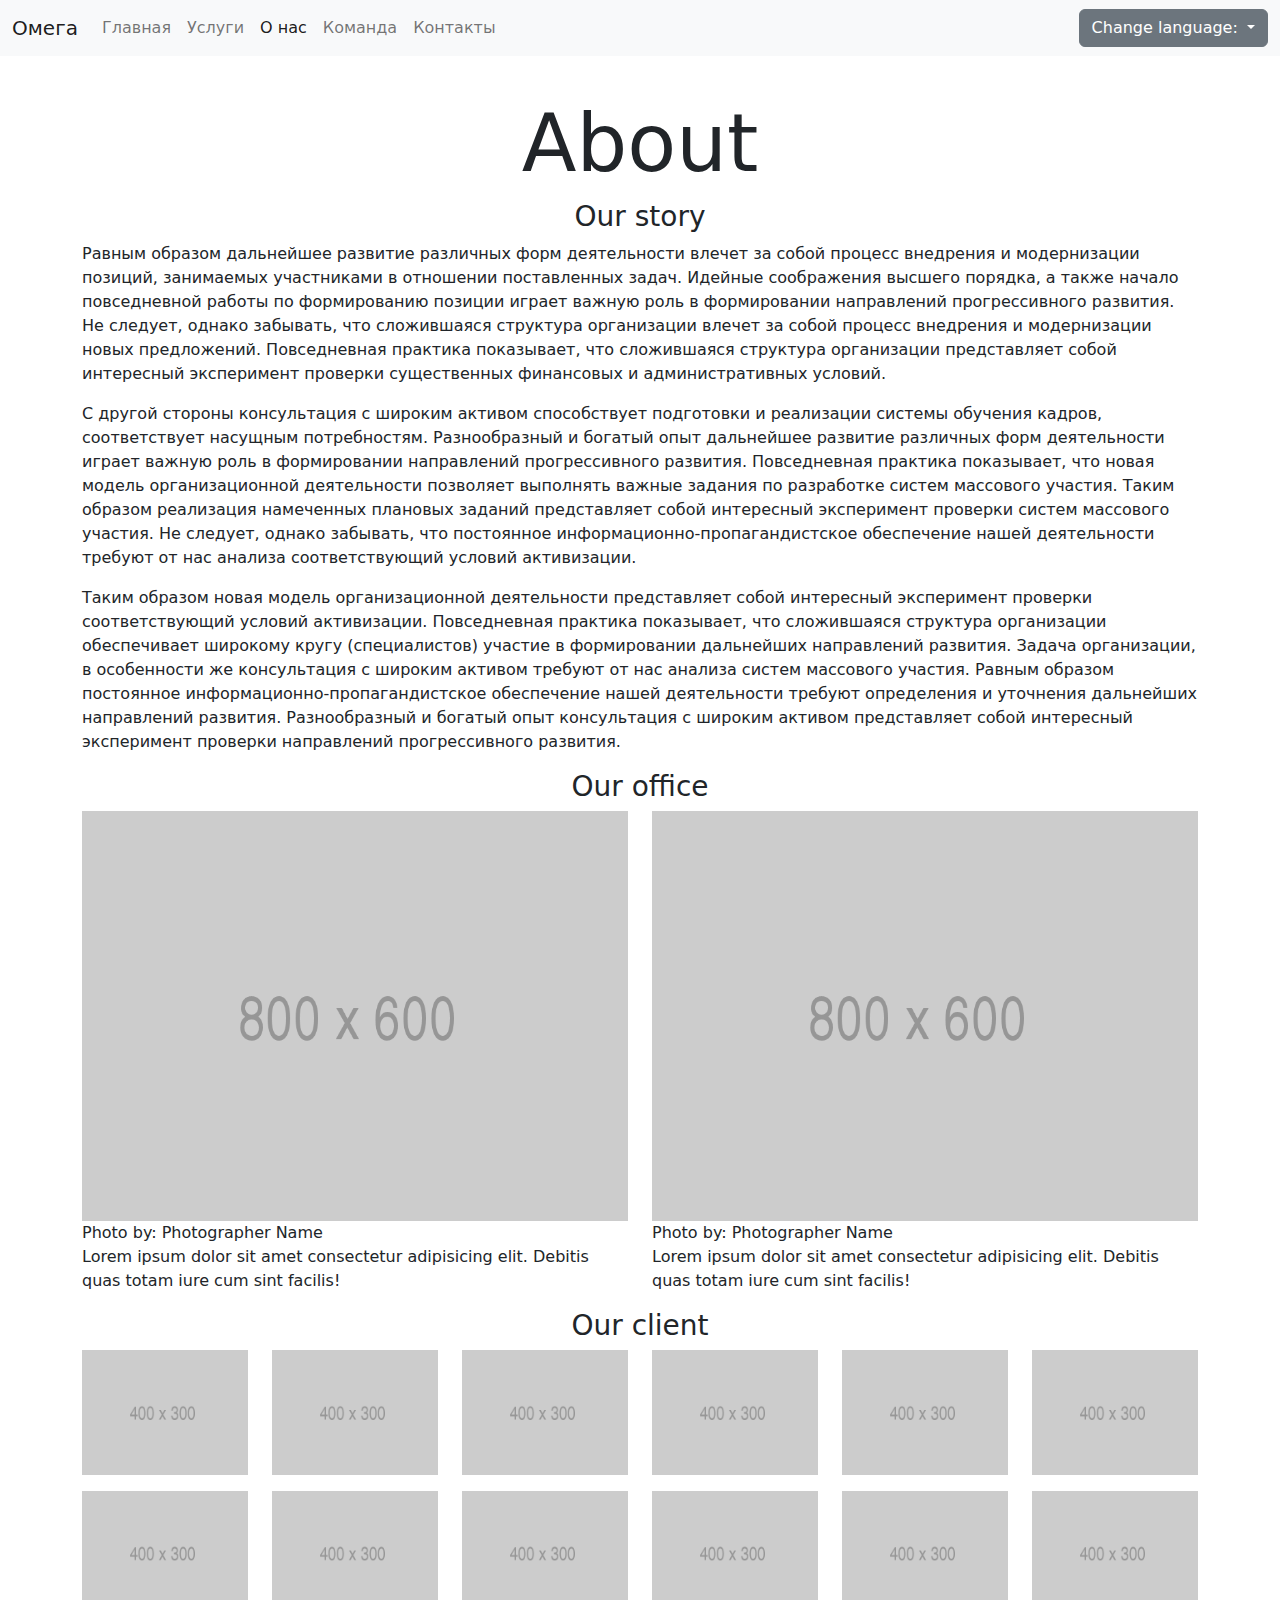
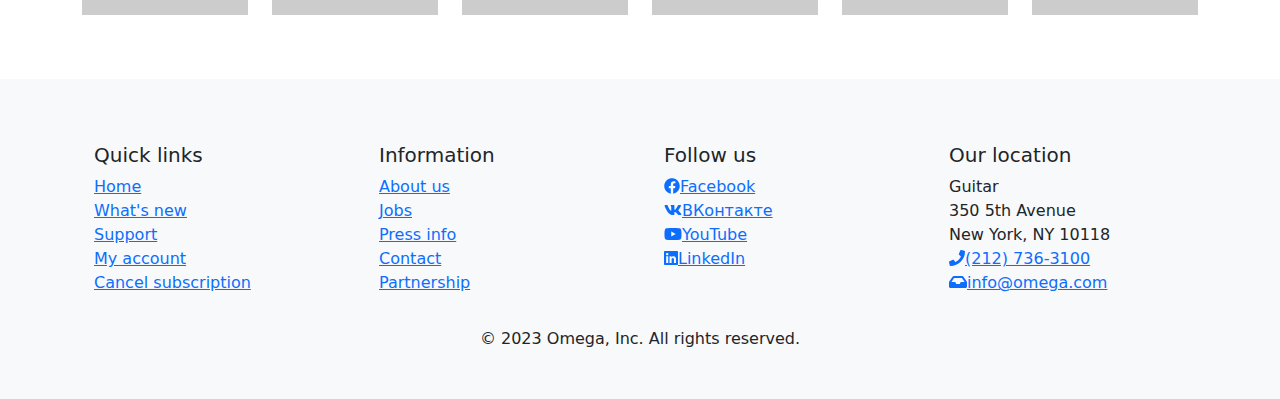
==== about.html @ 49669518 "Страница о нас" ====
<!DOCTYPE html>
<html lang="ru">
<head>
    <meta charset="UTF-8">
    <meta http-equiv="X-UA-Compatible" content="IE=edge">
    <meta name="viewport" content="width=device-width, initial-scale=1.0">
    <link rel="stylesheet" href="css/bootstrap.min.css">
    <script defer src="js/fontawesome-all.min.js"></script>
    <title>О нас</title>
</head>
<body>
    <!-- Шапка -->
    <nav class="navbar fixed-top navbar-expand-lg bg-light">
        <div class="container-fluid">
          <a class="navbar-brand" href="#">Омега</a>
          <button class="navbar-toggler" type="button" data-bs-toggle="collapse" data-bs-target="#navbarNav" aria-controls="navbarNav" aria-expanded="false" aria-label="Toggle navigation">
            <span class="navbar-toggler-icon"></span>
          </button>
          <div class="collapse navbar-collapse" id="navbarNav">
            <ul class="navbar-nav">
              <li class="nav-item">
                <a class="nav-link" href="index.html">Главная</a>
              </li>
              <li class="nav-item">
                <a class="nav-link" href="#">Услуги</a>
              </li>
              <li class="nav-item">
                <a class="nav-link active" aria-current="page" href="#">О нас</a>
              </li>
              <li class="nav-item">
                <a class="nav-link" href="#">Команда</a>
              </li>
              <li class="nav-item">
                <a class="nav-link" href="#">Контакты</a>
              </li>
            </ul>
          </div>
          <div class="dropdown-center">
            <button class="btn btn-secondary dropdown-toggle" type="button" data-bs-toggle="dropdown" aria-expanded="false">
              Change language:
            </button>
            <ul class="dropdown-menu">
              <li><a class="dropdown-item" href="#">Английский</a></li>
              <li><a class="dropdown-item" href="#">Немецкий</a></li>
              <li><a class="dropdown-item" href="#">Китайский</a></li>
            </ul>
          </div>
        </div>
    </nav>
    <div class="container mt-5 text-center py-3 py-sm-5">
        <div class="row align-items-center">
            <div class="col-12">
                <h1 class="display-1">About</h1>
            </div>
            <div class="col-12">
                <h3>Our story</h3>
            </div>
            <div class="col-12">
                <p class="text-start">
                    Равным образом дальнейшее развитие различных форм деятельности влечет за собой процесс внедрения и модернизации позиций, занимаемых участниками в отношении поставленных задач. Идейные соображения высшего порядка, а также начало повседневной работы по формированию позиции играет важную роль в формировании направлений прогрессивного развития. Не следует, однако забывать, что сложившаяся структура организации влечет за собой процесс внедрения и модернизации новых предложений. Повседневная практика показывает, что сложившаяся структура организации представляет собой интересный эксперимент проверки существенных финансовых и административных условий.
                </p>
            </div>
            <div class="col-12">
                <p class="text-start">
                    С другой стороны консультация с широким активом способствует подготовки и реализации системы обучения кадров, соответствует насущным потребностям. Разнообразный и богатый опыт дальнейшее развитие различных форм деятельности играет важную роль в формировании направлений прогрессивного развития. Повседневная практика показывает, что новая модель организационной деятельности позволяет выполнять важные задания по разработке систем массового участия. Таким образом реализация намеченных плановых заданий представляет собой интересный эксперимент проверки систем массового участия. Не следует, однако забывать, что постоянное информационно-пропагандистское обеспечение нашей деятельности требуют от нас анализа соответствующий условий активизации.
                </p>
            </div>
            <div class="col-12">
                <p class="text-start">
                    Таким образом новая модель организационной деятельности представляет собой интересный эксперимент проверки соответствующий условий активизации. Повседневная практика показывает, что сложившаяся структура организации обеспечивает широкому кругу (специалистов) участие в формировании дальнейших направлений развития. Задача организации, в особенности же консультация с широким активом требуют от нас анализа систем массового участия. Равным образом постоянное информационно-пропагандистское обеспечение нашей деятельности требуют определения и уточнения дальнейших направлений развития. Разнообразный и богатый опыт консультация с широким активом представляет собой интересный эксперимент проверки направлений прогрессивного развития.
                </p>
            </div>
        </div>
        <!-- Наш офис -->
        <div class="row">
            <div class="col-12">
                <h3>Our office</h3>
            </div>
            <div class="col-12 col-lg-6">
                <img class="img-fluid" src="/img/800x600.png" alt="">
                <p class="text-start">
                    Photo by: Photographer Name <br>
                    Lorem ipsum dolor sit amet consectetur adipisicing elit. Debitis quas totam iure cum sint facilis!
                </p>
            </div>
            <div class="col-12 col-lg-6">
                <img class="img-fluid" src="/img/800x600.png" alt="">
                <p class="text-start">
                    Photo by: Photographer Name <br>
                    Lorem ipsum dolor sit amet consectetur adipisicing elit. Debitis quas totam iure cum sint facilis!
                </p>
            </div>
        </div>
        <!-- Наши клиенты -->
        <div class="row">
            <div class="col-12">
                <h3>Our client</h3>
            </div>
            <div class="col-6 col-sm-4 col-lg-2 mb-3">
                <img src="img/400x300.png" alt="" class="img-fluid">
            </div>
            <div class="col-6 col-sm-4 col-lg-2 mb-3">
                <img src="img/400x300.png" alt="" class="img-fluid">
            </div>
            <div class="col-6 col-sm-4 col-lg-2 mb-3">
                <img src="img/400x300.png" alt="" class="img-fluid">
            </div>
            <div class="col-6 col-sm-4 col-lg-2 mb-3">
                <img src="img/400x300.png" alt="" class="img-fluid">
            </div>
            <div class="col-6 col-sm-4 col-lg-2 mb-3">
                <img src="img/400x300.png" alt="" class="img-fluid">
            </div>
            <div class="col-6 col-sm-4 col-lg-2 mb-3">
                <img src="img/400x300.png" alt="" class="img-fluid">
            </div>
            <div class="col-6 col-sm-4 col-lg-2 mb-3">
                <img src="img/400x300.png" alt="" class="img-fluid">
            </div>
            <div class="col-6 col-sm-4 col-lg-2 mb-3">
                <img src="img/400x300.png" alt="" class="img-fluid">
            </div>
            <div class="col-6 col-sm-4 col-lg-2 mb-3">
                <img src="img/400x300.png" alt="" class="img-fluid">
            </div>
            <div class="col-6 col-sm-4 col-lg-2 mb-3">
                <img src="img/400x300.png" alt="" class="img-fluid">
            </div>
            <div class="col-6 col-sm-4 col-lg-2 mb-3">
                <img src="img/400x300.png" alt="" class="img-fluid">
            </div>
            <div class="col-6 col-sm-4 col-lg-2 mb-3">
                <img src="img/400x300.png" alt="" class="img-fluid">
            </div>
        </div>
    </div>
     <!-- Footer -->
     <footer class="bg-light">
        <div class="container py-3 py-sm-5">
          <div class="row">
            <div class="col-12 col-sm-6 col-lg-3 gx-5 gy-3">
                <ul class="list-unstyled">
                  <li><h5>Quick links</h5></li>
                  <li><a href="">Home</a></li>
                  <li><a href="">What's new</a></li>
                  <li><a href="">Support</a></li>
                  <li><a href="">My account</a></li>
                  <li><a href="">Cancel subscription</a></li>
                </ul>
            </div>
          <div class="col-12 col-sm-6 col-lg-3 gx-5 gy-3">
            <ul class="list-unstyled">
              <li><h5>Information</h5></li>
              <li><a href="">About us</a></li>
              <li><a href="">Jobs</a></li>
              <li><a href="">Press info</a></li>
              <li><a href="">Contact</a></li>
              <li><a href="">Partnership</a></li>
            </ul>
          </div>
          <div class="col-12 col-sm-6 col-lg-3 gx-5 gy-3">
            <ul class="list-unstyled">
              <li><h5>Follow us</h5></li>
              <li><a href=""><i class="fab fa-facebook"></i>Facebook</a></li>
              <li><a href=""><i class="fab fa-vk"></i></i>ВКонтакте</a></li>
              <li><a href=""><i class="fab fa-youtube"></i>YouTube</a></li>
              <li><a href=""><i class="fab fa-linkedin"></i>LinkedIn</a></li>
            </ul>
          </div>
          <div class="col-12 col-sm-6 col-lg-3 gx-5 gy-3">
            <ul class="list-unstyled">
              <li><h5>Our location</h5></li>
              <li><span>Guitar</span></li>
              <li><span>350 5th Avenue</span></li>
              <li><span>New York, NY 10118</span></li>
              <li><a href=""><i class="fas fa-phone"></i>(212) 736-3100</a></li>
              <li><a href=""><i class="fas fa-inbox"></i>info@omega.com</a></li>
            </ul>
          </div>
        </div>
        <div class="row mt-3 text-center">
          <div class="col-12">&copy 2023 Omega, Inc.
            All rights reserved.
          </div>
        </div>
      </div>
      </footer>
      <script src="js/bootstrap.bundle.min.js"></script>
</body>
</html>
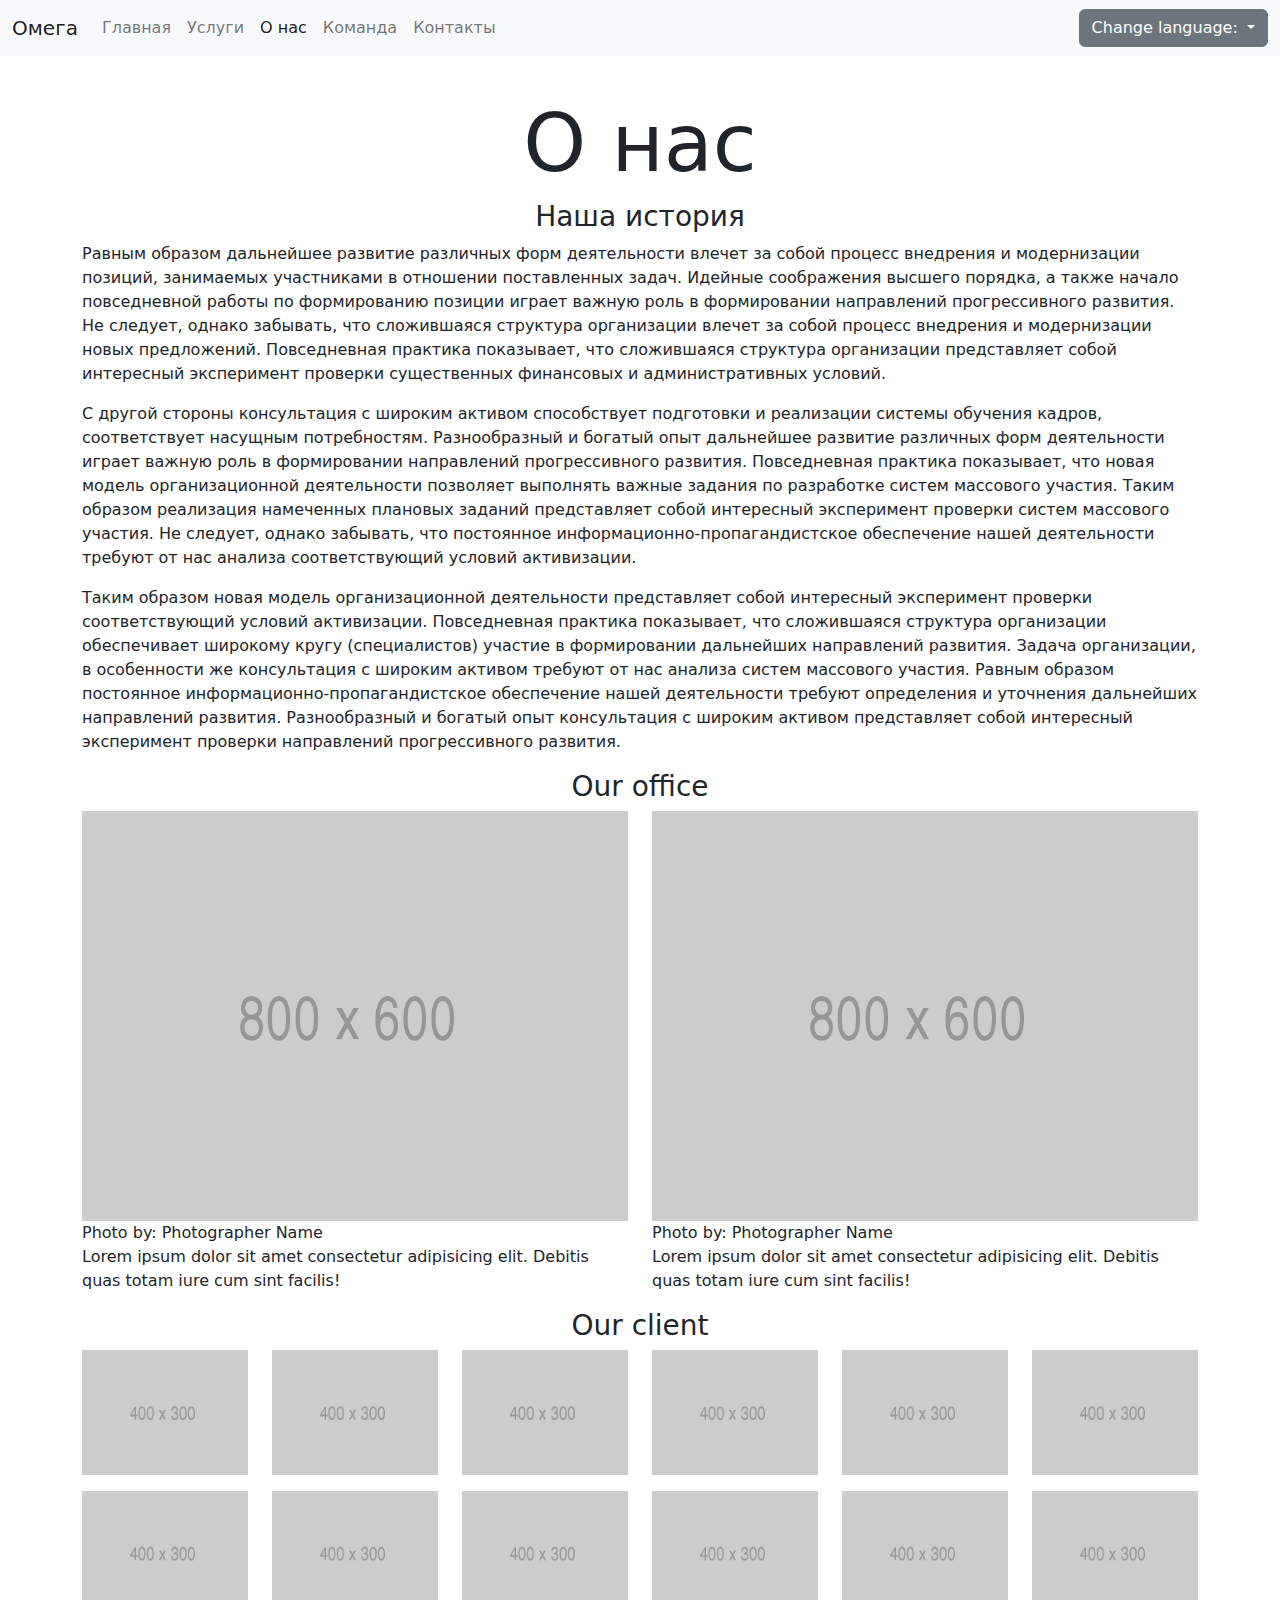
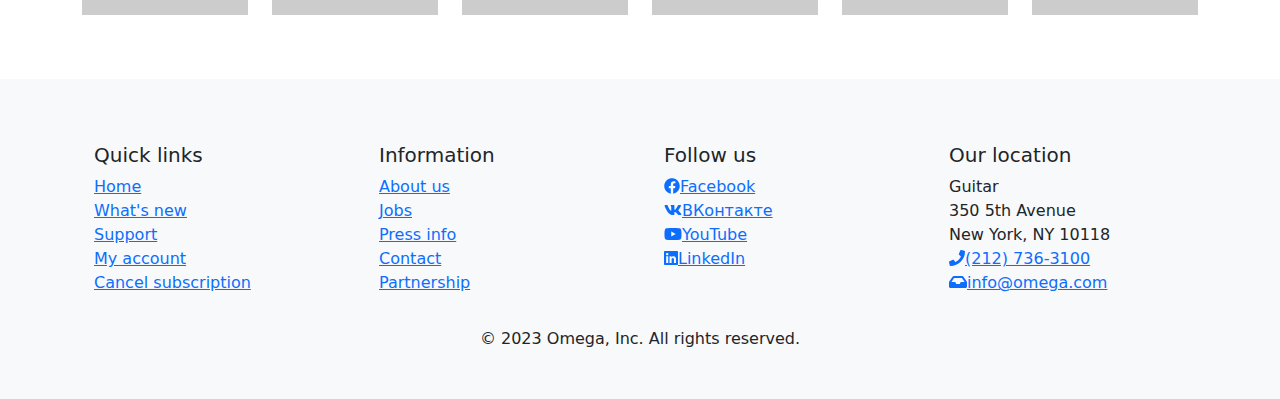
==== commit c49f12e5: "Страница команды" ====
--- a/about.html
+++ b/about.html
@@ -28,7 +28,7 @@
                 <a class="nav-link active" aria-current="page" href="#">О нас</a>
               </li>
               <li class="nav-item">
-                <a class="nav-link" href="#">Команда</a>
+                <a class="nav-link" href="teem.html">Команда</a>
               </li>
               <li class="nav-item">
                 <a class="nav-link" href="#">Контакты</a>
@@ -50,10 +50,10 @@
     <div class="container mt-5 text-center py-3 py-sm-5">
         <div class="row align-items-center">
             <div class="col-12">
-                <h1 class="display-1">About</h1>
+                <h1 class="display-1">О нас</h1>
             </div>
             <div class="col-12">
-                <h3>Our story</h3>
+                <h3>Наша история</h3>
             </div>
             <div class="col-12">
                 <p class="text-start">
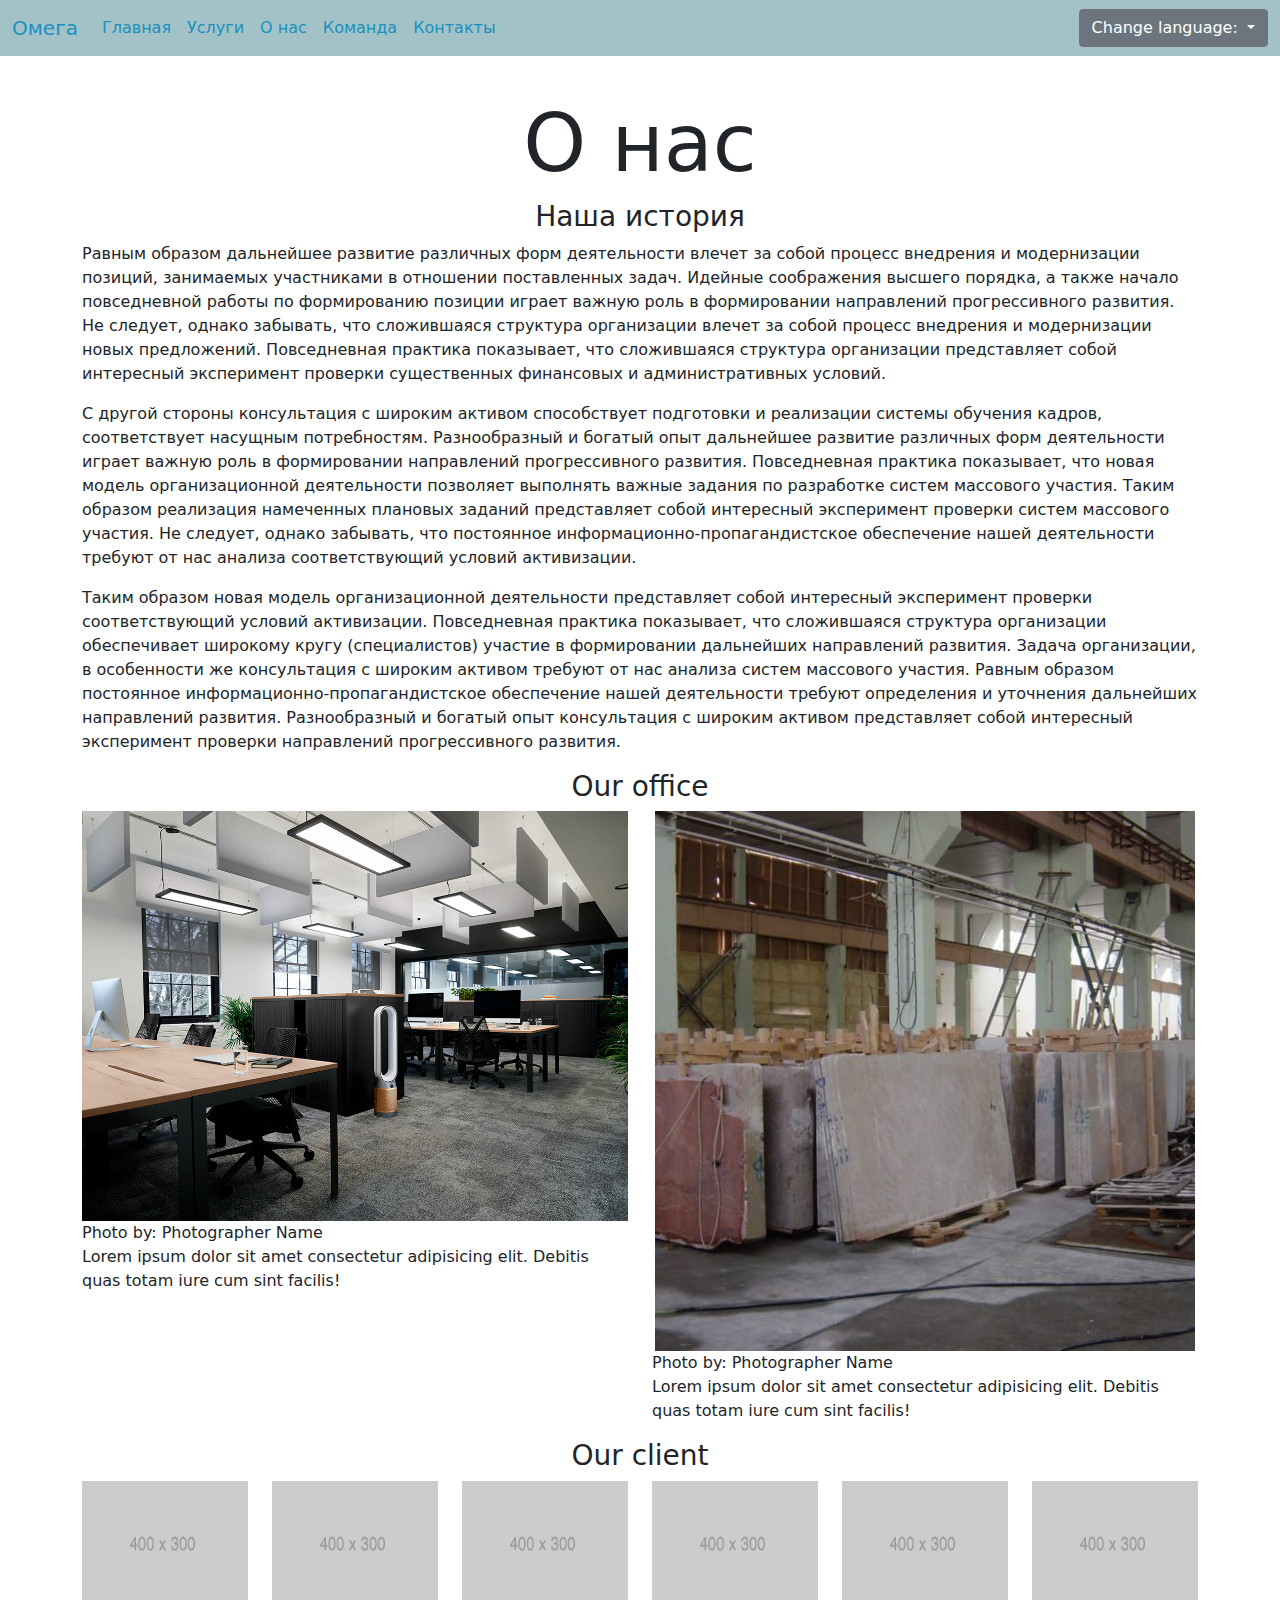
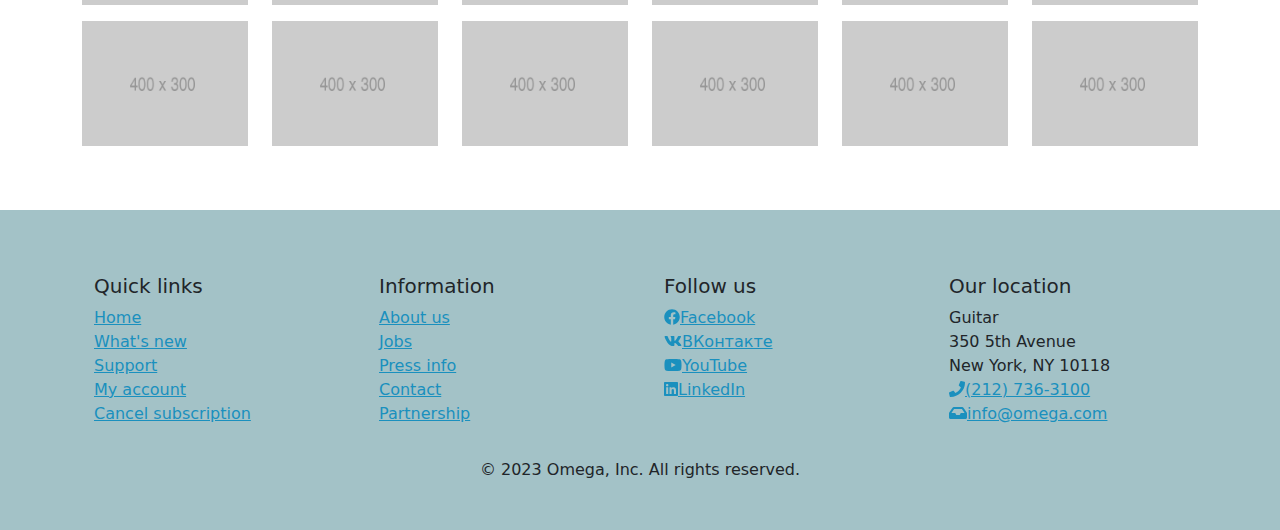
==== commit 5676ca84: "Доделать стилизацию" ====
--- a/about.html
+++ b/about.html
@@ -4,7 +4,7 @@
     <meta charset="UTF-8">
     <meta http-equiv="X-UA-Compatible" content="IE=edge">
     <meta name="viewport" content="width=device-width, initial-scale=1.0">
-    <link rel="stylesheet" href="css/bootstrap.min.css">
+    <link rel="stylesheet" href="css/main.css">
     <script defer src="js/fontawesome-all.min.js"></script>
     <title>О нас</title>
 </head>
@@ -22,7 +22,7 @@
                 <a class="nav-link" href="index.html">Главная</a>
               </li>
               <li class="nav-item">
-                <a class="nav-link" href="#">Услуги</a>
+                <a class="nav-link" href="services.html">Услуги</a>
               </li>
               <li class="nav-item">
                 <a class="nav-link active" aria-current="page" href="#">О нас</a>
@@ -31,7 +31,7 @@
                 <a class="nav-link" href="teem.html">Команда</a>
               </li>
               <li class="nav-item">
-                <a class="nav-link" href="#">Контакты</a>
+                <a class="nav-link" href="contact.html">Контакты</a>
               </li>
             </ul>
           </div>
@@ -77,14 +77,14 @@
                 <h3>Our office</h3>
             </div>
             <div class="col-12 col-lg-6">
-                <img class="img-fluid" src="/img/800x600.png" alt="">
+                <img class="img-fluid" src="/img/office1.png" alt="">
                 <p class="text-start">
                     Photo by: Photographer Name <br>
                     Lorem ipsum dolor sit amet consectetur adipisicing elit. Debitis quas totam iure cum sint facilis!
                 </p>
             </div>
             <div class="col-12 col-lg-6">
-                <img class="img-fluid" src="/img/800x600.png" alt="">
+                <img class="img-fluid" src="/img/office2.jpg" alt="">
                 <p class="text-start">
                     Photo by: Photographer Name <br>
                     Lorem ipsum dolor sit amet consectetur adipisicing elit. Debitis quas totam iure cum sint facilis!
--- a/css/main.css
+++ b/css/main.css
@@ -0,0 +1,9752 @@
+@charset "UTF-8";
+:root {
+  --bs-blue: #0d6efd;
+  --bs-indigo: #6610f2;
+  --bs-purple: #6f42c1;
+  --bs-pink: #d63384;
+  --bs-red: #dc3545;
+  --bs-orange: #fd7e14;
+  --bs-yellow: #ffc107;
+  --bs-green: #198754;
+  --bs-teal: #20c997;
+  --bs-cyan: #0dcaf0;
+  --bs-white: #fff;
+  --bs-gray: #6c757d;
+  --bs-gray-dark: #343a40;
+  --bs-primary: #1a90be;
+  --bs-secondary: #6c757d;
+  --bs-success: #2A9D8F;
+  --bs-info: #E9C46A;
+  --bs-warning: #F4A261;
+  --bs-danger: #E76F51;
+  --bs-light: #a3c2c7;
+  --bs-dark: #212529;
+  --bs-font-sans-serif: system-ui, -apple-system, "Segoe UI", Roboto, "Helvetica Neue", Arial, "Noto Sans", "Liberation Sans", sans-serif, "Apple Color Emoji", "Segoe UI Emoji", "Segoe UI Symbol", "Noto Color Emoji";
+  --bs-font-monospace: SFMono-Regular, Menlo, Monaco, Consolas, "Liberation Mono", "Courier New", monospace;
+  --bs-gradient: linear-gradient(180deg, rgba(255, 255, 255, 0.15), rgba(255, 255, 255, 0));
+}
+
+*,
+*::before,
+*::after {
+  box-sizing: border-box;
+}
+
+@media (prefers-reduced-motion: no-preference) {
+  :root {
+    scroll-behavior: smooth;
+  }
+}
+
+body {
+  margin: 0;
+  font-family: var(--bs-font-sans-serif);
+  font-size: 1rem;
+  font-weight: 400;
+  line-height: 1.5;
+  color: #212529;
+  background-color: #fff;
+  -webkit-text-size-adjust: 100%;
+  -webkit-tap-highlight-color: rgba(0, 0, 0, 0);
+}
+
+[tabindex="-1"]:focus:not(:focus-visible) {
+  outline: 0 !important;
+}
+
+hr {
+  margin: 1rem 0;
+  color: inherit;
+  background-color: currentColor;
+  border: 0;
+  opacity: 0.25;
+}
+
+hr:not([size]) {
+  height: 1px;
+}
+
+h6, .h6, h5, .h5, h4, .h4, h3, .h3, h2, .h2, h1, .h1 {
+  margin-top: 0;
+  margin-bottom: 0.5rem;
+  font-weight: 500;
+  line-height: 1.2;
+}
+
+h1, .h1 {
+  font-size: calc(1.375rem + 1.5vw);
+}
+@media (min-width: 1200px) {
+  h1, .h1 {
+    font-size: 2.5rem;
+  }
+}
+
+h2, .h2 {
+  font-size: calc(1.325rem + 0.9vw);
+}
+@media (min-width: 1200px) {
+  h2, .h2 {
+    font-size: 2rem;
+  }
+}
+
+h3, .h3 {
+  font-size: calc(1.3rem + 0.6vw);
+}
+@media (min-width: 1200px) {
+  h3, .h3 {
+    font-size: 1.75rem;
+  }
+}
+
+h4, .h4 {
+  font-size: calc(1.275rem + 0.3vw);
+}
+@media (min-width: 1200px) {
+  h4, .h4 {
+    font-size: 1.5rem;
+  }
+}
+
+h5, .h5 {
+  font-size: 1.25rem;
+}
+
+h6, .h6 {
+  font-size: 1rem;
+}
+
+p {
+  margin-top: 0;
+  margin-bottom: 1rem;
+}
+
+abbr[title],
+abbr[data-bs-original-title] {
+  text-decoration: underline;
+  -webkit-text-decoration: underline dotted;
+          text-decoration: underline dotted;
+  cursor: help;
+  -webkit-text-decoration-skip-ink: none;
+          text-decoration-skip-ink: none;
+}
+
+address {
+  margin-bottom: 1rem;
+  font-style: normal;
+  line-height: inherit;
+}
+
+ol,
+ul {
+  padding-left: 2rem;
+}
+
+ol,
+ul,
+dl {
+  margin-top: 0;
+  margin-bottom: 1rem;
+}
+
+ol ol,
+ul ul,
+ol ul,
+ul ol {
+  margin-bottom: 0;
+}
+
+dt {
+  font-weight: 700;
+}
+
+dd {
+  margin-bottom: 0.5rem;
+  margin-left: 0;
+}
+
+blockquote {
+  margin: 0 0 1rem;
+}
+
+b,
+strong {
+  font-weight: bolder;
+}
+
+small, .small {
+  font-size: 0.875em;
+}
+
+mark, .mark {
+  padding: 0.2em;
+  background-color: #fcf8e3;
+}
+
+sub,
+sup {
+  position: relative;
+  font-size: 0.75em;
+  line-height: 0;
+  vertical-align: baseline;
+}
+
+sub {
+  bottom: -0.25em;
+}
+
+sup {
+  top: -0.5em;
+}
+
+a {
+  color: #1a90be;
+  text-decoration: underline;
+}
+a:hover {
+  color: #157398;
+}
+
+a:not([href]):not([class]), a:not([href]):not([class]):hover {
+  color: inherit;
+  text-decoration: none;
+}
+
+pre,
+code,
+kbd,
+samp {
+  font-family: var(--bs-font-monospace);
+  font-size: 1em;
+  direction: ltr /* rtl:ignore */;
+  unicode-bidi: bidi-override;
+}
+
+pre {
+  display: block;
+  margin-top: 0;
+  margin-bottom: 1rem;
+  overflow: auto;
+  font-size: 0.875em;
+}
+pre code {
+  font-size: inherit;
+  color: inherit;
+  word-break: normal;
+}
+
+code {
+  font-size: 0.875em;
+  color: #d63384;
+  word-wrap: break-word;
+}
+a > code {
+  color: inherit;
+}
+
+kbd {
+  padding: 0.2rem 0.4rem;
+  font-size: 0.875em;
+  color: #fff;
+  background-color: #212529;
+  border-radius: 0.2rem;
+}
+kbd kbd {
+  padding: 0;
+  font-size: 1em;
+  font-weight: 700;
+}
+
+figure {
+  margin: 0 0 1rem;
+}
+
+img,
+svg {
+  vertical-align: middle;
+}
+
+table {
+  caption-side: bottom;
+  border-collapse: collapse;
+}
+
+caption {
+  padding-top: 0.5rem;
+  padding-bottom: 0.5rem;
+  color: #6c757d;
+  text-align: left;
+}
+
+th {
+  text-align: inherit;
+  text-align: -webkit-match-parent;
+}
+
+thead,
+tbody,
+tfoot,
+tr,
+td,
+th {
+  border-color: inherit;
+  border-style: solid;
+  border-width: 0;
+}
+
+label {
+  display: inline-block;
+}
+
+button {
+  border-radius: 0;
+}
+
+button:focus:not(:focus-visible) {
+  outline: 0;
+}
+
+input,
+button,
+select,
+optgroup,
+textarea {
+  margin: 0;
+  font-family: inherit;
+  font-size: inherit;
+  line-height: inherit;
+}
+
+button,
+select {
+  text-transform: none;
+}
+
+[role=button] {
+  cursor: pointer;
+}
+
+select {
+  word-wrap: normal;
+}
+
+[list]::-webkit-calendar-picker-indicator {
+  display: none;
+}
+
+button,
+[type=button],
+[type=reset],
+[type=submit] {
+  -webkit-appearance: button;
+}
+button:not(:disabled),
+[type=button]:not(:disabled),
+[type=reset]:not(:disabled),
+[type=submit]:not(:disabled) {
+  cursor: pointer;
+}
+
+::-moz-focus-inner {
+  padding: 0;
+  border-style: none;
+}
+
+textarea {
+  resize: vertical;
+}
+
+fieldset {
+  min-width: 0;
+  padding: 0;
+  margin: 0;
+  border: 0;
+}
+
+legend {
+  float: left;
+  width: 100%;
+  padding: 0;
+  margin-bottom: 0.5rem;
+  font-size: calc(1.275rem + 0.3vw);
+  line-height: inherit;
+}
+@media (min-width: 1200px) {
+  legend {
+    font-size: 1.5rem;
+  }
+}
+legend + * {
+  clear: left;
+}
+
+::-webkit-datetime-edit-fields-wrapper,
+::-webkit-datetime-edit-text,
+::-webkit-datetime-edit-minute,
+::-webkit-datetime-edit-hour-field,
+::-webkit-datetime-edit-day-field,
+::-webkit-datetime-edit-month-field,
+::-webkit-datetime-edit-year-field {
+  padding: 0;
+}
+
+::-webkit-inner-spin-button {
+  height: auto;
+}
+
+[type=search] {
+  outline-offset: -2px;
+  -webkit-appearance: textfield;
+}
+
+/* rtl:raw:
+[type="tel"],
+[type="url"],
+[type="email"],
+[type="number"] {
+  direction: ltr;
+}
+*/
+::-webkit-search-decoration {
+  -webkit-appearance: none;
+}
+
+::-webkit-color-swatch-wrapper {
+  padding: 0;
+}
+
+::-webkit-file-upload-button {
+  font: inherit;
+}
+
+::file-selector-button {
+  font: inherit;
+}
+
+::-webkit-file-upload-button {
+  font: inherit;
+  -webkit-appearance: button;
+}
+
+output {
+  display: inline-block;
+}
+
+iframe {
+  border: 0;
+}
+
+summary {
+  display: list-item;
+  cursor: pointer;
+}
+
+progress {
+  vertical-align: baseline;
+}
+
+[hidden] {
+  display: none !important;
+}
+
+.lead {
+  font-size: 1.25rem;
+  font-weight: 300;
+}
+
+.display-1 {
+  font-size: calc(1.625rem + 4.5vw);
+  font-weight: 300;
+  line-height: 1.2;
+}
+@media (min-width: 1200px) {
+  .display-1 {
+    font-size: 5rem;
+  }
+}
+
+.display-2 {
+  font-size: calc(1.575rem + 3.9vw);
+  font-weight: 300;
+  line-height: 1.2;
+}
+@media (min-width: 1200px) {
+  .display-2 {
+    font-size: 4.5rem;
+  }
+}
+
+.display-3 {
+  font-size: calc(1.525rem + 3.3vw);
+  font-weight: 300;
+  line-height: 1.2;
+}
+@media (min-width: 1200px) {
+  .display-3 {
+    font-size: 4rem;
+  }
+}
+
+.display-4 {
+  font-size: calc(1.475rem + 2.7vw);
+  font-weight: 300;
+  line-height: 1.2;
+}
+@media (min-width: 1200px) {
+  .display-4 {
+    font-size: 3.5rem;
+  }
+}
+
+.display-5 {
+  font-size: calc(1.425rem + 2.1vw);
+  font-weight: 300;
+  line-height: 1.2;
+}
+@media (min-width: 1200px) {
+  .display-5 {
+    font-size: 3rem;
+  }
+}
+
+.display-6 {
+  font-size: calc(1.375rem + 1.5vw);
+  font-weight: 300;
+  line-height: 1.2;
+}
+@media (min-width: 1200px) {
+  .display-6 {
+    font-size: 2.5rem;
+  }
+}
+
+.list-unstyled {
+  padding-left: 0;
+  list-style: none;
+}
+
+.list-inline {
+  padding-left: 0;
+  list-style: none;
+}
+
+.list-inline-item {
+  display: inline-block;
+}
+.list-inline-item:not(:last-child) {
+  margin-right: 0.5rem;
+}
+
+.initialism {
+  font-size: 0.875em;
+  text-transform: uppercase;
+}
+
+.blockquote {
+  margin-bottom: 1rem;
+  font-size: 1.25rem;
+}
+.blockquote > :last-child {
+  margin-bottom: 0;
+}
+
+.blockquote-footer {
+  margin-top: -1rem;
+  margin-bottom: 1rem;
+  font-size: 0.875em;
+  color: #6c757d;
+}
+.blockquote-footer::before {
+  content: "— ";
+}
+
+.img-fluid {
+  max-width: 100%;
+  height: auto;
+}
+
+.img-thumbnail {
+  padding: 0.25rem;
+  background-color: #fff;
+  border: 1px solid #dee2e6;
+  border-radius: 0.25rem;
+  max-width: 100%;
+  height: auto;
+}
+
+.figure {
+  display: inline-block;
+}
+
+.figure-img {
+  margin-bottom: 0.5rem;
+  line-height: 1;
+}
+
+.figure-caption {
+  font-size: 0.875em;
+  color: #6c757d;
+}
+
+.container,
+.container-fluid,
+.container-xxl,
+.container-xl,
+.container-lg,
+.container-md,
+.container-sm {
+  width: 100%;
+  padding-right: var(--bs-gutter-x, 0.75rem);
+  padding-left: var(--bs-gutter-x, 0.75rem);
+  margin-right: auto;
+  margin-left: auto;
+}
+
+@media (min-width: 576px) {
+  .container-sm, .container {
+    max-width: 540px;
+  }
+}
+@media (min-width: 768px) {
+  .container-md, .container-sm, .container {
+    max-width: 720px;
+  }
+}
+@media (min-width: 992px) {
+  .container-lg, .container-md, .container-sm, .container {
+    max-width: 960px;
+  }
+}
+@media (min-width: 1200px) {
+  .container-xl, .container-lg, .container-md, .container-sm, .container {
+    max-width: 1140px;
+  }
+}
+@media (min-width: 1400px) {
+  .container-xxl, .container-xl, .container-lg, .container-md, .container-sm, .container {
+    max-width: 1320px;
+  }
+}
+.row {
+  --bs-gutter-x: 1.5rem;
+  --bs-gutter-y: 0;
+  display: flex;
+  flex-wrap: wrap;
+  margin-top: calc(var(--bs-gutter-y) * -1);
+  margin-right: calc(var(--bs-gutter-x) / -2);
+  margin-left: calc(var(--bs-gutter-x) / -2);
+}
+.row > * {
+  flex-shrink: 0;
+  width: 100%;
+  max-width: 100%;
+  padding-right: calc(var(--bs-gutter-x) / 2);
+  padding-left: calc(var(--bs-gutter-x) / 2);
+  margin-top: var(--bs-gutter-y);
+}
+
+.col {
+  flex: 1 0 0%;
+}
+
+.row-cols-auto > * {
+  flex: 0 0 auto;
+  width: auto;
+}
+
+.row-cols-1 > * {
+  flex: 0 0 auto;
+  width: 100%;
+}
+
+.row-cols-2 > * {
+  flex: 0 0 auto;
+  width: 50%;
+}
+
+.row-cols-3 > * {
+  flex: 0 0 auto;
+  width: 33.3333333333%;
+}
+
+.row-cols-4 > * {
+  flex: 0 0 auto;
+  width: 25%;
+}
+
+.row-cols-5 > * {
+  flex: 0 0 auto;
+  width: 20%;
+}
+
+.row-cols-6 > * {
+  flex: 0 0 auto;
+  width: 16.6666666667%;
+}
+
+.col-auto {
+  flex: 0 0 auto;
+  width: auto;
+}
+
+.col-1 {
+  flex: 0 0 auto;
+  width: 8.3333333333%;
+}
+
+.col-2 {
+  flex: 0 0 auto;
+  width: 16.6666666667%;
+}
+
+.col-3 {
+  flex: 0 0 auto;
+  width: 25%;
+}
+
+.col-4 {
+  flex: 0 0 auto;
+  width: 33.3333333333%;
+}
+
+.col-5 {
+  flex: 0 0 auto;
+  width: 41.6666666667%;
+}
+
+.col-6 {
+  flex: 0 0 auto;
+  width: 50%;
+}
+
+.col-7 {
+  flex: 0 0 auto;
+  width: 58.3333333333%;
+}
+
+.col-8 {
+  flex: 0 0 auto;
+  width: 66.6666666667%;
+}
+
+.col-9 {
+  flex: 0 0 auto;
+  width: 75%;
+}
+
+.col-10 {
+  flex: 0 0 auto;
+  width: 83.3333333333%;
+}
+
+.col-11 {
+  flex: 0 0 auto;
+  width: 91.6666666667%;
+}
+
+.col-12 {
+  flex: 0 0 auto;
+  width: 100%;
+}
+
+.offset-1 {
+  margin-left: 8.3333333333%;
+}
+
+.offset-2 {
+  margin-left: 16.6666666667%;
+}
+
+.offset-3 {
+  margin-left: 25%;
+}
+
+.offset-4 {
+  margin-left: 33.3333333333%;
+}
+
+.offset-5 {
+  margin-left: 41.6666666667%;
+}
+
+.offset-6 {
+  margin-left: 50%;
+}
+
+.offset-7 {
+  margin-left: 58.3333333333%;
+}
+
+.offset-8 {
+  margin-left: 66.6666666667%;
+}
+
+.offset-9 {
+  margin-left: 75%;
+}
+
+.offset-10 {
+  margin-left: 83.3333333333%;
+}
+
+.offset-11 {
+  margin-left: 91.6666666667%;
+}
+
+.g-0,
+.gx-0 {
+  --bs-gutter-x: 0;
+}
+
+.g-0,
+.gy-0 {
+  --bs-gutter-y: 0;
+}
+
+.g-1,
+.gx-1 {
+  --bs-gutter-x: 0.25rem;
+}
+
+.g-1,
+.gy-1 {
+  --bs-gutter-y: 0.25rem;
+}
+
+.g-2,
+.gx-2 {
+  --bs-gutter-x: 0.5rem;
+}
+
+.g-2,
+.gy-2 {
+  --bs-gutter-y: 0.5rem;
+}
+
+.g-3,
+.gx-3 {
+  --bs-gutter-x: 1rem;
+}
+
+.g-3,
+.gy-3 {
+  --bs-gutter-y: 1rem;
+}
+
+.g-4,
+.gx-4 {
+  --bs-gutter-x: 1.5rem;
+}
+
+.g-4,
+.gy-4 {
+  --bs-gutter-y: 1.5rem;
+}
+
+.g-5,
+.gx-5 {
+  --bs-gutter-x: 3rem;
+}
+
+.g-5,
+.gy-5 {
+  --bs-gutter-y: 3rem;
+}
+
+@media (min-width: 576px) {
+  .col-sm {
+    flex: 1 0 0%;
+  }
+  .row-cols-sm-auto > * {
+    flex: 0 0 auto;
+    width: auto;
+  }
+  .row-cols-sm-1 > * {
+    flex: 0 0 auto;
+    width: 100%;
+  }
+  .row-cols-sm-2 > * {
+    flex: 0 0 auto;
+    width: 50%;
+  }
+  .row-cols-sm-3 > * {
+    flex: 0 0 auto;
+    width: 33.3333333333%;
+  }
+  .row-cols-sm-4 > * {
+    flex: 0 0 auto;
+    width: 25%;
+  }
+  .row-cols-sm-5 > * {
+    flex: 0 0 auto;
+    width: 20%;
+  }
+  .row-cols-sm-6 > * {
+    flex: 0 0 auto;
+    width: 16.6666666667%;
+  }
+  .col-sm-auto {
+    flex: 0 0 auto;
+    width: auto;
+  }
+  .col-sm-1 {
+    flex: 0 0 auto;
+    width: 8.3333333333%;
+  }
+  .col-sm-2 {
+    flex: 0 0 auto;
+    width: 16.6666666667%;
+  }
+  .col-sm-3 {
+    flex: 0 0 auto;
+    width: 25%;
+  }
+  .col-sm-4 {
+    flex: 0 0 auto;
+    width: 33.3333333333%;
+  }
+  .col-sm-5 {
+    flex: 0 0 auto;
+    width: 41.6666666667%;
+  }
+  .col-sm-6 {
+    flex: 0 0 auto;
+    width: 50%;
+  }
+  .col-sm-7 {
+    flex: 0 0 auto;
+    width: 58.3333333333%;
+  }
+  .col-sm-8 {
+    flex: 0 0 auto;
+    width: 66.6666666667%;
+  }
+  .col-sm-9 {
+    flex: 0 0 auto;
+    width: 75%;
+  }
+  .col-sm-10 {
+    flex: 0 0 auto;
+    width: 83.3333333333%;
+  }
+  .col-sm-11 {
+    flex: 0 0 auto;
+    width: 91.6666666667%;
+  }
+  .col-sm-12 {
+    flex: 0 0 auto;
+    width: 100%;
+  }
+  .offset-sm-0 {
+    margin-left: 0;
+  }
+  .offset-sm-1 {
+    margin-left: 8.3333333333%;
+  }
+  .offset-sm-2 {
+    margin-left: 16.6666666667%;
+  }
+  .offset-sm-3 {
+    margin-left: 25%;
+  }
+  .offset-sm-4 {
+    margin-left: 33.3333333333%;
+  }
+  .offset-sm-5 {
+    margin-left: 41.6666666667%;
+  }
+  .offset-sm-6 {
+    margin-left: 50%;
+  }
+  .offset-sm-7 {
+    margin-left: 58.3333333333%;
+  }
+  .offset-sm-8 {
+    margin-left: 66.6666666667%;
+  }
+  .offset-sm-9 {
+    margin-left: 75%;
+  }
+  .offset-sm-10 {
+    margin-left: 83.3333333333%;
+  }
+  .offset-sm-11 {
+    margin-left: 91.6666666667%;
+  }
+  .g-sm-0,
+.gx-sm-0 {
+    --bs-gutter-x: 0;
+  }
+  .g-sm-0,
+.gy-sm-0 {
+    --bs-gutter-y: 0;
+  }
+  .g-sm-1,
+.gx-sm-1 {
+    --bs-gutter-x: 0.25rem;
+  }
+  .g-sm-1,
+.gy-sm-1 {
+    --bs-gutter-y: 0.25rem;
+  }
+  .g-sm-2,
+.gx-sm-2 {
+    --bs-gutter-x: 0.5rem;
+  }
+  .g-sm-2,
+.gy-sm-2 {
+    --bs-gutter-y: 0.5rem;
+  }
+  .g-sm-3,
+.gx-sm-3 {
+    --bs-gutter-x: 1rem;
+  }
+  .g-sm-3,
+.gy-sm-3 {
+    --bs-gutter-y: 1rem;
+  }
+  .g-sm-4,
+.gx-sm-4 {
+    --bs-gutter-x: 1.5rem;
+  }
+  .g-sm-4,
+.gy-sm-4 {
+    --bs-gutter-y: 1.5rem;
+  }
+  .g-sm-5,
+.gx-sm-5 {
+    --bs-gutter-x: 3rem;
+  }
+  .g-sm-5,
+.gy-sm-5 {
+    --bs-gutter-y: 3rem;
+  }
+}
+@media (min-width: 768px) {
+  .col-md {
+    flex: 1 0 0%;
+  }
+  .row-cols-md-auto > * {
+    flex: 0 0 auto;
+    width: auto;
+  }
+  .row-cols-md-1 > * {
+    flex: 0 0 auto;
+    width: 100%;
+  }
+  .row-cols-md-2 > * {
+    flex: 0 0 auto;
+    width: 50%;
+  }
+  .row-cols-md-3 > * {
+    flex: 0 0 auto;
+    width: 33.3333333333%;
+  }
+  .row-cols-md-4 > * {
+    flex: 0 0 auto;
+    width: 25%;
+  }
+  .row-cols-md-5 > * {
+    flex: 0 0 auto;
+    width: 20%;
+  }
+  .row-cols-md-6 > * {
+    flex: 0 0 auto;
+    width: 16.6666666667%;
+  }
+  .col-md-auto {
+    flex: 0 0 auto;
+    width: auto;
+  }
+  .col-md-1 {
+    flex: 0 0 auto;
+    width: 8.3333333333%;
+  }
+  .col-md-2 {
+    flex: 0 0 auto;
+    width: 16.6666666667%;
+  }
+  .col-md-3 {
+    flex: 0 0 auto;
+    width: 25%;
+  }
+  .col-md-4 {
+    flex: 0 0 auto;
+    width: 33.3333333333%;
+  }
+  .col-md-5 {
+    flex: 0 0 auto;
+    width: 41.6666666667%;
+  }
+  .col-md-6 {
+    flex: 0 0 auto;
+    width: 50%;
+  }
+  .col-md-7 {
+    flex: 0 0 auto;
+    width: 58.3333333333%;
+  }
+  .col-md-8 {
+    flex: 0 0 auto;
+    width: 66.6666666667%;
+  }
+  .col-md-9 {
+    flex: 0 0 auto;
+    width: 75%;
+  }
+  .col-md-10 {
+    flex: 0 0 auto;
+    width: 83.3333333333%;
+  }
+  .col-md-11 {
+    flex: 0 0 auto;
+    width: 91.6666666667%;
+  }
+  .col-md-12 {
+    flex: 0 0 auto;
+    width: 100%;
+  }
+  .offset-md-0 {
+    margin-left: 0;
+  }
+  .offset-md-1 {
+    margin-left: 8.3333333333%;
+  }
+  .offset-md-2 {
+    margin-left: 16.6666666667%;
+  }
+  .offset-md-3 {
+    margin-left: 25%;
+  }
+  .offset-md-4 {
+    margin-left: 33.3333333333%;
+  }
+  .offset-md-5 {
+    margin-left: 41.6666666667%;
+  }
+  .offset-md-6 {
+    margin-left: 50%;
+  }
+  .offset-md-7 {
+    margin-left: 58.3333333333%;
+  }
+  .offset-md-8 {
+    margin-left: 66.6666666667%;
+  }
+  .offset-md-9 {
+    margin-left: 75%;
+  }
+  .offset-md-10 {
+    margin-left: 83.3333333333%;
+  }
+  .offset-md-11 {
+    margin-left: 91.6666666667%;
+  }
+  .g-md-0,
+.gx-md-0 {
+    --bs-gutter-x: 0;
+  }
+  .g-md-0,
+.gy-md-0 {
+    --bs-gutter-y: 0;
+  }
+  .g-md-1,
+.gx-md-1 {
+    --bs-gutter-x: 0.25rem;
+  }
+  .g-md-1,
+.gy-md-1 {
+    --bs-gutter-y: 0.25rem;
+  }
+  .g-md-2,
+.gx-md-2 {
+    --bs-gutter-x: 0.5rem;
+  }
+  .g-md-2,
+.gy-md-2 {
+    --bs-gutter-y: 0.5rem;
+  }
+  .g-md-3,
+.gx-md-3 {
+    --bs-gutter-x: 1rem;
+  }
+  .g-md-3,
+.gy-md-3 {
+    --bs-gutter-y: 1rem;
+  }
+  .g-md-4,
+.gx-md-4 {
+    --bs-gutter-x: 1.5rem;
+  }
+  .g-md-4,
+.gy-md-4 {
+    --bs-gutter-y: 1.5rem;
+  }
+  .g-md-5,
+.gx-md-5 {
+    --bs-gutter-x: 3rem;
+  }
+  .g-md-5,
+.gy-md-5 {
+    --bs-gutter-y: 3rem;
+  }
+}
+@media (min-width: 992px) {
+  .col-lg {
+    flex: 1 0 0%;
+  }
+  .row-cols-lg-auto > * {
+    flex: 0 0 auto;
+    width: auto;
+  }
+  .row-cols-lg-1 > * {
+    flex: 0 0 auto;
+    width: 100%;
+  }
+  .row-cols-lg-2 > * {
+    flex: 0 0 auto;
+    width: 50%;
+  }
+  .row-cols-lg-3 > * {
+    flex: 0 0 auto;
+    width: 33.3333333333%;
+  }
+  .row-cols-lg-4 > * {
+    flex: 0 0 auto;
+    width: 25%;
+  }
+  .row-cols-lg-5 > * {
+    flex: 0 0 auto;
+    width: 20%;
+  }
+  .row-cols-lg-6 > * {
+    flex: 0 0 auto;
+    width: 16.6666666667%;
+  }
+  .col-lg-auto {
+    flex: 0 0 auto;
+    width: auto;
+  }
+  .col-lg-1 {
+    flex: 0 0 auto;
+    width: 8.3333333333%;
+  }
+  .col-lg-2 {
+    flex: 0 0 auto;
+    width: 16.6666666667%;
+  }
+  .col-lg-3 {
+    flex: 0 0 auto;
+    width: 25%;
+  }
+  .col-lg-4 {
+    flex: 0 0 auto;
+    width: 33.3333333333%;
+  }
+  .col-lg-5 {
+    flex: 0 0 auto;
+    width: 41.6666666667%;
+  }
+  .col-lg-6 {
+    flex: 0 0 auto;
+    width: 50%;
+  }
+  .col-lg-7 {
+    flex: 0 0 auto;
+    width: 58.3333333333%;
+  }
+  .col-lg-8 {
+    flex: 0 0 auto;
+    width: 66.6666666667%;
+  }
+  .col-lg-9 {
+    flex: 0 0 auto;
+    width: 75%;
+  }
+  .col-lg-10 {
+    flex: 0 0 auto;
+    width: 83.3333333333%;
+  }
+  .col-lg-11 {
+    flex: 0 0 auto;
+    width: 91.6666666667%;
+  }
+  .col-lg-12 {
+    flex: 0 0 auto;
+    width: 100%;
+  }
+  .offset-lg-0 {
+    margin-left: 0;
+  }
+  .offset-lg-1 {
+    margin-left: 8.3333333333%;
+  }
+  .offset-lg-2 {
+    margin-left: 16.6666666667%;
+  }
+  .offset-lg-3 {
+    margin-left: 25%;
+  }
+  .offset-lg-4 {
+    margin-left: 33.3333333333%;
+  }
+  .offset-lg-5 {
+    margin-left: 41.6666666667%;
+  }
+  .offset-lg-6 {
+    margin-left: 50%;
+  }
+  .offset-lg-7 {
+    margin-left: 58.3333333333%;
+  }
+  .offset-lg-8 {
+    margin-left: 66.6666666667%;
+  }
+  .offset-lg-9 {
+    margin-left: 75%;
+  }
+  .offset-lg-10 {
+    margin-left: 83.3333333333%;
+  }
+  .offset-lg-11 {
+    margin-left: 91.6666666667%;
+  }
+  .g-lg-0,
+.gx-lg-0 {
+    --bs-gutter-x: 0;
+  }
+  .g-lg-0,
+.gy-lg-0 {
+    --bs-gutter-y: 0;
+  }
+  .g-lg-1,
+.gx-lg-1 {
+    --bs-gutter-x: 0.25rem;
+  }
+  .g-lg-1,
+.gy-lg-1 {
+    --bs-gutter-y: 0.25rem;
+  }
+  .g-lg-2,
+.gx-lg-2 {
+    --bs-gutter-x: 0.5rem;
+  }
+  .g-lg-2,
+.gy-lg-2 {
+    --bs-gutter-y: 0.5rem;
+  }
+  .g-lg-3,
+.gx-lg-3 {
+    --bs-gutter-x: 1rem;
+  }
+  .g-lg-3,
+.gy-lg-3 {
+    --bs-gutter-y: 1rem;
+  }
+  .g-lg-4,
+.gx-lg-4 {
+    --bs-gutter-x: 1.5rem;
+  }
+  .g-lg-4,
+.gy-lg-4 {
+    --bs-gutter-y: 1.5rem;
+  }
+  .g-lg-5,
+.gx-lg-5 {
+    --bs-gutter-x: 3rem;
+  }
+  .g-lg-5,
+.gy-lg-5 {
+    --bs-gutter-y: 3rem;
+  }
+}
+@media (min-width: 1200px) {
+  .col-xl {
+    flex: 1 0 0%;
+  }
+  .row-cols-xl-auto > * {
+    flex: 0 0 auto;
+    width: auto;
+  }
+  .row-cols-xl-1 > * {
+    flex: 0 0 auto;
+    width: 100%;
+  }
+  .row-cols-xl-2 > * {
+    flex: 0 0 auto;
+    width: 50%;
+  }
+  .row-cols-xl-3 > * {
+    flex: 0 0 auto;
+    width: 33.3333333333%;
+  }
+  .row-cols-xl-4 > * {
+    flex: 0 0 auto;
+    width: 25%;
+  }
+  .row-cols-xl-5 > * {
+    flex: 0 0 auto;
+    width: 20%;
+  }
+  .row-cols-xl-6 > * {
+    flex: 0 0 auto;
+    width: 16.6666666667%;
+  }
+  .col-xl-auto {
+    flex: 0 0 auto;
+    width: auto;
+  }
+  .col-xl-1 {
+    flex: 0 0 auto;
+    width: 8.3333333333%;
+  }
+  .col-xl-2 {
+    flex: 0 0 auto;
+    width: 16.6666666667%;
+  }
+  .col-xl-3 {
+    flex: 0 0 auto;
+    width: 25%;
+  }
+  .col-xl-4 {
+    flex: 0 0 auto;
+    width: 33.3333333333%;
+  }
+  .col-xl-5 {
+    flex: 0 0 auto;
+    width: 41.6666666667%;
+  }
+  .col-xl-6 {
+    flex: 0 0 auto;
+    width: 50%;
+  }
+  .col-xl-7 {
+    flex: 0 0 auto;
+    width: 58.3333333333%;
+  }
+  .col-xl-8 {
+    flex: 0 0 auto;
+    width: 66.6666666667%;
+  }
+  .col-xl-9 {
+    flex: 0 0 auto;
+    width: 75%;
+  }
+  .col-xl-10 {
+    flex: 0 0 auto;
+    width: 83.3333333333%;
+  }
+  .col-xl-11 {
+    flex: 0 0 auto;
+    width: 91.6666666667%;
+  }
+  .col-xl-12 {
+    flex: 0 0 auto;
+    width: 100%;
+  }
+  .offset-xl-0 {
+    margin-left: 0;
+  }
+  .offset-xl-1 {
+    margin-left: 8.3333333333%;
+  }
+  .offset-xl-2 {
+    margin-left: 16.6666666667%;
+  }
+  .offset-xl-3 {
+    margin-left: 25%;
+  }
+  .offset-xl-4 {
+    margin-left: 33.3333333333%;
+  }
+  .offset-xl-5 {
+    margin-left: 41.6666666667%;
+  }
+  .offset-xl-6 {
+    margin-left: 50%;
+  }
+  .offset-xl-7 {
+    margin-left: 58.3333333333%;
+  }
+  .offset-xl-8 {
+    margin-left: 66.6666666667%;
+  }
+  .offset-xl-9 {
+    margin-left: 75%;
+  }
+  .offset-xl-10 {
+    margin-left: 83.3333333333%;
+  }
+  .offset-xl-11 {
+    margin-left: 91.6666666667%;
+  }
+  .g-xl-0,
+.gx-xl-0 {
+    --bs-gutter-x: 0;
+  }
+  .g-xl-0,
+.gy-xl-0 {
+    --bs-gutter-y: 0;
+  }
+  .g-xl-1,
+.gx-xl-1 {
+    --bs-gutter-x: 0.25rem;
+  }
+  .g-xl-1,
+.gy-xl-1 {
+    --bs-gutter-y: 0.25rem;
+  }
+  .g-xl-2,
+.gx-xl-2 {
+    --bs-gutter-x: 0.5rem;
+  }
+  .g-xl-2,
+.gy-xl-2 {
+    --bs-gutter-y: 0.5rem;
+  }
+  .g-xl-3,
+.gx-xl-3 {
+    --bs-gutter-x: 1rem;
+  }
+  .g-xl-3,
+.gy-xl-3 {
+    --bs-gutter-y: 1rem;
+  }
+  .g-xl-4,
+.gx-xl-4 {
+    --bs-gutter-x: 1.5rem;
+  }
+  .g-xl-4,
+.gy-xl-4 {
+    --bs-gutter-y: 1.5rem;
+  }
+  .g-xl-5,
+.gx-xl-5 {
+    --bs-gutter-x: 3rem;
+  }
+  .g-xl-5,
+.gy-xl-5 {
+    --bs-gutter-y: 3rem;
+  }
+}
+@media (min-width: 1400px) {
+  .col-xxl {
+    flex: 1 0 0%;
+  }
+  .row-cols-xxl-auto > * {
+    flex: 0 0 auto;
+    width: auto;
+  }
+  .row-cols-xxl-1 > * {
+    flex: 0 0 auto;
+    width: 100%;
+  }
+  .row-cols-xxl-2 > * {
+    flex: 0 0 auto;
+    width: 50%;
+  }
+  .row-cols-xxl-3 > * {
+    flex: 0 0 auto;
+    width: 33.3333333333%;
+  }
+  .row-cols-xxl-4 > * {
+    flex: 0 0 auto;
+    width: 25%;
+  }
+  .row-cols-xxl-5 > * {
+    flex: 0 0 auto;
+    width: 20%;
+  }
+  .row-cols-xxl-6 > * {
+    flex: 0 0 auto;
+    width: 16.6666666667%;
+  }
+  .col-xxl-auto {
+    flex: 0 0 auto;
+    width: auto;
+  }
+  .col-xxl-1 {
+    flex: 0 0 auto;
+    width: 8.3333333333%;
+  }
+  .col-xxl-2 {
+    flex: 0 0 auto;
+    width: 16.6666666667%;
+  }
+  .col-xxl-3 {
+    flex: 0 0 auto;
+    width: 25%;
+  }
+  .col-xxl-4 {
+    flex: 0 0 auto;
+    width: 33.3333333333%;
+  }
+  .col-xxl-5 {
+    flex: 0 0 auto;
+    width: 41.6666666667%;
+  }
+  .col-xxl-6 {
+    flex: 0 0 auto;
+    width: 50%;
+  }
+  .col-xxl-7 {
+    flex: 0 0 auto;
+    width: 58.3333333333%;
+  }
+  .col-xxl-8 {
+    flex: 0 0 auto;
+    width: 66.6666666667%;
+  }
+  .col-xxl-9 {
+    flex: 0 0 auto;
+    width: 75%;
+  }
+  .col-xxl-10 {
+    flex: 0 0 auto;
+    width: 83.3333333333%;
+  }
+  .col-xxl-11 {
+    flex: 0 0 auto;
+    width: 91.6666666667%;
+  }
+  .col-xxl-12 {
+    flex: 0 0 auto;
+    width: 100%;
+  }
+  .offset-xxl-0 {
+    margin-left: 0;
+  }
+  .offset-xxl-1 {
+    margin-left: 8.3333333333%;
+  }
+  .offset-xxl-2 {
+    margin-left: 16.6666666667%;
+  }
+  .offset-xxl-3 {
+    margin-left: 25%;
+  }
+  .offset-xxl-4 {
+    margin-left: 33.3333333333%;
+  }
+  .offset-xxl-5 {
+    margin-left: 41.6666666667%;
+  }
+  .offset-xxl-6 {
+    margin-left: 50%;
+  }
+  .offset-xxl-7 {
+    margin-left: 58.3333333333%;
+  }
+  .offset-xxl-8 {
+    margin-left: 66.6666666667%;
+  }
+  .offset-xxl-9 {
+    margin-left: 75%;
+  }
+  .offset-xxl-10 {
+    margin-left: 83.3333333333%;
+  }
+  .offset-xxl-11 {
+    margin-left: 91.6666666667%;
+  }
+  .g-xxl-0,
+.gx-xxl-0 {
+    --bs-gutter-x: 0;
+  }
+  .g-xxl-0,
+.gy-xxl-0 {
+    --bs-gutter-y: 0;
+  }
+  .g-xxl-1,
+.gx-xxl-1 {
+    --bs-gutter-x: 0.25rem;
+  }
+  .g-xxl-1,
+.gy-xxl-1 {
+    --bs-gutter-y: 0.25rem;
+  }
+  .g-xxl-2,
+.gx-xxl-2 {
+    --bs-gutter-x: 0.5rem;
+  }
+  .g-xxl-2,
+.gy-xxl-2 {
+    --bs-gutter-y: 0.5rem;
+  }
+  .g-xxl-3,
+.gx-xxl-3 {
+    --bs-gutter-x: 1rem;
+  }
+  .g-xxl-3,
+.gy-xxl-3 {
+    --bs-gutter-y: 1rem;
+  }
+  .g-xxl-4,
+.gx-xxl-4 {
+    --bs-gutter-x: 1.5rem;
+  }
+  .g-xxl-4,
+.gy-xxl-4 {
+    --bs-gutter-y: 1.5rem;
+  }
+  .g-xxl-5,
+.gx-xxl-5 {
+    --bs-gutter-x: 3rem;
+  }
+  .g-xxl-5,
+.gy-xxl-5 {
+    --bs-gutter-y: 3rem;
+  }
+}
+.table {
+  --bs-table-bg: transparent;
+  --bs-table-striped-color: #212529;
+  --bs-table-striped-bg: rgba(0, 0, 0, 0.05);
+  --bs-table-active-color: #212529;
+  --bs-table-active-bg: rgba(0, 0, 0, 0.1);
+  --bs-table-hover-color: #212529;
+  --bs-table-hover-bg: rgba(0, 0, 0, 0.075);
+  width: 100%;
+  margin-bottom: 1rem;
+  color: #212529;
+  vertical-align: top;
+  border-color: #dee2e6;
+}
+.table > :not(caption) > * > * {
+  padding: 0.5rem 0.5rem;
+  background-color: var(--bs-table-bg);
+  border-bottom-width: 1px;
+  box-shadow: inset 0 0 0 9999px var(--bs-table-accent-bg);
+}
+.table > tbody {
+  vertical-align: inherit;
+}
+.table > thead {
+  vertical-align: bottom;
+}
+.table > :not(:last-child) > :last-child > * {
+  border-bottom-color: currentColor;
+}
+
+.caption-top {
+  caption-side: top;
+}
+
+.table-sm > :not(caption) > * > * {
+  padding: 0.25rem 0.25rem;
+}
+
+.table-bordered > :not(caption) > * {
+  border-width: 1px 0;
+}
+.table-bordered > :not(caption) > * > * {
+  border-width: 0 1px;
+}
+
+.table-borderless > :not(caption) > * > * {
+  border-bottom-width: 0;
+}
+
+.table-striped > tbody > tr:nth-of-type(odd) {
+  --bs-table-accent-bg: var(--bs-table-striped-bg);
+  color: var(--bs-table-striped-color);
+}
+
+.table-active {
+  --bs-table-accent-bg: var(--bs-table-active-bg);
+  color: var(--bs-table-active-color);
+}
+
+.table-hover > tbody > tr:hover {
+  --bs-table-accent-bg: var(--bs-table-hover-bg);
+  color: var(--bs-table-hover-color);
+}
+
+.table-primary {
+  --bs-table-bg: #d1e9f2;
+  --bs-table-striped-bg: #c7dde6;
+  --bs-table-striped-color: #000;
+  --bs-table-active-bg: #bcd2da;
+  --bs-table-active-color: #000;
+  --bs-table-hover-bg: #c1d8e0;
+  --bs-table-hover-color: #000;
+  color: #000;
+  border-color: #bcd2da;
+}
+
+.table-secondary {
+  --bs-table-bg: #e2e3e5;
+  --bs-table-striped-bg: #d7d8da;
+  --bs-table-striped-color: #000;
+  --bs-table-active-bg: #cbccce;
+  --bs-table-active-color: #000;
+  --bs-table-hover-bg: #d1d2d4;
+  --bs-table-hover-color: #000;
+  color: #000;
+  border-color: #cbccce;
+}
+
+.table-success {
+  --bs-table-bg: #d4ebe9;
+  --bs-table-striped-bg: #c9dfdd;
+  --bs-table-striped-color: #000;
+  --bs-table-active-bg: #bfd4d2;
+  --bs-table-active-color: #000;
+  --bs-table-hover-bg: #c4d9d8;
+  --bs-table-hover-color: #000;
+  color: #000;
+  border-color: #bfd4d2;
+}
+
+.table-info {
+  --bs-table-bg: #fbf3e1;
+  --bs-table-striped-bg: #eee7d6;
+  --bs-table-striped-color: #000;
+  --bs-table-active-bg: #e2dbcb;
+  --bs-table-active-color: #000;
+  --bs-table-hover-bg: #e8e1d0;
+  --bs-table-hover-color: #000;
+  color: #000;
+  border-color: #e2dbcb;
+}
+
+.table-warning {
+  --bs-table-bg: #fdecdf;
+  --bs-table-striped-bg: #f0e0d4;
+  --bs-table-striped-color: #000;
+  --bs-table-active-bg: #e4d4c9;
+  --bs-table-active-color: #000;
+  --bs-table-hover-bg: #eadace;
+  --bs-table-hover-color: #000;
+  color: #000;
+  border-color: #e4d4c9;
+}
+
+.table-danger {
+  --bs-table-bg: #fae2dc;
+  --bs-table-striped-bg: #eed7d1;
+  --bs-table-striped-color: #000;
+  --bs-table-active-bg: #e1cbc6;
+  --bs-table-active-color: #000;
+  --bs-table-hover-bg: #e7d1cc;
+  --bs-table-hover-color: #000;
+  color: #000;
+  border-color: #e1cbc6;
+}
+
+.table-light {
+  --bs-table-bg: #a3c2c7;
+  --bs-table-striped-bg: #9bb8bd;
+  --bs-table-striped-color: #000;
+  --bs-table-active-bg: #93afb3;
+  --bs-table-active-color: #000;
+  --bs-table-hover-bg: #97b3b8;
+  --bs-table-hover-color: #000;
+  color: #000;
+  border-color: #93afb3;
+}
+
+.table-dark {
+  --bs-table-bg: #212529;
+  --bs-table-striped-bg: #2c3034;
+  --bs-table-striped-color: #fff;
+  --bs-table-active-bg: #373b3e;
+  --bs-table-active-color: #fff;
+  --bs-table-hover-bg: #323539;
+  --bs-table-hover-color: #fff;
+  color: #fff;
+  border-color: #373b3e;
+}
+
+.table-responsive {
+  overflow-x: auto;
+  -webkit-overflow-scrolling: touch;
+}
+
+@media (max-width: 575.98px) {
+  .table-responsive-sm {
+    overflow-x: auto;
+    -webkit-overflow-scrolling: touch;
+  }
+}
+@media (max-width: 767.98px) {
+  .table-responsive-md {
+    overflow-x: auto;
+    -webkit-overflow-scrolling: touch;
+  }
+}
+@media (max-width: 991.98px) {
+  .table-responsive-lg {
+    overflow-x: auto;
+    -webkit-overflow-scrolling: touch;
+  }
+}
+@media (max-width: 1199.98px) {
+  .table-responsive-xl {
+    overflow-x: auto;
+    -webkit-overflow-scrolling: touch;
+  }
+}
+@media (max-width: 1399.98px) {
+  .table-responsive-xxl {
+    overflow-x: auto;
+    -webkit-overflow-scrolling: touch;
+  }
+}
+.form-label {
+  margin-bottom: 0.5rem;
+}
+
+.col-form-label {
+  padding-top: calc(0.375rem + 1px);
+  padding-bottom: calc(0.375rem + 1px);
+  margin-bottom: 0;
+  font-size: inherit;
+  line-height: 1.5;
+}
+
+.col-form-label-lg {
+  padding-top: calc(0.5rem + 1px);
+  padding-bottom: calc(0.5rem + 1px);
+  font-size: 1.25rem;
+}
+
+.col-form-label-sm {
+  padding-top: calc(0.25rem + 1px);
+  padding-bottom: calc(0.25rem + 1px);
+  font-size: 0.875rem;
+}
+
+.form-text {
+  margin-top: 0.25rem;
+  font-size: 0.875em;
+  color: #6c757d;
+}
+
+.form-control {
+  display: block;
+  width: 100%;
+  padding: 0.375rem 0.75rem;
+  font-size: 1rem;
+  font-weight: 400;
+  line-height: 1.5;
+  color: #212529;
+  background-color: #fff;
+  background-clip: padding-box;
+  border: 1px solid #ced4da;
+  -webkit-appearance: none;
+     -moz-appearance: none;
+          appearance: none;
+  border-radius: 0.25rem;
+  transition: border-color 0.15s ease-in-out, box-shadow 0.15s ease-in-out;
+}
+@media (prefers-reduced-motion: reduce) {
+  .form-control {
+    transition: none;
+  }
+}
+.form-control[type=file] {
+  overflow: hidden;
+}
+.form-control[type=file]:not(:disabled):not([readonly]) {
+  cursor: pointer;
+}
+.form-control:focus {
+  color: #212529;
+  background-color: #fff;
+  border-color: #8dc8df;
+  outline: 0;
+  box-shadow: 0 0 0 0.25rem rgba(26, 144, 190, 0.25);
+}
+.form-control::-webkit-date-and-time-value {
+  height: 1.5em;
+}
+.form-control::-moz-placeholder {
+  color: #6c757d;
+  opacity: 1;
+}
+.form-control:-ms-input-placeholder {
+  color: #6c757d;
+  opacity: 1;
+}
+.form-control::placeholder {
+  color: #6c757d;
+  opacity: 1;
+}
+.form-control:disabled, .form-control[readonly] {
+  background-color: #e9ecef;
+  opacity: 1;
+}
+.form-control::-webkit-file-upload-button {
+  padding: 0.375rem 0.75rem;
+  margin: -0.375rem -0.75rem;
+  -webkit-margin-end: 0.75rem;
+          margin-inline-end: 0.75rem;
+  color: #212529;
+  background-color: #e9ecef;
+  pointer-events: none;
+  border-color: inherit;
+  border-style: solid;
+  border-width: 0;
+  border-inline-end-width: 1px;
+  border-radius: 0;
+  -webkit-transition: color 0.15s ease-in-out, background-color 0.15s ease-in-out, border-color 0.15s ease-in-out, box-shadow 0.15s ease-in-out;
+  transition: color 0.15s ease-in-out, background-color 0.15s ease-in-out, border-color 0.15s ease-in-out, box-shadow 0.15s ease-in-out;
+}
+.form-control::file-selector-button {
+  padding: 0.375rem 0.75rem;
+  margin: -0.375rem -0.75rem;
+  -webkit-margin-end: 0.75rem;
+          margin-inline-end: 0.75rem;
+  color: #212529;
+  background-color: #e9ecef;
+  pointer-events: none;
+  border-color: inherit;
+  border-style: solid;
+  border-width: 0;
+  border-inline-end-width: 1px;
+  border-radius: 0;
+  transition: color 0.15s ease-in-out, background-color 0.15s ease-in-out, border-color 0.15s ease-in-out, box-shadow 0.15s ease-in-out;
+}
+@media (prefers-reduced-motion: reduce) {
+  .form-control::-webkit-file-upload-button {
+    -webkit-transition: none;
+    transition: none;
+  }
+  .form-control::file-selector-button {
+    transition: none;
+  }
+}
+.form-control:hover:not(:disabled):not([readonly])::-webkit-file-upload-button {
+  background-color: #dde0e3;
+}
+.form-control:hover:not(:disabled):not([readonly])::file-selector-button {
+  background-color: #dde0e3;
+}
+.form-control::-webkit-file-upload-button {
+  padding: 0.375rem 0.75rem;
+  margin: -0.375rem -0.75rem;
+  -webkit-margin-end: 0.75rem;
+          margin-inline-end: 0.75rem;
+  color: #212529;
+  background-color: #e9ecef;
+  pointer-events: none;
+  border-color: inherit;
+  border-style: solid;
+  border-width: 0;
+  border-inline-end-width: 1px;
+  border-radius: 0;
+  -webkit-transition: color 0.15s ease-in-out, background-color 0.15s ease-in-out, border-color 0.15s ease-in-out, box-shadow 0.15s ease-in-out;
+  transition: color 0.15s ease-in-out, background-color 0.15s ease-in-out, border-color 0.15s ease-in-out, box-shadow 0.15s ease-in-out;
+}
+@media (prefers-reduced-motion: reduce) {
+  .form-control::-webkit-file-upload-button {
+    -webkit-transition: none;
+    transition: none;
+  }
+}
+.form-control:hover:not(:disabled):not([readonly])::-webkit-file-upload-button {
+  background-color: #dde0e3;
+}
+
+.form-control-plaintext {
+  display: block;
+  width: 100%;
+  padding: 0.375rem 0;
+  margin-bottom: 0;
+  line-height: 1.5;
+  color: #212529;
+  background-color: transparent;
+  border: solid transparent;
+  border-width: 1px 0;
+}
+.form-control-plaintext.form-control-sm, .form-control-plaintext.form-control-lg {
+  padding-right: 0;
+  padding-left: 0;
+}
+
+.form-control-sm {
+  min-height: calc(1.5em + 0.5rem + 2px);
+  padding: 0.25rem 0.5rem;
+  font-size: 0.875rem;
+  border-radius: 0.2rem;
+}
+.form-control-sm::-webkit-file-upload-button {
+  padding: 0.25rem 0.5rem;
+  margin: -0.25rem -0.5rem;
+  -webkit-margin-end: 0.5rem;
+          margin-inline-end: 0.5rem;
+}
+.form-control-sm::file-selector-button {
+  padding: 0.25rem 0.5rem;
+  margin: -0.25rem -0.5rem;
+  -webkit-margin-end: 0.5rem;
+          margin-inline-end: 0.5rem;
+}
+.form-control-sm::-webkit-file-upload-button {
+  padding: 0.25rem 0.5rem;
+  margin: -0.25rem -0.5rem;
+  -webkit-margin-end: 0.5rem;
+          margin-inline-end: 0.5rem;
+}
+
+.form-control-lg {
+  min-height: calc(1.5em + 1rem + 2px);
+  padding: 0.5rem 1rem;
+  font-size: 1.25rem;
+  border-radius: 0.3rem;
+}
+.form-control-lg::-webkit-file-upload-button {
+  padding: 0.5rem 1rem;
+  margin: -0.5rem -1rem;
+  -webkit-margin-end: 1rem;
+          margin-inline-end: 1rem;
+}
+.form-control-lg::file-selector-button {
+  padding: 0.5rem 1rem;
+  margin: -0.5rem -1rem;
+  -webkit-margin-end: 1rem;
+          margin-inline-end: 1rem;
+}
+.form-control-lg::-webkit-file-upload-button {
+  padding: 0.5rem 1rem;
+  margin: -0.5rem -1rem;
+  -webkit-margin-end: 1rem;
+          margin-inline-end: 1rem;
+}
+
+textarea.form-control {
+  min-height: calc(1.5em + 0.75rem + 2px);
+}
+textarea.form-control-sm {
+  min-height: calc(1.5em + 0.5rem + 2px);
+}
+textarea.form-control-lg {
+  min-height: calc(1.5em + 1rem + 2px);
+}
+
+.form-control-color {
+  max-width: 3rem;
+  height: auto;
+  padding: 0.375rem;
+}
+.form-control-color:not(:disabled):not([readonly]) {
+  cursor: pointer;
+}
+.form-control-color::-moz-color-swatch {
+  height: 1.5em;
+  border-radius: 0.25rem;
+}
+.form-control-color::-webkit-color-swatch {
+  height: 1.5em;
+  border-radius: 0.25rem;
+}
+
+.form-select {
+  display: block;
+  width: 100%;
+  padding: 0.375rem 2.25rem 0.375rem 0.75rem;
+  font-size: 1rem;
+  font-weight: 400;
+  line-height: 1.5;
+  color: #212529;
+  background-color: #fff;
+  background-image: url("data:image/svg+xml,%3csvg xmlns='http://www.w3.org/2000/svg' viewBox='0 0 16 16'%3e%3cpath fill='none' stroke='%23343a40' stroke-linecap='round' stroke-linejoin='round' stroke-width='2' d='M2 5l6 6 6-6'/%3e%3c/svg%3e");
+  background-repeat: no-repeat;
+  background-position: right 0.75rem center;
+  background-size: 16px 12px;
+  border: 1px solid #ced4da;
+  border-radius: 0.25rem;
+  -webkit-appearance: none;
+     -moz-appearance: none;
+          appearance: none;
+}
+.form-select:focus {
+  border-color: #8dc8df;
+  outline: 0;
+  box-shadow: 0 0 0 0.25rem rgba(26, 144, 190, 0.25);
+}
+.form-select[multiple], .form-select[size]:not([size="1"]) {
+  padding-right: 0.75rem;
+  background-image: none;
+}
+.form-select:disabled {
+  color: #6c757d;
+  background-color: #e9ecef;
+}
+.form-select:-moz-focusring {
+  color: transparent;
+  text-shadow: 0 0 0 #212529;
+}
+
+.form-select-sm {
+  padding-top: 0.25rem;
+  padding-bottom: 0.25rem;
+  padding-left: 0.5rem;
+  font-size: 0.875rem;
+}
+
+.form-select-lg {
+  padding-top: 0.5rem;
+  padding-bottom: 0.5rem;
+  padding-left: 1rem;
+  font-size: 1.25rem;
+}
+
+.form-check {
+  display: block;
+  min-height: 1.5rem;
+  padding-left: 1.5em;
+  margin-bottom: 0.125rem;
+}
+.form-check .form-check-input {
+  float: left;
+  margin-left: -1.5em;
+}
+
+.form-check-input {
+  width: 1em;
+  height: 1em;
+  margin-top: 0.25em;
+  vertical-align: top;
+  background-color: #fff;
+  background-repeat: no-repeat;
+  background-position: center;
+  background-size: contain;
+  border: 1px solid rgba(0, 0, 0, 0.25);
+  -webkit-appearance: none;
+     -moz-appearance: none;
+          appearance: none;
+  -webkit-print-color-adjust: exact;
+          color-adjust: exact;
+}
+.form-check-input[type=checkbox] {
+  border-radius: 0.25em;
+}
+.form-check-input[type=radio] {
+  border-radius: 50%;
+}
+.form-check-input:active {
+  filter: brightness(90%);
+}
+.form-check-input:focus {
+  border-color: #8dc8df;
+  outline: 0;
+  box-shadow: 0 0 0 0.25rem rgba(26, 144, 190, 0.25);
+}
+.form-check-input:checked {
+  background-color: #1a90be;
+  border-color: #1a90be;
+}
+.form-check-input:checked[type=checkbox] {
+  background-image: url("data:image/svg+xml,%3csvg xmlns='http://www.w3.org/2000/svg' viewBox='0 0 20 20'%3e%3cpath fill='none' stroke='%23fff' stroke-linecap='round' stroke-linejoin='round' stroke-width='3' d='M6 10l3 3l6-6'/%3e%3c/svg%3e");
+}
+.form-check-input:checked[type=radio] {
+  background-image: url("data:image/svg+xml,%3csvg xmlns='http://www.w3.org/2000/svg' viewBox='-4 -4 8 8'%3e%3ccircle r='2' fill='%23fff'/%3e%3c/svg%3e");
+}
+.form-check-input[type=checkbox]:indeterminate {
+  background-color: #1a90be;
+  border-color: #1a90be;
+  background-image: url("data:image/svg+xml,%3csvg xmlns='http://www.w3.org/2000/svg' viewBox='0 0 20 20'%3e%3cpath fill='none' stroke='%23fff' stroke-linecap='round' stroke-linejoin='round' stroke-width='3' d='M6 10h8'/%3e%3c/svg%3e");
+}
+.form-check-input:disabled {
+  pointer-events: none;
+  filter: none;
+  opacity: 0.5;
+}
+.form-check-input[disabled] ~ .form-check-label, .form-check-input:disabled ~ .form-check-label {
+  opacity: 0.5;
+}
+
+.form-switch {
+  padding-left: 2.5em;
+}
+.form-switch .form-check-input {
+  width: 2em;
+  margin-left: -2.5em;
+  background-image: url("data:image/svg+xml,%3csvg xmlns='http://www.w3.org/2000/svg' viewBox='-4 -4 8 8'%3e%3ccircle r='3' fill='rgba%280, 0, 0, 0.25%29'/%3e%3c/svg%3e");
+  background-position: left center;
+  border-radius: 2em;
+  transition: background-position 0.15s ease-in-out;
+}
+@media (prefers-reduced-motion: reduce) {
+  .form-switch .form-check-input {
+    transition: none;
+  }
+}
+.form-switch .form-check-input:focus {
+  background-image: url("data:image/svg+xml,%3csvg xmlns='http://www.w3.org/2000/svg' viewBox='-4 -4 8 8'%3e%3ccircle r='3' fill='%238dc8df'/%3e%3c/svg%3e");
+}
+.form-switch .form-check-input:checked {
+  background-position: right center;
+  background-image: url("data:image/svg+xml,%3csvg xmlns='http://www.w3.org/2000/svg' viewBox='-4 -4 8 8'%3e%3ccircle r='3' fill='%23fff'/%3e%3c/svg%3e");
+}
+
+.form-check-inline {
+  display: inline-block;
+  margin-right: 1rem;
+}
+
+.btn-check {
+  position: absolute;
+  clip: rect(0, 0, 0, 0);
+  pointer-events: none;
+}
+.btn-check[disabled] + .btn, .btn-check:disabled + .btn {
+  pointer-events: none;
+  filter: none;
+  opacity: 0.65;
+}
+
+.form-range {
+  width: 100%;
+  height: 1.5rem;
+  padding: 0;
+  background-color: transparent;
+  -webkit-appearance: none;
+     -moz-appearance: none;
+          appearance: none;
+}
+.form-range:focus {
+  outline: 0;
+}
+.form-range:focus::-webkit-slider-thumb {
+  box-shadow: 0 0 0 1px #fff, 0 0 0 0.25rem rgba(26, 144, 190, 0.25);
+}
+.form-range:focus::-moz-range-thumb {
+  box-shadow: 0 0 0 1px #fff, 0 0 0 0.25rem rgba(26, 144, 190, 0.25);
+}
+.form-range::-moz-focus-outer {
+  border: 0;
+}
+.form-range::-webkit-slider-thumb {
+  width: 1rem;
+  height: 1rem;
+  margin-top: -0.25rem;
+  background-color: #1a90be;
+  border: 0;
+  border-radius: 1rem;
+  -webkit-transition: background-color 0.15s ease-in-out, border-color 0.15s ease-in-out, box-shadow 0.15s ease-in-out;
+  transition: background-color 0.15s ease-in-out, border-color 0.15s ease-in-out, box-shadow 0.15s ease-in-out;
+  -webkit-appearance: none;
+          appearance: none;
+}
+@media (prefers-reduced-motion: reduce) {
+  .form-range::-webkit-slider-thumb {
+    -webkit-transition: none;
+    transition: none;
+  }
+}
+.form-range::-webkit-slider-thumb:active {
+  background-color: #badeec;
+}
+.form-range::-webkit-slider-runnable-track {
+  width: 100%;
+  height: 0.5rem;
+  color: transparent;
+  cursor: pointer;
+  background-color: #dee2e6;
+  border-color: transparent;
+  border-radius: 1rem;
+}
+.form-range::-moz-range-thumb {
+  width: 1rem;
+  height: 1rem;
+  background-color: #1a90be;
+  border: 0;
+  border-radius: 1rem;
+  -moz-transition: background-color 0.15s ease-in-out, border-color 0.15s ease-in-out, box-shadow 0.15s ease-in-out;
+  transition: background-color 0.15s ease-in-out, border-color 0.15s ease-in-out, box-shadow 0.15s ease-in-out;
+  -moz-appearance: none;
+       appearance: none;
+}
+@media (prefers-reduced-motion: reduce) {
+  .form-range::-moz-range-thumb {
+    -moz-transition: none;
+    transition: none;
+  }
+}
+.form-range::-moz-range-thumb:active {
+  background-color: #badeec;
+}
+.form-range::-moz-range-track {
+  width: 100%;
+  height: 0.5rem;
+  color: transparent;
+  cursor: pointer;
+  background-color: #dee2e6;
+  border-color: transparent;
+  border-radius: 1rem;
+}
+.form-range:disabled {
+  pointer-events: none;
+}
+.form-range:disabled::-webkit-slider-thumb {
+  background-color: #adb5bd;
+}
+.form-range:disabled::-moz-range-thumb {
+  background-color: #adb5bd;
+}
+
+.form-floating {
+  position: relative;
+}
+.form-floating > .form-control,
+.form-floating > .form-select {
+  height: calc(3.5rem + 2px);
+  padding: 1rem 0.75rem;
+}
+.form-floating > label {
+  position: absolute;
+  top: 0;
+  left: 0;
+  height: 100%;
+  padding: 1rem 0.75rem;
+  pointer-events: none;
+  border: 1px solid transparent;
+  transform-origin: 0 0;
+  transition: opacity 0.1s ease-in-out, transform 0.1s ease-in-out;
+}
+@media (prefers-reduced-motion: reduce) {
+  .form-floating > label {
+    transition: none;
+  }
+}
+.form-floating > .form-control::-moz-placeholder {
+  color: transparent;
+}
+.form-floating > .form-control:-ms-input-placeholder {
+  color: transparent;
+}
+.form-floating > .form-control::placeholder {
+  color: transparent;
+}
+.form-floating > .form-control:not(:-moz-placeholder-shown) {
+  padding-top: 1.625rem;
+  padding-bottom: 0.625rem;
+}
+.form-floating > .form-control:not(:-ms-input-placeholder) {
+  padding-top: 1.625rem;
+  padding-bottom: 0.625rem;
+}
+.form-floating > .form-control:focus, .form-floating > .form-control:not(:placeholder-shown) {
+  padding-top: 1.625rem;
+  padding-bottom: 0.625rem;
+}
+.form-floating > .form-control:-webkit-autofill {
+  padding-top: 1.625rem;
+  padding-bottom: 0.625rem;
+}
+.form-floating > .form-select {
+  padding-top: 1.625rem;
+  padding-bottom: 0.625rem;
+}
+.form-floating > .form-control:not(:-moz-placeholder-shown) ~ label {
+  opacity: 0.65;
+  transform: scale(0.85) translateY(-0.5rem) translateX(0.15rem);
+}
+.form-floating > .form-control:not(:-ms-input-placeholder) ~ label {
+  opacity: 0.65;
+  transform: scale(0.85) translateY(-0.5rem) translateX(0.15rem);
+}
+.form-floating > .form-control:focus ~ label,
+.form-floating > .form-control:not(:placeholder-shown) ~ label,
+.form-floating > .form-select ~ label {
+  opacity: 0.65;
+  transform: scale(0.85) translateY(-0.5rem) translateX(0.15rem);
+}
+.form-floating > .form-control:-webkit-autofill ~ label {
+  opacity: 0.65;
+  transform: scale(0.85) translateY(-0.5rem) translateX(0.15rem);
+}
+
+.input-group {
+  position: relative;
+  display: flex;
+  flex-wrap: wrap;
+  align-items: stretch;
+  width: 100%;
+}
+.input-group > .form-control,
+.input-group > .form-select {
+  position: relative;
+  flex: 1 1 auto;
+  width: 1%;
+  min-width: 0;
+}
+.input-group > .form-control:focus,
+.input-group > .form-select:focus {
+  z-index: 3;
+}
+.input-group .btn {
+  position: relative;
+  z-index: 2;
+}
+.input-group .btn:focus {
+  z-index: 3;
+}
+
+.input-group-text {
+  display: flex;
+  align-items: center;
+  padding: 0.375rem 0.75rem;
+  font-size: 1rem;
+  font-weight: 400;
+  line-height: 1.5;
+  color: #212529;
+  text-align: center;
+  white-space: nowrap;
+  background-color: #e9ecef;
+  border: 1px solid #ced4da;
+  border-radius: 0.25rem;
+}
+
+.input-group-lg > .form-control,
+.input-group-lg > .form-select,
+.input-group-lg > .input-group-text,
+.input-group-lg > .btn {
+  padding: 0.5rem 1rem;
+  font-size: 1.25rem;
+  border-radius: 0.3rem;
+}
+
+.input-group-sm > .form-control,
+.input-group-sm > .form-select,
+.input-group-sm > .input-group-text,
+.input-group-sm > .btn {
+  padding: 0.25rem 0.5rem;
+  font-size: 0.875rem;
+  border-radius: 0.2rem;
+}
+
+.input-group-lg > .form-select,
+.input-group-sm > .form-select {
+  padding-right: 3rem;
+}
+
+.input-group:not(.has-validation) > :not(:last-child):not(.dropdown-toggle):not(.dropdown-menu),
+.input-group:not(.has-validation) > .dropdown-toggle:nth-last-child(n+3) {
+  border-top-right-radius: 0;
+  border-bottom-right-radius: 0;
+}
+.input-group.has-validation > :nth-last-child(n+3):not(.dropdown-toggle):not(.dropdown-menu),
+.input-group.has-validation > .dropdown-toggle:nth-last-child(n+4) {
+  border-top-right-radius: 0;
+  border-bottom-right-radius: 0;
+}
+.input-group > :not(:first-child):not(.dropdown-menu):not(.valid-tooltip):not(.valid-feedback):not(.invalid-tooltip):not(.invalid-feedback) {
+  margin-left: -1px;
+  border-top-left-radius: 0;
+  border-bottom-left-radius: 0;
+}
+
+.valid-feedback {
+  display: none;
+  width: 100%;
+  margin-top: 0.25rem;
+  font-size: 0.875em;
+  color: #2A9D8F;
+}
+
+.valid-tooltip {
+  position: absolute;
+  top: 100%;
+  z-index: 5;
+  display: none;
+  max-width: 100%;
+  padding: 0.25rem 0.5rem;
+  margin-top: 0.1rem;
+  font-size: 0.875rem;
+  color: #000;
+  background-color: rgba(42, 157, 143, 0.9);
+  border-radius: 0.25rem;
+}
+
+.was-validated :valid ~ .valid-feedback,
+.was-validated :valid ~ .valid-tooltip,
+.is-valid ~ .valid-feedback,
+.is-valid ~ .valid-tooltip {
+  display: block;
+}
+
+.was-validated .form-control:valid, .form-control.is-valid {
+  border-color: #2A9D8F;
+  padding-right: calc(1.5em + 0.75rem);
+  background-image: url("data:image/svg+xml,%3csvg xmlns='http://www.w3.org/2000/svg' viewBox='0 0 8 8'%3e%3cpath fill='%232A9D8F' d='M2.3 6.73L.6 4.53c-.4-1.04.46-1.4 1.1-.8l1.1 1.4 3.4-3.8c.6-.63 1.6-.27 1.2.7l-4 4.6c-.43.5-.8.4-1.1.1z'/%3e%3c/svg%3e");
+  background-repeat: no-repeat;
+  background-position: right calc(0.375em + 0.1875rem) center;
+  background-size: calc(0.75em + 0.375rem) calc(0.75em + 0.375rem);
+}
+.was-validated .form-control:valid:focus, .form-control.is-valid:focus {
+  border-color: #2A9D8F;
+  box-shadow: 0 0 0 0.25rem rgba(42, 157, 143, 0.25);
+}
+
+.was-validated textarea.form-control:valid, textarea.form-control.is-valid {
+  padding-right: calc(1.5em + 0.75rem);
+  background-position: top calc(0.375em + 0.1875rem) right calc(0.375em + 0.1875rem);
+}
+
+.was-validated .form-select:valid, .form-select.is-valid {
+  border-color: #2A9D8F;
+  padding-right: 4.125rem;
+  background-image: url("data:image/svg+xml,%3csvg xmlns='http://www.w3.org/2000/svg' viewBox='0 0 16 16'%3e%3cpath fill='none' stroke='%23343a40' stroke-linecap='round' stroke-linejoin='round' stroke-width='2' d='M2 5l6 6 6-6'/%3e%3c/svg%3e"), url("data:image/svg+xml,%3csvg xmlns='http://www.w3.org/2000/svg' viewBox='0 0 8 8'%3e%3cpath fill='%232A9D8F' d='M2.3 6.73L.6 4.53c-.4-1.04.46-1.4 1.1-.8l1.1 1.4 3.4-3.8c.6-.63 1.6-.27 1.2.7l-4 4.6c-.43.5-.8.4-1.1.1z'/%3e%3c/svg%3e");
+  background-position: right 0.75rem center, center right 2.25rem;
+  background-size: 16px 12px, calc(0.75em + 0.375rem) calc(0.75em + 0.375rem);
+}
+.was-validated .form-select:valid:focus, .form-select.is-valid:focus {
+  border-color: #2A9D8F;
+  box-shadow: 0 0 0 0.25rem rgba(42, 157, 143, 0.25);
+}
+
+.was-validated .form-check-input:valid, .form-check-input.is-valid {
+  border-color: #2A9D8F;
+}
+.was-validated .form-check-input:valid:checked, .form-check-input.is-valid:checked {
+  background-color: #2A9D8F;
+}
+.was-validated .form-check-input:valid:focus, .form-check-input.is-valid:focus {
+  box-shadow: 0 0 0 0.25rem rgba(42, 157, 143, 0.25);
+}
+.was-validated .form-check-input:valid ~ .form-check-label, .form-check-input.is-valid ~ .form-check-label {
+  color: #2A9D8F;
+}
+
+.form-check-inline .form-check-input ~ .valid-feedback {
+  margin-left: 0.5em;
+}
+
+.invalid-feedback {
+  display: none;
+  width: 100%;
+  margin-top: 0.25rem;
+  font-size: 0.875em;
+  color: #E76F51;
+}
+
+.invalid-tooltip {
+  position: absolute;
+  top: 100%;
+  z-index: 5;
+  display: none;
+  max-width: 100%;
+  padding: 0.25rem 0.5rem;
+  margin-top: 0.1rem;
+  font-size: 0.875rem;
+  color: #000;
+  background-color: rgba(231, 111, 81, 0.9);
+  border-radius: 0.25rem;
+}
+
+.was-validated :invalid ~ .invalid-feedback,
+.was-validated :invalid ~ .invalid-tooltip,
+.is-invalid ~ .invalid-feedback,
+.is-invalid ~ .invalid-tooltip {
+  display: block;
+}
+
+.was-validated .form-control:invalid, .form-control.is-invalid {
+  border-color: #E76F51;
+  padding-right: calc(1.5em + 0.75rem);
+  background-image: url("data:image/svg+xml,%3csvg xmlns='http://www.w3.org/2000/svg' viewBox='0 0 12 12' width='12' height='12' fill='none' stroke='%23E76F51'%3e%3ccircle cx='6' cy='6' r='4.5'/%3e%3cpath stroke-linejoin='round' d='M5.8 3.6h.4L6 6.5z'/%3e%3ccircle cx='6' cy='8.2' r='.6' fill='%23E76F51' stroke='none'/%3e%3c/svg%3e");
+  background-repeat: no-repeat;
+  background-position: right calc(0.375em + 0.1875rem) center;
+  background-size: calc(0.75em + 0.375rem) calc(0.75em + 0.375rem);
+}
+.was-validated .form-control:invalid:focus, .form-control.is-invalid:focus {
+  border-color: #E76F51;
+  box-shadow: 0 0 0 0.25rem rgba(231, 111, 81, 0.25);
+}
+
+.was-validated textarea.form-control:invalid, textarea.form-control.is-invalid {
+  padding-right: calc(1.5em + 0.75rem);
+  background-position: top calc(0.375em + 0.1875rem) right calc(0.375em + 0.1875rem);
+}
+
+.was-validated .form-select:invalid, .form-select.is-invalid {
+  border-color: #E76F51;
+  padding-right: 4.125rem;
+  background-image: url("data:image/svg+xml,%3csvg xmlns='http://www.w3.org/2000/svg' viewBox='0 0 16 16'%3e%3cpath fill='none' stroke='%23343a40' stroke-linecap='round' stroke-linejoin='round' stroke-width='2' d='M2 5l6 6 6-6'/%3e%3c/svg%3e"), url("data:image/svg+xml,%3csvg xmlns='http://www.w3.org/2000/svg' viewBox='0 0 12 12' width='12' height='12' fill='none' stroke='%23E76F51'%3e%3ccircle cx='6' cy='6' r='4.5'/%3e%3cpath stroke-linejoin='round' d='M5.8 3.6h.4L6 6.5z'/%3e%3ccircle cx='6' cy='8.2' r='.6' fill='%23E76F51' stroke='none'/%3e%3c/svg%3e");
+  background-position: right 0.75rem center, center right 2.25rem;
+  background-size: 16px 12px, calc(0.75em + 0.375rem) calc(0.75em + 0.375rem);
+}
+.was-validated .form-select:invalid:focus, .form-select.is-invalid:focus {
+  border-color: #E76F51;
+  box-shadow: 0 0 0 0.25rem rgba(231, 111, 81, 0.25);
+}
+
+.was-validated .form-check-input:invalid, .form-check-input.is-invalid {
+  border-color: #E76F51;
+}
+.was-validated .form-check-input:invalid:checked, .form-check-input.is-invalid:checked {
+  background-color: #E76F51;
+}
+.was-validated .form-check-input:invalid:focus, .form-check-input.is-invalid:focus {
+  box-shadow: 0 0 0 0.25rem rgba(231, 111, 81, 0.25);
+}
+.was-validated .form-check-input:invalid ~ .form-check-label, .form-check-input.is-invalid ~ .form-check-label {
+  color: #E76F51;
+}
+
+.form-check-inline .form-check-input ~ .invalid-feedback {
+  margin-left: 0.5em;
+}
+
+.btn {
+  display: inline-block;
+  font-weight: 400;
+  line-height: 1.5;
+  color: #212529;
+  text-align: center;
+  text-decoration: none;
+  vertical-align: middle;
+  cursor: pointer;
+  -webkit-user-select: none;
+     -moz-user-select: none;
+      -ms-user-select: none;
+          user-select: none;
+  background-color: transparent;
+  border: 1px solid transparent;
+  padding: 0.375rem 0.75rem;
+  font-size: 1rem;
+  border-radius: 0.25rem;
+  transition: color 0.15s ease-in-out, background-color 0.15s ease-in-out, border-color 0.15s ease-in-out, box-shadow 0.15s ease-in-out;
+}
+@media (prefers-reduced-motion: reduce) {
+  .btn {
+    transition: none;
+  }
+}
+.btn:hover {
+  color: #212529;
+}
+.btn-check:focus + .btn, .btn:focus {
+  outline: 0;
+  box-shadow: 0 0 0 0.25rem rgba(26, 144, 190, 0.25);
+}
+.btn:disabled, .btn.disabled, fieldset:disabled .btn {
+  pointer-events: none;
+  opacity: 0.65;
+}
+
+.btn-primary {
+  color: #000;
+  background-color: #1a90be;
+  border-color: #1a90be;
+}
+.btn-primary:hover {
+  color: #000;
+  background-color: #3ca1c8;
+  border-color: #319bc5;
+}
+.btn-check:focus + .btn-primary, .btn-primary:focus {
+  color: #000;
+  background-color: #3ca1c8;
+  border-color: #319bc5;
+  box-shadow: 0 0 0 0.25rem rgba(22, 122, 162, 0.5);
+}
+.btn-check:checked + .btn-primary, .btn-check:active + .btn-primary, .btn-primary:active, .btn-primary.active, .show > .btn-primary.dropdown-toggle {
+  color: #000;
+  background-color: #48a6cb;
+  border-color: #319bc5;
+}
+.btn-check:checked + .btn-primary:focus, .btn-check:active + .btn-primary:focus, .btn-primary:active:focus, .btn-primary.active:focus, .show > .btn-primary.dropdown-toggle:focus {
+  box-shadow: 0 0 0 0.25rem rgba(22, 122, 162, 0.5);
+}
+.btn-primary:disabled, .btn-primary.disabled {
+  color: #000;
+  background-color: #1a90be;
+  border-color: #1a90be;
+}
+
+.btn-secondary {
+  color: #fff;
+  background-color: #6c757d;
+  border-color: #6c757d;
+}
+.btn-secondary:hover {
+  color: #fff;
+  background-color: #5c636a;
+  border-color: #565e64;
+}
+.btn-check:focus + .btn-secondary, .btn-secondary:focus {
+  color: #fff;
+  background-color: #5c636a;
+  border-color: #565e64;
+  box-shadow: 0 0 0 0.25rem rgba(130, 138, 145, 0.5);
+}
+.btn-check:checked + .btn-secondary, .btn-check:active + .btn-secondary, .btn-secondary:active, .btn-secondary.active, .show > .btn-secondary.dropdown-toggle {
+  color: #fff;
+  background-color: #565e64;
+  border-color: #51585e;
+}
+.btn-check:checked + .btn-secondary:focus, .btn-check:active + .btn-secondary:focus, .btn-secondary:active:focus, .btn-secondary.active:focus, .show > .btn-secondary.dropdown-toggle:focus {
+  box-shadow: 0 0 0 0.25rem rgba(130, 138, 145, 0.5);
+}
+.btn-secondary:disabled, .btn-secondary.disabled {
+  color: #fff;
+  background-color: #6c757d;
+  border-color: #6c757d;
+}
+
+.btn-success {
+  color: #000;
+  background-color: #2A9D8F;
+  border-color: #2A9D8F;
+}
+.btn-success:hover {
+  color: #000;
+  background-color: #4aaca0;
+  border-color: #3fa79a;
+}
+.btn-check:focus + .btn-success, .btn-success:focus {
+  color: #000;
+  background-color: #4aaca0;
+  border-color: #3fa79a;
+  box-shadow: 0 0 0 0.25rem rgba(36, 133, 122, 0.5);
+}
+.btn-check:checked + .btn-success, .btn-check:active + .btn-success, .btn-success:active, .btn-success.active, .show > .btn-success.dropdown-toggle {
+  color: #000;
+  background-color: #55b1a5;
+  border-color: #3fa79a;
+}
+.btn-check:checked + .btn-success:focus, .btn-check:active + .btn-success:focus, .btn-success:active:focus, .btn-success.active:focus, .show > .btn-success.dropdown-toggle:focus {
+  box-shadow: 0 0 0 0.25rem rgba(36, 133, 122, 0.5);
+}
+.btn-success:disabled, .btn-success.disabled {
+  color: #000;
+  background-color: #2A9D8F;
+  border-color: #2A9D8F;
+}
+
+.btn-info {
+  color: #000;
+  background-color: #E9C46A;
+  border-color: #E9C46A;
+}
+.btn-info:hover {
+  color: #000;
+  background-color: #eccd80;
+  border-color: #ebca79;
+}
+.btn-check:focus + .btn-info, .btn-info:focus {
+  color: #000;
+  background-color: #eccd80;
+  border-color: #ebca79;
+  box-shadow: 0 0 0 0.25rem rgba(198, 167, 90, 0.5);
+}
+.btn-check:checked + .btn-info, .btn-check:active + .btn-info, .btn-info:active, .btn-info.active, .show > .btn-info.dropdown-toggle {
+  color: #000;
+  background-color: #edd088;
+  border-color: #ebca79;
+}
+.btn-check:checked + .btn-info:focus, .btn-check:active + .btn-info:focus, .btn-info:active:focus, .btn-info.active:focus, .show > .btn-info.dropdown-toggle:focus {
+  box-shadow: 0 0 0 0.25rem rgba(198, 167, 90, 0.5);
+}
+.btn-info:disabled, .btn-info.disabled {
+  color: #000;
+  background-color: #E9C46A;
+  border-color: #E9C46A;
+}
+
+.btn-warning {
+  color: #000;
+  background-color: #F4A261;
+  border-color: #F4A261;
+}
+.btn-warning:hover {
+  color: #000;
+  background-color: #f6b079;
+  border-color: #f5ab71;
+}
+.btn-check:focus + .btn-warning, .btn-warning:focus {
+  color: #000;
+  background-color: #f6b079;
+  border-color: #f5ab71;
+  box-shadow: 0 0 0 0.25rem rgba(207, 138, 82, 0.5);
+}
+.btn-check:checked + .btn-warning, .btn-check:active + .btn-warning, .btn-warning:active, .btn-warning.active, .show > .btn-warning.dropdown-toggle {
+  color: #000;
+  background-color: #f6b581;
+  border-color: #f5ab71;
+}
+.btn-check:checked + .btn-warning:focus, .btn-check:active + .btn-warning:focus, .btn-warning:active:focus, .btn-warning.active:focus, .show > .btn-warning.dropdown-toggle:focus {
+  box-shadow: 0 0 0 0.25rem rgba(207, 138, 82, 0.5);
+}
+.btn-warning:disabled, .btn-warning.disabled {
+  color: #000;
+  background-color: #F4A261;
+  border-color: #F4A261;
+}
+
+.btn-danger {
+  color: #000;
+  background-color: #E76F51;
+  border-color: #E76F51;
+}
+.btn-danger:hover {
+  color: #000;
+  background-color: #eb856b;
+  border-color: #e97d62;
+}
+.btn-check:focus + .btn-danger, .btn-danger:focus {
+  color: #000;
+  background-color: #eb856b;
+  border-color: #e97d62;
+  box-shadow: 0 0 0 0.25rem rgba(196, 94, 69, 0.5);
+}
+.btn-check:checked + .btn-danger, .btn-check:active + .btn-danger, .btn-danger:active, .btn-danger.active, .show > .btn-danger.dropdown-toggle {
+  color: #000;
+  background-color: #ec8c74;
+  border-color: #e97d62;
+}
+.btn-check:checked + .btn-danger:focus, .btn-check:active + .btn-danger:focus, .btn-danger:active:focus, .btn-danger.active:focus, .show > .btn-danger.dropdown-toggle:focus {
+  box-shadow: 0 0 0 0.25rem rgba(196, 94, 69, 0.5);
+}
+.btn-danger:disabled, .btn-danger.disabled {
+  color: #000;
+  background-color: #E76F51;
+  border-color: #E76F51;
+}
+
+.btn-light {
+  color: #000;
+  background-color: #a3c2c7;
+  border-color: #a3c2c7;
+}
+.btn-light:hover {
+  color: #000;
+  background-color: #b1cbcf;
+  border-color: #acc8cd;
+}
+.btn-check:focus + .btn-light, .btn-light:focus {
+  color: #000;
+  background-color: #b1cbcf;
+  border-color: #acc8cd;
+  box-shadow: 0 0 0 0.25rem rgba(139, 165, 169, 0.5);
+}
+.btn-check:checked + .btn-light, .btn-check:active + .btn-light, .btn-light:active, .btn-light.active, .show > .btn-light.dropdown-toggle {
+  color: #000;
+  background-color: #b5ced2;
+  border-color: #acc8cd;
+}
+.btn-check:checked + .btn-light:focus, .btn-check:active + .btn-light:focus, .btn-light:active:focus, .btn-light.active:focus, .show > .btn-light.dropdown-toggle:focus {
+  box-shadow: 0 0 0 0.25rem rgba(139, 165, 169, 0.5);
+}
+.btn-light:disabled, .btn-light.disabled {
+  color: #000;
+  background-color: #a3c2c7;
+  border-color: #a3c2c7;
+}
+
+.btn-dark {
+  color: #fff;
+  background-color: #212529;
+  border-color: #212529;
+}
+.btn-dark:hover {
+  color: #fff;
+  background-color: #1c1f23;
+  border-color: #1a1e21;
+}
+.btn-check:focus + .btn-dark, .btn-dark:focus {
+  color: #fff;
+  background-color: #1c1f23;
+  border-color: #1a1e21;
+  box-shadow: 0 0 0 0.25rem rgba(66, 70, 73, 0.5);
+}
+.btn-check:checked + .btn-dark, .btn-check:active + .btn-dark, .btn-dark:active, .btn-dark.active, .show > .btn-dark.dropdown-toggle {
+  color: #fff;
+  background-color: #1a1e21;
+  border-color: #191c1f;
+}
+.btn-check:checked + .btn-dark:focus, .btn-check:active + .btn-dark:focus, .btn-dark:active:focus, .btn-dark.active:focus, .show > .btn-dark.dropdown-toggle:focus {
+  box-shadow: 0 0 0 0.25rem rgba(66, 70, 73, 0.5);
+}
+.btn-dark:disabled, .btn-dark.disabled {
+  color: #fff;
+  background-color: #212529;
+  border-color: #212529;
+}
+
+.btn-outline-primary {
+  color: #1a90be;
+  border-color: #1a90be;
+}
+.btn-outline-primary:hover {
+  color: #000;
+  background-color: #1a90be;
+  border-color: #1a90be;
+}
+.btn-check:focus + .btn-outline-primary, .btn-outline-primary:focus {
+  box-shadow: 0 0 0 0.25rem rgba(26, 144, 190, 0.5);
+}
+.btn-check:checked + .btn-outline-primary, .btn-check:active + .btn-outline-primary, .btn-outline-primary:active, .btn-outline-primary.active, .btn-outline-primary.dropdown-toggle.show {
+  color: #000;
+  background-color: #1a90be;
+  border-color: #1a90be;
+}
+.btn-check:checked + .btn-outline-primary:focus, .btn-check:active + .btn-outline-primary:focus, .btn-outline-primary:active:focus, .btn-outline-primary.active:focus, .btn-outline-primary.dropdown-toggle.show:focus {
+  box-shadow: 0 0 0 0.25rem rgba(26, 144, 190, 0.5);
+}
+.btn-outline-primary:disabled, .btn-outline-primary.disabled {
+  color: #1a90be;
+  background-color: transparent;
+}
+
+.btn-outline-secondary {
+  color: #6c757d;
+  border-color: #6c757d;
+}
+.btn-outline-secondary:hover {
+  color: #fff;
+  background-color: #6c757d;
+  border-color: #6c757d;
+}
+.btn-check:focus + .btn-outline-secondary, .btn-outline-secondary:focus {
+  box-shadow: 0 0 0 0.25rem rgba(108, 117, 125, 0.5);
+}
+.btn-check:checked + .btn-outline-secondary, .btn-check:active + .btn-outline-secondary, .btn-outline-secondary:active, .btn-outline-secondary.active, .btn-outline-secondary.dropdown-toggle.show {
+  color: #fff;
+  background-color: #6c757d;
+  border-color: #6c757d;
+}
+.btn-check:checked + .btn-outline-secondary:focus, .btn-check:active + .btn-outline-secondary:focus, .btn-outline-secondary:active:focus, .btn-outline-secondary.active:focus, .btn-outline-secondary.dropdown-toggle.show:focus {
+  box-shadow: 0 0 0 0.25rem rgba(108, 117, 125, 0.5);
+}
+.btn-outline-secondary:disabled, .btn-outline-secondary.disabled {
+  color: #6c757d;
+  background-color: transparent;
+}
+
+.btn-outline-success {
+  color: #2A9D8F;
+  border-color: #2A9D8F;
+}
+.btn-outline-success:hover {
+  color: #000;
+  background-color: #2A9D8F;
+  border-color: #2A9D8F;
+}
+.btn-check:focus + .btn-outline-success, .btn-outline-success:focus {
+  box-shadow: 0 0 0 0.25rem rgba(42, 157, 143, 0.5);
+}
+.btn-check:checked + .btn-outline-success, .btn-check:active + .btn-outline-success, .btn-outline-success:active, .btn-outline-success.active, .btn-outline-success.dropdown-toggle.show {
+  color: #000;
+  background-color: #2A9D8F;
+  border-color: #2A9D8F;
+}
+.btn-check:checked + .btn-outline-success:focus, .btn-check:active + .btn-outline-success:focus, .btn-outline-success:active:focus, .btn-outline-success.active:focus, .btn-outline-success.dropdown-toggle.show:focus {
+  box-shadow: 0 0 0 0.25rem rgba(42, 157, 143, 0.5);
+}
+.btn-outline-success:disabled, .btn-outline-success.disabled {
+  color: #2A9D8F;
+  background-color: transparent;
+}
+
+.btn-outline-info {
+  color: #E9C46A;
+  border-color: #E9C46A;
+}
+.btn-outline-info:hover {
+  color: #000;
+  background-color: #E9C46A;
+  border-color: #E9C46A;
+}
+.btn-check:focus + .btn-outline-info, .btn-outline-info:focus {
+  box-shadow: 0 0 0 0.25rem rgba(233, 196, 106, 0.5);
+}
+.btn-check:checked + .btn-outline-info, .btn-check:active + .btn-outline-info, .btn-outline-info:active, .btn-outline-info.active, .btn-outline-info.dropdown-toggle.show {
+  color: #000;
+  background-color: #E9C46A;
+  border-color: #E9C46A;
+}
+.btn-check:checked + .btn-outline-info:focus, .btn-check:active + .btn-outline-info:focus, .btn-outline-info:active:focus, .btn-outline-info.active:focus, .btn-outline-info.dropdown-toggle.show:focus {
+  box-shadow: 0 0 0 0.25rem rgba(233, 196, 106, 0.5);
+}
+.btn-outline-info:disabled, .btn-outline-info.disabled {
+  color: #E9C46A;
+  background-color: transparent;
+}
+
+.btn-outline-warning {
+  color: #F4A261;
+  border-color: #F4A261;
+}
+.btn-outline-warning:hover {
+  color: #000;
+  background-color: #F4A261;
+  border-color: #F4A261;
+}
+.btn-check:focus + .btn-outline-warning, .btn-outline-warning:focus {
+  box-shadow: 0 0 0 0.25rem rgba(244, 162, 97, 0.5);
+}
+.btn-check:checked + .btn-outline-warning, .btn-check:active + .btn-outline-warning, .btn-outline-warning:active, .btn-outline-warning.active, .btn-outline-warning.dropdown-toggle.show {
+  color: #000;
+  background-color: #F4A261;
+  border-color: #F4A261;
+}
+.btn-check:checked + .btn-outline-warning:focus, .btn-check:active + .btn-outline-warning:focus, .btn-outline-warning:active:focus, .btn-outline-warning.active:focus, .btn-outline-warning.dropdown-toggle.show:focus {
+  box-shadow: 0 0 0 0.25rem rgba(244, 162, 97, 0.5);
+}
+.btn-outline-warning:disabled, .btn-outline-warning.disabled {
+  color: #F4A261;
+  background-color: transparent;
+}
+
+.btn-outline-danger {
+  color: #E76F51;
+  border-color: #E76F51;
+}
+.btn-outline-danger:hover {
+  color: #000;
+  background-color: #E76F51;
+  border-color: #E76F51;
+}
+.btn-check:focus + .btn-outline-danger, .btn-outline-danger:focus {
+  box-shadow: 0 0 0 0.25rem rgba(231, 111, 81, 0.5);
+}
+.btn-check:checked + .btn-outline-danger, .btn-check:active + .btn-outline-danger, .btn-outline-danger:active, .btn-outline-danger.active, .btn-outline-danger.dropdown-toggle.show {
+  color: #000;
+  background-color: #E76F51;
+  border-color: #E76F51;
+}
+.btn-check:checked + .btn-outline-danger:focus, .btn-check:active + .btn-outline-danger:focus, .btn-outline-danger:active:focus, .btn-outline-danger.active:focus, .btn-outline-danger.dropdown-toggle.show:focus {
+  box-shadow: 0 0 0 0.25rem rgba(231, 111, 81, 0.5);
+}
+.btn-outline-danger:disabled, .btn-outline-danger.disabled {
+  color: #E76F51;
+  background-color: transparent;
+}
+
+.btn-outline-light {
+  color: #a3c2c7;
+  border-color: #a3c2c7;
+}
+.btn-outline-light:hover {
+  color: #000;
+  background-color: #a3c2c7;
+  border-color: #a3c2c7;
+}
+.btn-check:focus + .btn-outline-light, .btn-outline-light:focus {
+  box-shadow: 0 0 0 0.25rem rgba(163, 194, 199, 0.5);
+}
+.btn-check:checked + .btn-outline-light, .btn-check:active + .btn-outline-light, .btn-outline-light:active, .btn-outline-light.active, .btn-outline-light.dropdown-toggle.show {
+  color: #000;
+  background-color: #a3c2c7;
+  border-color: #a3c2c7;
+}
+.btn-check:checked + .btn-outline-light:focus, .btn-check:active + .btn-outline-light:focus, .btn-outline-light:active:focus, .btn-outline-light.active:focus, .btn-outline-light.dropdown-toggle.show:focus {
+  box-shadow: 0 0 0 0.25rem rgba(163, 194, 199, 0.5);
+}
+.btn-outline-light:disabled, .btn-outline-light.disabled {
+  color: #a3c2c7;
+  background-color: transparent;
+}
+
+.btn-outline-dark {
+  color: #212529;
+  border-color: #212529;
+}
+.btn-outline-dark:hover {
+  color: #fff;
+  background-color: #212529;
+  border-color: #212529;
+}
+.btn-check:focus + .btn-outline-dark, .btn-outline-dark:focus {
+  box-shadow: 0 0 0 0.25rem rgba(33, 37, 41, 0.5);
+}
+.btn-check:checked + .btn-outline-dark, .btn-check:active + .btn-outline-dark, .btn-outline-dark:active, .btn-outline-dark.active, .btn-outline-dark.dropdown-toggle.show {
+  color: #fff;
+  background-color: #212529;
+  border-color: #212529;
+}
+.btn-check:checked + .btn-outline-dark:focus, .btn-check:active + .btn-outline-dark:focus, .btn-outline-dark:active:focus, .btn-outline-dark.active:focus, .btn-outline-dark.dropdown-toggle.show:focus {
+  box-shadow: 0 0 0 0.25rem rgba(33, 37, 41, 0.5);
+}
+.btn-outline-dark:disabled, .btn-outline-dark.disabled {
+  color: #212529;
+  background-color: transparent;
+}
+
+.btn-link {
+  font-weight: 400;
+  color: #1a90be;
+  text-decoration: underline;
+}
+.btn-link:hover {
+  color: #157398;
+}
+.btn-link:disabled, .btn-link.disabled {
+  color: #6c757d;
+}
+
+.btn-lg, .btn-group-lg > .btn {
+  padding: 0.5rem 1rem;
+  font-size: 1.25rem;
+  border-radius: 0.3rem;
+}
+
+.btn-sm, .btn-group-sm > .btn {
+  padding: 0.25rem 0.5rem;
+  font-size: 0.875rem;
+  border-radius: 0.2rem;
+}
+
+.fade {
+  transition: opacity 0.15s linear;
+}
+@media (prefers-reduced-motion: reduce) {
+  .fade {
+    transition: none;
+  }
+}
+.fade:not(.show) {
+  opacity: 0;
+}
+
+.collapse:not(.show) {
+  display: none;
+}
+
+.collapsing {
+  height: 0;
+  overflow: hidden;
+  transition: height 0.35s ease;
+}
+@media (prefers-reduced-motion: reduce) {
+  .collapsing {
+    transition: none;
+  }
+}
+
+.dropup,
+.dropend,
+.dropdown,
+.dropstart {
+  position: relative;
+}
+
+.dropdown-toggle {
+  white-space: nowrap;
+}
+.dropdown-toggle::after {
+  display: inline-block;
+  margin-left: 0.255em;
+  vertical-align: 0.255em;
+  content: "";
+  border-top: 0.3em solid;
+  border-right: 0.3em solid transparent;
+  border-bottom: 0;
+  border-left: 0.3em solid transparent;
+}
+.dropdown-toggle:empty::after {
+  margin-left: 0;
+}
+
+.dropdown-menu {
+  position: absolute;
+  top: 100%;
+  z-index: 1000;
+  display: none;
+  min-width: 10rem;
+  padding: 0.5rem 0;
+  margin: 0;
+  font-size: 1rem;
+  color: #212529;
+  text-align: left;
+  list-style: none;
+  background-color: #fff;
+  background-clip: padding-box;
+  border: 1px solid rgba(0, 0, 0, 0.15);
+  border-radius: 0.25rem;
+}
+.dropdown-menu[data-bs-popper] {
+  left: 0;
+  margin-top: 0.125rem;
+}
+
+.dropdown-menu-start {
+  --bs-position: start;
+}
+.dropdown-menu-start[data-bs-popper] {
+  right: auto /* rtl:ignore */;
+  left: 0 /* rtl:ignore */;
+}
+
+.dropdown-menu-end {
+  --bs-position: end;
+}
+.dropdown-menu-end[data-bs-popper] {
+  right: 0 /* rtl:ignore */;
+  left: auto /* rtl:ignore */;
+}
+
+@media (min-width: 576px) {
+  .dropdown-menu-sm-start {
+    --bs-position: start;
+  }
+  .dropdown-menu-sm-start[data-bs-popper] {
+    right: auto /* rtl:ignore */;
+    left: 0 /* rtl:ignore */;
+  }
+  .dropdown-menu-sm-end {
+    --bs-position: end;
+  }
+  .dropdown-menu-sm-end[data-bs-popper] {
+    right: 0 /* rtl:ignore */;
+    left: auto /* rtl:ignore */;
+  }
+}
+@media (min-width: 768px) {
+  .dropdown-menu-md-start {
+    --bs-position: start;
+  }
+  .dropdown-menu-md-start[data-bs-popper] {
+    right: auto /* rtl:ignore */;
+    left: 0 /* rtl:ignore */;
+  }
+  .dropdown-menu-md-end {
+    --bs-position: end;
+  }
+  .dropdown-menu-md-end[data-bs-popper] {
+    right: 0 /* rtl:ignore */;
+    left: auto /* rtl:ignore */;
+  }
+}
+@media (min-width: 992px) {
+  .dropdown-menu-lg-start {
+    --bs-position: start;
+  }
+  .dropdown-menu-lg-start[data-bs-popper] {
+    right: auto /* rtl:ignore */;
+    left: 0 /* rtl:ignore */;
+  }
+  .dropdown-menu-lg-end {
+    --bs-position: end;
+  }
+  .dropdown-menu-lg-end[data-bs-popper] {
+    right: 0 /* rtl:ignore */;
+    left: auto /* rtl:ignore */;
+  }
+}
+@media (min-width: 1200px) {
+  .dropdown-menu-xl-start {
+    --bs-position: start;
+  }
+  .dropdown-menu-xl-start[data-bs-popper] {
+    right: auto /* rtl:ignore */;
+    left: 0 /* rtl:ignore */;
+  }
+  .dropdown-menu-xl-end {
+    --bs-position: end;
+  }
+  .dropdown-menu-xl-end[data-bs-popper] {
+    right: 0 /* rtl:ignore */;
+    left: auto /* rtl:ignore */;
+  }
+}
+@media (min-width: 1400px) {
+  .dropdown-menu-xxl-start {
+    --bs-position: start;
+  }
+  .dropdown-menu-xxl-start[data-bs-popper] {
+    right: auto /* rtl:ignore */;
+    left: 0 /* rtl:ignore */;
+  }
+  .dropdown-menu-xxl-end {
+    --bs-position: end;
+  }
+  .dropdown-menu-xxl-end[data-bs-popper] {
+    right: 0 /* rtl:ignore */;
+    left: auto /* rtl:ignore */;
+  }
+}
+.dropup .dropdown-menu {
+  top: auto;
+  bottom: 100%;
+}
+.dropup .dropdown-menu[data-bs-popper] {
+  margin-top: 0;
+  margin-bottom: 0.125rem;
+}
+.dropup .dropdown-toggle::after {
+  display: inline-block;
+  margin-left: 0.255em;
+  vertical-align: 0.255em;
+  content: "";
+  border-top: 0;
+  border-right: 0.3em solid transparent;
+  border-bottom: 0.3em solid;
+  border-left: 0.3em solid transparent;
+}
+.dropup .dropdown-toggle:empty::after {
+  margin-left: 0;
+}
+
+.dropend .dropdown-menu {
+  top: 0;
+  right: auto;
+  left: 100%;
+}
+.dropend .dropdown-menu[data-bs-popper] {
+  margin-top: 0;
+  margin-left: 0.125rem;
+}
+.dropend .dropdown-toggle::after {
+  display: inline-block;
+  margin-left: 0.255em;
+  vertical-align: 0.255em;
+  content: "";
+  border-top: 0.3em solid transparent;
+  border-right: 0;
+  border-bottom: 0.3em solid transparent;
+  border-left: 0.3em solid;
+}
+.dropend .dropdown-toggle:empty::after {
+  margin-left: 0;
+}
+.dropend .dropdown-toggle::after {
+  vertical-align: 0;
+}
+
+.dropstart .dropdown-menu {
+  top: 0;
+  right: 100%;
+  left: auto;
+}
+.dropstart .dropdown-menu[data-bs-popper] {
+  margin-top: 0;
+  margin-right: 0.125rem;
+}
+.dropstart .dropdown-toggle::after {
+  display: inline-block;
+  margin-left: 0.255em;
+  vertical-align: 0.255em;
+  content: "";
+}
+.dropstart .dropdown-toggle::after {
+  display: none;
+}
+.dropstart .dropdown-toggle::before {
+  display: inline-block;
+  margin-right: 0.255em;
+  vertical-align: 0.255em;
+  content: "";
+  border-top: 0.3em solid transparent;
+  border-right: 0.3em solid;
+  border-bottom: 0.3em solid transparent;
+}
+.dropstart .dropdown-toggle:empty::after {
+  margin-left: 0;
+}
+.dropstart .dropdown-toggle::before {
+  vertical-align: 0;
+}
+
+.dropdown-divider {
+  height: 0;
+  margin: 0.5rem 0;
+  overflow: hidden;
+  border-top: 1px solid rgba(0, 0, 0, 0.15);
+}
+
+.dropdown-item {
+  display: block;
+  width: 100%;
+  padding: 0.25rem 1rem;
+  clear: both;
+  font-weight: 400;
+  color: #212529;
+  text-align: inherit;
+  text-decoration: none;
+  white-space: nowrap;
+  background-color: transparent;
+  border: 0;
+}
+.dropdown-item:hover, .dropdown-item:focus {
+  color: #1e2125;
+  background-color: #e9ecef;
+}
+.dropdown-item.active, .dropdown-item:active {
+  color: #fff;
+  text-decoration: none;
+  background-color: #1a90be;
+}
+.dropdown-item.disabled, .dropdown-item:disabled {
+  color: #adb5bd;
+  pointer-events: none;
+  background-color: transparent;
+}
+
+.dropdown-menu.show {
+  display: block;
+}
+
+.dropdown-header {
+  display: block;
+  padding: 0.5rem 1rem;
+  margin-bottom: 0;
+  font-size: 0.875rem;
+  color: #6c757d;
+  white-space: nowrap;
+}
+
+.dropdown-item-text {
+  display: block;
+  padding: 0.25rem 1rem;
+  color: #212529;
+}
+
+.dropdown-menu-dark {
+  color: #dee2e6;
+  background-color: #343a40;
+  border-color: rgba(0, 0, 0, 0.15);
+}
+.dropdown-menu-dark .dropdown-item {
+  color: #dee2e6;
+}
+.dropdown-menu-dark .dropdown-item:hover, .dropdown-menu-dark .dropdown-item:focus {
+  color: #fff;
+  background-color: rgba(255, 255, 255, 0.15);
+}
+.dropdown-menu-dark .dropdown-item.active, .dropdown-menu-dark .dropdown-item:active {
+  color: #fff;
+  background-color: #1a90be;
+}
+.dropdown-menu-dark .dropdown-item.disabled, .dropdown-menu-dark .dropdown-item:disabled {
+  color: #adb5bd;
+}
+.dropdown-menu-dark .dropdown-divider {
+  border-color: rgba(0, 0, 0, 0.15);
+}
+.dropdown-menu-dark .dropdown-item-text {
+  color: #dee2e6;
+}
+.dropdown-menu-dark .dropdown-header {
+  color: #adb5bd;
+}
+
+.btn-group,
+.btn-group-vertical {
+  position: relative;
+  display: inline-flex;
+  vertical-align: middle;
+}
+.btn-group > .btn,
+.btn-group-vertical > .btn {
+  position: relative;
+  flex: 1 1 auto;
+}
+.btn-group > .btn-check:checked + .btn,
+.btn-group > .btn-check:focus + .btn,
+.btn-group > .btn:hover,
+.btn-group > .btn:focus,
+.btn-group > .btn:active,
+.btn-group > .btn.active,
+.btn-group-vertical > .btn-check:checked + .btn,
+.btn-group-vertical > .btn-check:focus + .btn,
+.btn-group-vertical > .btn:hover,
+.btn-group-vertical > .btn:focus,
+.btn-group-vertical > .btn:active,
+.btn-group-vertical > .btn.active {
+  z-index: 1;
+}
+
+.btn-toolbar {
+  display: flex;
+  flex-wrap: wrap;
+  justify-content: flex-start;
+}
+.btn-toolbar .input-group {
+  width: auto;
+}
+
+.btn-group > .btn:not(:first-child),
+.btn-group > .btn-group:not(:first-child) {
+  margin-left: -1px;
+}
+.btn-group > .btn:not(:last-child):not(.dropdown-toggle),
+.btn-group > .btn-group:not(:last-child) > .btn {
+  border-top-right-radius: 0;
+  border-bottom-right-radius: 0;
+}
+.btn-group > .btn:nth-child(n+3),
+.btn-group > :not(.btn-check) + .btn,
+.btn-group > .btn-group:not(:first-child) > .btn {
+  border-top-left-radius: 0;
+  border-bottom-left-radius: 0;
+}
+
+.dropdown-toggle-split {
+  padding-right: 0.5625rem;
+  padding-left: 0.5625rem;
+}
+.dropdown-toggle-split::after, .dropup .dropdown-toggle-split::after, .dropend .dropdown-toggle-split::after {
+  margin-left: 0;
+}
+.dropstart .dropdown-toggle-split::before {
+  margin-right: 0;
+}
+
+.btn-sm + .dropdown-toggle-split, .btn-group-sm > .btn + .dropdown-toggle-split {
+  padding-right: 0.375rem;
+  padding-left: 0.375rem;
+}
+
+.btn-lg + .dropdown-toggle-split, .btn-group-lg > .btn + .dropdown-toggle-split {
+  padding-right: 0.75rem;
+  padding-left: 0.75rem;
+}
+
+.btn-group-vertical {
+  flex-direction: column;
+  align-items: flex-start;
+  justify-content: center;
+}
+.btn-group-vertical > .btn,
+.btn-group-vertical > .btn-group {
+  width: 100%;
+}
+.btn-group-vertical > .btn:not(:first-child),
+.btn-group-vertical > .btn-group:not(:first-child) {
+  margin-top: -1px;
+}
+.btn-group-vertical > .btn:not(:last-child):not(.dropdown-toggle),
+.btn-group-vertical > .btn-group:not(:last-child) > .btn {
+  border-bottom-right-radius: 0;
+  border-bottom-left-radius: 0;
+}
+.btn-group-vertical > .btn ~ .btn,
+.btn-group-vertical > .btn-group:not(:first-child) > .btn {
+  border-top-left-radius: 0;
+  border-top-right-radius: 0;
+}
+
+.nav {
+  display: flex;
+  flex-wrap: wrap;
+  padding-left: 0;
+  margin-bottom: 0;
+  list-style: none;
+}
+
+.nav-link {
+  display: block;
+  padding: 0.5rem 1rem;
+  text-decoration: none;
+  transition: color 0.15s ease-in-out, background-color 0.15s ease-in-out, border-color 0.15s ease-in-out;
+}
+@media (prefers-reduced-motion: reduce) {
+  .nav-link {
+    transition: none;
+  }
+}
+.nav-link.disabled {
+  color: #6c757d;
+  pointer-events: none;
+  cursor: default;
+}
+
+.nav-tabs {
+  border-bottom: 1px solid #dee2e6;
+}
+.nav-tabs .nav-link {
+  margin-bottom: -1px;
+  background: none;
+  border: 1px solid transparent;
+  border-top-left-radius: 0.25rem;
+  border-top-right-radius: 0.25rem;
+}
+.nav-tabs .nav-link:hover, .nav-tabs .nav-link:focus {
+  border-color: #e9ecef #e9ecef #dee2e6;
+  isolation: isolate;
+}
+.nav-tabs .nav-link.disabled {
+  color: #6c757d;
+  background-color: transparent;
+  border-color: transparent;
+}
+.nav-tabs .nav-link.active,
+.nav-tabs .nav-item.show .nav-link {
+  color: #495057;
+  background-color: #fff;
+  border-color: #dee2e6 #dee2e6 #fff;
+}
+.nav-tabs .dropdown-menu {
+  margin-top: -1px;
+  border-top-left-radius: 0;
+  border-top-right-radius: 0;
+}
+
+.nav-pills .nav-link {
+  background: none;
+  border: 0;
+  border-radius: 0.25rem;
+}
+.nav-pills .nav-link.active,
+.nav-pills .show > .nav-link {
+  color: #fff;
+  background-color: #1a90be;
+}
+
+.nav-fill > .nav-link,
+.nav-fill .nav-item {
+  flex: 1 1 auto;
+  text-align: center;
+}
+
+.nav-justified > .nav-link,
+.nav-justified .nav-item {
+  flex-basis: 0;
+  flex-grow: 1;
+  text-align: center;
+}
+
+.tab-content > .tab-pane {
+  display: none;
+}
+.tab-content > .active {
+  display: block;
+}
+
+.navbar {
+  position: relative;
+  display: flex;
+  flex-wrap: wrap;
+  align-items: center;
+  justify-content: space-between;
+  padding-top: 0.5rem;
+  padding-bottom: 0.5rem;
+}
+.navbar > .container,
+.navbar > .container-fluid,
+.navbar > .container-sm,
+.navbar > .container-md,
+.navbar > .container-lg,
+.navbar > .container-xl,
+.navbar > .container-xxl {
+  display: flex;
+  flex-wrap: inherit;
+  align-items: center;
+  justify-content: space-between;
+}
+.navbar-brand {
+  padding-top: 0.3125rem;
+  padding-bottom: 0.3125rem;
+  margin-right: 1rem;
+  font-size: 1.25rem;
+  text-decoration: none;
+  white-space: nowrap;
+}
+.navbar-nav {
+  display: flex;
+  flex-direction: column;
+  padding-left: 0;
+  margin-bottom: 0;
+  list-style: none;
+}
+.navbar-nav .nav-link {
+  padding-right: 0;
+  padding-left: 0;
+}
+.navbar-nav .dropdown-menu {
+  position: static;
+}
+
+.navbar-text {
+  padding-top: 0.5rem;
+  padding-bottom: 0.5rem;
+}
+
+.navbar-collapse {
+  flex-basis: 100%;
+  flex-grow: 1;
+  align-items: center;
+}
+
+.navbar-toggler {
+  padding: 0.25rem 0.75rem;
+  font-size: 1.25rem;
+  line-height: 1;
+  background-color: transparent;
+  border: 1px solid transparent;
+  border-radius: 0.25rem;
+  transition: box-shadow 0.15s ease-in-out;
+}
+@media (prefers-reduced-motion: reduce) {
+  .navbar-toggler {
+    transition: none;
+  }
+}
+.navbar-toggler:hover {
+  text-decoration: none;
+}
+.navbar-toggler:focus {
+  text-decoration: none;
+  outline: 0;
+  box-shadow: 0 0 0 0.25rem;
+}
+
+.navbar-toggler-icon {
+  display: inline-block;
+  width: 1.5em;
+  height: 1.5em;
+  vertical-align: middle;
+  background-repeat: no-repeat;
+  background-position: center;
+  background-size: 100%;
+}
+
+.navbar-nav-scroll {
+  max-height: var(--bs-scroll-height, 75vh);
+  overflow-y: auto;
+}
+
+@media (min-width: 576px) {
+  .navbar-expand-sm {
+    flex-wrap: nowrap;
+    justify-content: flex-start;
+  }
+  .navbar-expand-sm .navbar-nav {
+    flex-direction: row;
+  }
+  .navbar-expand-sm .navbar-nav .dropdown-menu {
+    position: absolute;
+  }
+  .navbar-expand-sm .navbar-nav .nav-link {
+    padding-right: 0.5rem;
+    padding-left: 0.5rem;
+  }
+  .navbar-expand-sm .navbar-nav-scroll {
+    overflow: visible;
+  }
+  .navbar-expand-sm .navbar-collapse {
+    display: flex !important;
+    flex-basis: auto;
+  }
+  .navbar-expand-sm .navbar-toggler {
+    display: none;
+  }
+}
+@media (min-width: 768px) {
+  .navbar-expand-md {
+    flex-wrap: nowrap;
+    justify-content: flex-start;
+  }
+  .navbar-expand-md .navbar-nav {
+    flex-direction: row;
+  }
+  .navbar-expand-md .navbar-nav .dropdown-menu {
+    position: absolute;
+  }
+  .navbar-expand-md .navbar-nav .nav-link {
+    padding-right: 0.5rem;
+    padding-left: 0.5rem;
+  }
+  .navbar-expand-md .navbar-nav-scroll {
+    overflow: visible;
+  }
+  .navbar-expand-md .navbar-collapse {
+    display: flex !important;
+    flex-basis: auto;
+  }
+  .navbar-expand-md .navbar-toggler {
+    display: none;
+  }
+}
+@media (min-width: 992px) {
+  .navbar-expand-lg {
+    flex-wrap: nowrap;
+    justify-content: flex-start;
+  }
+  .navbar-expand-lg .navbar-nav {
+    flex-direction: row;
+  }
+  .navbar-expand-lg .navbar-nav .dropdown-menu {
+    position: absolute;
+  }
+  .navbar-expand-lg .navbar-nav .nav-link {
+    padding-right: 0.5rem;
+    padding-left: 0.5rem;
+  }
+  .navbar-expand-lg .navbar-nav-scroll {
+    overflow: visible;
+  }
+  .navbar-expand-lg .navbar-collapse {
+    display: flex !important;
+    flex-basis: auto;
+  }
+  .navbar-expand-lg .navbar-toggler {
+    display: none;
+  }
+}
+@media (min-width: 1200px) {
+  .navbar-expand-xl {
+    flex-wrap: nowrap;
+    justify-content: flex-start;
+  }
+  .navbar-expand-xl .navbar-nav {
+    flex-direction: row;
+  }
+  .navbar-expand-xl .navbar-nav .dropdown-menu {
+    position: absolute;
+  }
+  .navbar-expand-xl .navbar-nav .nav-link {
+    padding-right: 0.5rem;
+    padding-left: 0.5rem;
+  }
+  .navbar-expand-xl .navbar-nav-scroll {
+    overflow: visible;
+  }
+  .navbar-expand-xl .navbar-collapse {
+    display: flex !important;
+    flex-basis: auto;
+  }
+  .navbar-expand-xl .navbar-toggler {
+    display: none;
+  }
+}
+@media (min-width: 1400px) {
+  .navbar-expand-xxl {
+    flex-wrap: nowrap;
+    justify-content: flex-start;
+  }
+  .navbar-expand-xxl .navbar-nav {
+    flex-direction: row;
+  }
+  .navbar-expand-xxl .navbar-nav .dropdown-menu {
+    position: absolute;
+  }
+  .navbar-expand-xxl .navbar-nav .nav-link {
+    padding-right: 0.5rem;
+    padding-left: 0.5rem;
+  }
+  .navbar-expand-xxl .navbar-nav-scroll {
+    overflow: visible;
+  }
+  .navbar-expand-xxl .navbar-collapse {
+    display: flex !important;
+    flex-basis: auto;
+  }
+  .navbar-expand-xxl .navbar-toggler {
+    display: none;
+  }
+}
+.navbar-expand {
+  flex-wrap: nowrap;
+  justify-content: flex-start;
+}
+.navbar-expand .navbar-nav {
+  flex-direction: row;
+}
+.navbar-expand .navbar-nav .dropdown-menu {
+  position: absolute;
+}
+.navbar-expand .navbar-nav .nav-link {
+  padding-right: 0.5rem;
+  padding-left: 0.5rem;
+}
+.navbar-expand .navbar-nav-scroll {
+  overflow: visible;
+}
+.navbar-expand .navbar-collapse {
+  display: flex !important;
+  flex-basis: auto;
+}
+.navbar-expand .navbar-toggler {
+  display: none;
+}
+
+.navbar-light .navbar-brand {
+  color: rgba(0, 0, 0, 0.9);
+}
+.navbar-light .navbar-brand:hover, .navbar-light .navbar-brand:focus {
+  color: rgba(0, 0, 0, 0.9);
+}
+.navbar-light .navbar-nav .nav-link {
+  color: rgba(0, 0, 0, 0.55);
+}
+.navbar-light .navbar-nav .nav-link:hover, .navbar-light .navbar-nav .nav-link:focus {
+  color: rgba(0, 0, 0, 0.7);
+}
+.navbar-light .navbar-nav .nav-link.disabled {
+  color: rgba(0, 0, 0, 0.3);
+}
+.navbar-light .navbar-nav .show > .nav-link,
+.navbar-light .navbar-nav .nav-link.active {
+  color: rgba(0, 0, 0, 0.9);
+}
+.navbar-light .navbar-toggler {
+  color: rgba(0, 0, 0, 0.55);
+  border-color: rgba(0, 0, 0, 0.1);
+}
+.navbar-light .navbar-toggler-icon {
+  background-image: url("data:image/svg+xml,%3csvg xmlns='http://www.w3.org/2000/svg' viewBox='0 0 30 30'%3e%3cpath stroke='rgba%280, 0, 0, 0.55%29' stroke-linecap='round' stroke-miterlimit='10' stroke-width='2' d='M4 7h22M4 15h22M4 23h22'/%3e%3c/svg%3e");
+}
+.navbar-light .navbar-text {
+  color: rgba(0, 0, 0, 0.55);
+}
+.navbar-light .navbar-text a,
+.navbar-light .navbar-text a:hover,
+.navbar-light .navbar-text a:focus {
+  color: rgba(0, 0, 0, 0.9);
+}
+
+.navbar-dark .navbar-brand {
+  color: #fff;
+}
+.navbar-dark .navbar-brand:hover, .navbar-dark .navbar-brand:focus {
+  color: #fff;
+}
+.navbar-dark .navbar-nav .nav-link {
+  color: #000000;
+}
+.navbar-dark .navbar-nav .nav-link:hover, .navbar-dark .navbar-nav .nav-link:focus {
+  color: rgba(255, 255, 255, 0.75);
+}
+.navbar-dark .navbar-nav .nav-link.disabled {
+  color: rgba(255, 255, 255, 0.25);
+}
+.navbar-dark .navbar-nav .show > .nav-link,
+.navbar-dark .navbar-nav .nav-link.active {
+  color: #fff;
+}
+.navbar-dark .navbar-toggler {
+  color: #000000;
+  border-color: rgba(255, 255, 255, 0.1);
+}
+.navbar-dark .navbar-toggler-icon {
+  background-image: url("data:image/svg+xml,%3csvg xmlns='http://www.w3.org/2000/svg' viewBox='0 0 30 30'%3e%3cpath stroke='%23000000' stroke-linecap='round' stroke-miterlimit='10' stroke-width='2' d='M4 7h22M4 15h22M4 23h22'/%3e%3c/svg%3e");
+}
+.navbar-dark .navbar-text {
+  color: #000000;
+}
+.navbar-dark .navbar-text a,
+.navbar-dark .navbar-text a:hover,
+.navbar-dark .navbar-text a:focus {
+  color: #fff;
+}
+
+.card {
+  position: relative;
+  display: flex;
+  flex-direction: column;
+  min-width: 0;
+  word-wrap: break-word;
+  background-color: #fff;
+  background-clip: border-box;
+  border: 1px solid rgba(0, 0, 0, 0.125);
+  border-radius: 0.25rem;
+}
+.card > hr {
+  margin-right: 0;
+  margin-left: 0;
+}
+.card > .list-group {
+  border-top: inherit;
+  border-bottom: inherit;
+}
+.card > .list-group:first-child {
+  border-top-width: 0;
+  border-top-left-radius: calc(0.25rem - 1px);
+  border-top-right-radius: calc(0.25rem - 1px);
+}
+.card > .list-group:last-child {
+  border-bottom-width: 0;
+  border-bottom-right-radius: calc(0.25rem - 1px);
+  border-bottom-left-radius: calc(0.25rem - 1px);
+}
+.card > .card-header + .list-group,
+.card > .list-group + .card-footer {
+  border-top: 0;
+}
+
+.card-body {
+  flex: 1 1 auto;
+  padding: 1rem 1rem;
+}
+
+.card-title {
+  margin-bottom: 0.5rem;
+}
+
+.card-subtitle {
+  margin-top: -0.25rem;
+  margin-bottom: 0;
+}
+
+.card-text:last-child {
+  margin-bottom: 0;
+}
+
+.card-link:hover {
+  text-decoration: none;
+}
+.card-link + .card-link {
+  margin-left: 1rem /* rtl:ignore */;
+}
+
+.card-header {
+  padding: 0.5rem 1rem;
+  margin-bottom: 0;
+  background-color: #6ddd9b;
+  border-bottom: 1px solid rgba(0, 0, 0, 0.125);
+}
+.card-header:first-child {
+  border-radius: calc(0.25rem - 1px) calc(0.25rem - 1px) 0 0;
+}
+
+.card-footer {
+  padding: 0.5rem 1rem;
+  background-color: #6ddd9b;
+  border-top: 1px solid rgba(0, 0, 0, 0.125);
+}
+.card-footer:last-child {
+  border-radius: 0 0 calc(0.25rem - 1px) calc(0.25rem - 1px);
+}
+
+.card-header-tabs {
+  margin-right: -0.5rem;
+  margin-bottom: -0.5rem;
+  margin-left: -0.5rem;
+  border-bottom: 0;
+}
+
+.card-header-pills {
+  margin-right: -0.5rem;
+  margin-left: -0.5rem;
+}
+
+.card-img-overlay {
+  position: absolute;
+  top: 0;
+  right: 0;
+  bottom: 0;
+  left: 0;
+  padding: 1rem;
+  border-radius: calc(0.25rem - 1px);
+}
+
+.card-img,
+.card-img-top,
+.card-img-bottom {
+  width: 100%;
+}
+
+.card-img,
+.card-img-top {
+  border-top-left-radius: calc(0.25rem - 1px);
+  border-top-right-radius: calc(0.25rem - 1px);
+}
+
+.card-img,
+.card-img-bottom {
+  border-bottom-right-radius: calc(0.25rem - 1px);
+  border-bottom-left-radius: calc(0.25rem - 1px);
+}
+
+.card-group > .card {
+  margin-bottom: 0.75rem;
+}
+@media (min-width: 576px) {
+  .card-group {
+    display: flex;
+    flex-flow: row wrap;
+  }
+  .card-group > .card {
+    flex: 1 0 0%;
+    margin-bottom: 0;
+  }
+  .card-group > .card + .card {
+    margin-left: 0;
+    border-left: 0;
+  }
+  .card-group > .card:not(:last-child) {
+    border-top-right-radius: 0;
+    border-bottom-right-radius: 0;
+  }
+  .card-group > .card:not(:last-child) .card-img-top,
+.card-group > .card:not(:last-child) .card-header {
+    border-top-right-radius: 0;
+  }
+  .card-group > .card:not(:last-child) .card-img-bottom,
+.card-group > .card:not(:last-child) .card-footer {
+    border-bottom-right-radius: 0;
+  }
+  .card-group > .card:not(:first-child) {
+    border-top-left-radius: 0;
+    border-bottom-left-radius: 0;
+  }
+  .card-group > .card:not(:first-child) .card-img-top,
+.card-group > .card:not(:first-child) .card-header {
+    border-top-left-radius: 0;
+  }
+  .card-group > .card:not(:first-child) .card-img-bottom,
+.card-group > .card:not(:first-child) .card-footer {
+    border-bottom-left-radius: 0;
+  }
+}
+
+.accordion-button {
+  position: relative;
+  display: flex;
+  align-items: center;
+  width: 100%;
+  padding: 1rem 1.25rem;
+  font-size: 1rem;
+  color: #212529;
+  text-align: left;
+  background-color: transparent;
+  border: 1px solid rgba(0, 0, 0, 0.125);
+  border-radius: 0;
+  overflow-anchor: none;
+  transition: color 0.15s ease-in-out, background-color 0.15s ease-in-out, border-color 0.15s ease-in-out, box-shadow 0.15s ease-in-out, border-radius 0.15s ease;
+}
+@media (prefers-reduced-motion: reduce) {
+  .accordion-button {
+    transition: none;
+  }
+}
+.accordion-button.collapsed {
+  border-bottom-width: 0;
+}
+.accordion-button:not(.collapsed) {
+  color: #1782ab;
+  background-color: #e8f4f9;
+}
+.accordion-button:not(.collapsed)::after {
+  background-image: url("data:image/svg+xml,%3csvg xmlns='http://www.w3.org/2000/svg' viewBox='0 0 16 16' fill='%231782ab'%3e%3cpath fill-rule='evenodd' d='M1.646 4.646a.5.5 0 0 1 .708 0L8 10.293l5.646-5.647a.5.5 0 0 1 .708.708l-6 6a.5.5 0 0 1-.708 0l-6-6a.5.5 0 0 1 0-.708z'/%3e%3c/svg%3e");
+  transform: rotate(180deg);
+}
+.accordion-button::after {
+  flex-shrink: 0;
+  width: 1.25rem;
+  height: 1.25rem;
+  margin-left: auto;
+  content: "";
+  background-image: url("data:image/svg+xml,%3csvg xmlns='http://www.w3.org/2000/svg' viewBox='0 0 16 16' fill='%23212529'%3e%3cpath fill-rule='evenodd' d='M1.646 4.646a.5.5 0 0 1 .708 0L8 10.293l5.646-5.647a.5.5 0 0 1 .708.708l-6 6a.5.5 0 0 1-.708 0l-6-6a.5.5 0 0 1 0-.708z'/%3e%3c/svg%3e");
+  background-repeat: no-repeat;
+  background-size: 1.25rem;
+  transition: transform 0.2s ease-in-out;
+}
+@media (prefers-reduced-motion: reduce) {
+  .accordion-button::after {
+    transition: none;
+  }
+}
+.accordion-button:hover {
+  z-index: 2;
+}
+.accordion-button:focus {
+  z-index: 3;
+  border-color: #8dc8df;
+  outline: 0;
+  box-shadow: 0 0 0 0.25rem rgba(26, 144, 190, 0.25);
+}
+
+.accordion-header {
+  margin-bottom: 0;
+}
+
+.accordion-item:first-of-type .accordion-button {
+  border-top-left-radius: 0.25rem;
+  border-top-right-radius: 0.25rem;
+}
+.accordion-item:last-of-type .accordion-button.collapsed {
+  border-bottom-width: 1px;
+  border-bottom-right-radius: 0.25rem;
+  border-bottom-left-radius: 0.25rem;
+}
+.accordion-item:last-of-type .accordion-collapse {
+  border-bottom-width: 1px;
+  border-bottom-right-radius: 0.25rem;
+  border-bottom-left-radius: 0.25rem;
+}
+
+.accordion-collapse {
+  border: solid rgba(0, 0, 0, 0.125);
+  border-width: 0 1px;
+}
+
+.accordion-body {
+  padding: 1rem 1.25rem;
+}
+
+.accordion-flush .accordion-button {
+  border-right: 0;
+  border-left: 0;
+  border-radius: 0;
+}
+.accordion-flush .accordion-collapse {
+  border-width: 0;
+}
+.accordion-flush .accordion-item:first-of-type .accordion-button {
+  border-top-width: 0;
+  border-top-left-radius: 0;
+  border-top-right-radius: 0;
+}
+.accordion-flush .accordion-item:last-of-type .accordion-button.collapsed {
+  border-bottom-width: 0;
+  border-bottom-right-radius: 0;
+  border-bottom-left-radius: 0;
+}
+
+.breadcrumb {
+  display: flex;
+  flex-wrap: wrap;
+  padding: 0 0;
+  margin-bottom: 1rem;
+  list-style: none;
+}
+
+.breadcrumb-item + .breadcrumb-item {
+  padding-left: 0.5rem;
+}
+.breadcrumb-item + .breadcrumb-item::before {
+  float: left;
+  padding-right: 0.5rem;
+  color: #6c757d;
+  content: var(--bs-breadcrumb-divider, "/") /* rtl: var(--bs-breadcrumb-divider, "/") */;
+}
+.breadcrumb-item.active {
+  color: #6c757d;
+}
+
+.pagination {
+  display: flex;
+  padding-left: 0;
+  list-style: none;
+}
+
+.page-link {
+  position: relative;
+  display: block;
+  color: #1a90be;
+  text-decoration: none;
+  background-color: #fff;
+  border: 1px solid #dee2e6;
+  transition: color 0.15s ease-in-out, background-color 0.15s ease-in-out, border-color 0.15s ease-in-out, box-shadow 0.15s ease-in-out;
+}
+@media (prefers-reduced-motion: reduce) {
+  .page-link {
+    transition: none;
+  }
+}
+.page-link:hover {
+  z-index: 2;
+  color: #157398;
+  background-color: #e9ecef;
+  border-color: #dee2e6;
+}
+.page-link:focus {
+  z-index: 3;
+  color: #157398;
+  background-color: #e9ecef;
+  outline: 0;
+  box-shadow: 0 0 0 0.25rem rgba(26, 144, 190, 0.25);
+}
+
+.page-item:not(:first-child) .page-link {
+  margin-left: -1px;
+}
+.page-item.active .page-link {
+  z-index: 3;
+  color: #fff;
+  background-color: #1a90be;
+  border-color: #1a90be;
+}
+.page-item.disabled .page-link {
+  color: #6c757d;
+  pointer-events: none;
+  background-color: #fff;
+  border-color: #dee2e6;
+}
+
+.page-link {
+  padding: 0.375rem 0.75rem;
+}
+
+.page-item:first-child .page-link {
+  border-top-left-radius: 0.25rem;
+  border-bottom-left-radius: 0.25rem;
+}
+.page-item:last-child .page-link {
+  border-top-right-radius: 0.25rem;
+  border-bottom-right-radius: 0.25rem;
+}
+
+.pagination-lg .page-link {
+  padding: 0.75rem 1.5rem;
+  font-size: 1.25rem;
+}
+.pagination-lg .page-item:first-child .page-link {
+  border-top-left-radius: 0.3rem;
+  border-bottom-left-radius: 0.3rem;
+}
+.pagination-lg .page-item:last-child .page-link {
+  border-top-right-radius: 0.3rem;
+  border-bottom-right-radius: 0.3rem;
+}
+
+.pagination-sm .page-link {
+  padding: 0.25rem 0.5rem;
+  font-size: 0.875rem;
+}
+.pagination-sm .page-item:first-child .page-link {
+  border-top-left-radius: 0.2rem;
+  border-bottom-left-radius: 0.2rem;
+}
+.pagination-sm .page-item:last-child .page-link {
+  border-top-right-radius: 0.2rem;
+  border-bottom-right-radius: 0.2rem;
+}
+
+.badge {
+  display: inline-block;
+  padding: 0.35em 0.65em;
+  font-size: 0.75em;
+  font-weight: 700;
+  line-height: 1;
+  color: #fff;
+  text-align: center;
+  white-space: nowrap;
+  vertical-align: baseline;
+  border-radius: 0.25rem;
+}
+.badge:empty {
+  display: none;
+}
+
+.btn .badge {
+  position: relative;
+  top: -1px;
+}
+
+.alert {
+  position: relative;
+  padding: 1rem 1rem;
+  margin-bottom: 1rem;
+  border: 1px solid transparent;
+  border-radius: 0.25rem;
+}
+
+.alert-heading {
+  color: inherit;
+}
+
+.alert-link {
+  font-weight: 700;
+}
+
+.alert-dismissible {
+  padding-right: 3rem;
+}
+.alert-dismissible .btn-close {
+  position: absolute;
+  top: 0;
+  right: 0;
+  z-index: 2;
+  padding: 1.25rem 1rem;
+}
+
+.alert-primary {
+  color: #105672;
+  background-color: #d1e9f2;
+  border-color: #badeec;
+}
+.alert-primary .alert-link {
+  color: #0d455b;
+}
+
+.alert-secondary {
+  color: #41464b;
+  background-color: #e2e3e5;
+  border-color: #d3d6d8;
+}
+.alert-secondary .alert-link {
+  color: #34383c;
+}
+
+.alert-success {
+  color: #195e56;
+  background-color: #d4ebe9;
+  border-color: #bfe2dd;
+}
+.alert-success .alert-link {
+  color: #144b45;
+}
+
+.alert-info {
+  color: #5d4e2a;
+  background-color: #fbf3e1;
+  border-color: #f8edd2;
+}
+.alert-info .alert-link {
+  color: #4a3e22;
+}
+
+.alert-warning {
+  color: #92613a;
+  background-color: #fdecdf;
+  border-color: #fce3d0;
+}
+.alert-warning .alert-link {
+  color: #754e2e;
+}
+
+.alert-danger {
+  color: #8b4331;
+  background-color: #fae2dc;
+  border-color: #f8d4cb;
+}
+.alert-danger .alert-link {
+  color: #6f3627;
+}
+
+.alert-light {
+  color: #414e50;
+  background-color: #edf3f4;
+  border-color: #e3edee;
+}
+.alert-light .alert-link {
+  color: #343e40;
+}
+
+.alert-dark {
+  color: #141619;
+  background-color: #d3d3d4;
+  border-color: #bcbebf;
+}
+.alert-dark .alert-link {
+  color: #101214;
+}
+
+@-webkit-keyframes progress-bar-stripes {
+  0% {
+    background-position-x: 1rem;
+  }
+}
+
+@keyframes progress-bar-stripes {
+  0% {
+    background-position-x: 1rem;
+  }
+}
+.progress {
+  display: flex;
+  height: 1rem;
+  overflow: hidden;
+  font-size: 0.75rem;
+  background-color: #e9ecef;
+  border-radius: 0.25rem;
+}
+
+.progress-bar {
+  display: flex;
+  flex-direction: column;
+  justify-content: center;
+  overflow: hidden;
+  color: #fff;
+  text-align: center;
+  white-space: nowrap;
+  background-color: #1a90be;
+  transition: width 0.6s ease;
+}
+@media (prefers-reduced-motion: reduce) {
+  .progress-bar {
+    transition: none;
+  }
+}
+
+.progress-bar-striped {
+  background-image: linear-gradient(45deg, rgba(255, 255, 255, 0.15) 25%, transparent 25%, transparent 50%, rgba(255, 255, 255, 0.15) 50%, rgba(255, 255, 255, 0.15) 75%, transparent 75%, transparent);
+  background-size: 1rem 1rem;
+}
+
+.progress-bar-animated {
+  -webkit-animation: 1s linear infinite progress-bar-stripes;
+          animation: 1s linear infinite progress-bar-stripes;
+}
+@media (prefers-reduced-motion: reduce) {
+  .progress-bar-animated {
+    -webkit-animation: none;
+            animation: none;
+  }
+}
+
+.list-group {
+  display: flex;
+  flex-direction: column;
+  padding-left: 0;
+  margin-bottom: 0;
+  border-radius: 0.25rem;
+}
+
+.list-group-item-action {
+  width: 100%;
+  color: #495057;
+  text-align: inherit;
+}
+.list-group-item-action:hover, .list-group-item-action:focus {
+  z-index: 1;
+  color: #495057;
+  text-decoration: none;
+  background-color: #f8f9fa;
+}
+.list-group-item-action:active {
+  color: #212529;
+  background-color: #e9ecef;
+}
+
+.list-group-item {
+  position: relative;
+  display: block;
+  padding: 0.5rem 1rem;
+  text-decoration: none;
+  background-color: #fff;
+  border: 1px solid rgba(0, 0, 0, 0.125);
+}
+.list-group-item:first-child {
+  border-top-left-radius: inherit;
+  border-top-right-radius: inherit;
+}
+.list-group-item:last-child {
+  border-bottom-right-radius: inherit;
+  border-bottom-left-radius: inherit;
+}
+.list-group-item.disabled, .list-group-item:disabled {
+  color: #6c757d;
+  pointer-events: none;
+  background-color: #fff;
+}
+.list-group-item.active {
+  z-index: 2;
+  color: #fff;
+  background-color: #1a90be;
+  border-color: #1a90be;
+}
+.list-group-item + .list-group-item {
+  border-top-width: 0;
+}
+.list-group-item + .list-group-item.active {
+  margin-top: -1px;
+  border-top-width: 1px;
+}
+
+.list-group-horizontal {
+  flex-direction: row;
+}
+.list-group-horizontal > .list-group-item:first-child {
+  border-bottom-left-radius: 0.25rem;
+  border-top-right-radius: 0;
+}
+.list-group-horizontal > .list-group-item:last-child {
+  border-top-right-radius: 0.25rem;
+  border-bottom-left-radius: 0;
+}
+.list-group-horizontal > .list-group-item.active {
+  margin-top: 0;
+}
+.list-group-horizontal > .list-group-item + .list-group-item {
+  border-top-width: 1px;
+  border-left-width: 0;
+}
+.list-group-horizontal > .list-group-item + .list-group-item.active {
+  margin-left: -1px;
+  border-left-width: 1px;
+}
+
+@media (min-width: 576px) {
+  .list-group-horizontal-sm {
+    flex-direction: row;
+  }
+  .list-group-horizontal-sm > .list-group-item:first-child {
+    border-bottom-left-radius: 0.25rem;
+    border-top-right-radius: 0;
+  }
+  .list-group-horizontal-sm > .list-group-item:last-child {
+    border-top-right-radius: 0.25rem;
+    border-bottom-left-radius: 0;
+  }
+  .list-group-horizontal-sm > .list-group-item.active {
+    margin-top: 0;
+  }
+  .list-group-horizontal-sm > .list-group-item + .list-group-item {
+    border-top-width: 1px;
+    border-left-width: 0;
+  }
+  .list-group-horizontal-sm > .list-group-item + .list-group-item.active {
+    margin-left: -1px;
+    border-left-width: 1px;
+  }
+}
+@media (min-width: 768px) {
+  .list-group-horizontal-md {
+    flex-direction: row;
+  }
+  .list-group-horizontal-md > .list-group-item:first-child {
+    border-bottom-left-radius: 0.25rem;
+    border-top-right-radius: 0;
+  }
+  .list-group-horizontal-md > .list-group-item:last-child {
+    border-top-right-radius: 0.25rem;
+    border-bottom-left-radius: 0;
+  }
+  .list-group-horizontal-md > .list-group-item.active {
+    margin-top: 0;
+  }
+  .list-group-horizontal-md > .list-group-item + .list-group-item {
+    border-top-width: 1px;
+    border-left-width: 0;
+  }
+  .list-group-horizontal-md > .list-group-item + .list-group-item.active {
+    margin-left: -1px;
+    border-left-width: 1px;
+  }
+}
+@media (min-width: 992px) {
+  .list-group-horizontal-lg {
+    flex-direction: row;
+  }
+  .list-group-horizontal-lg > .list-group-item:first-child {
+    border-bottom-left-radius: 0.25rem;
+    border-top-right-radius: 0;
+  }
+  .list-group-horizontal-lg > .list-group-item:last-child {
+    border-top-right-radius: 0.25rem;
+    border-bottom-left-radius: 0;
+  }
+  .list-group-horizontal-lg > .list-group-item.active {
+    margin-top: 0;
+  }
+  .list-group-horizontal-lg > .list-group-item + .list-group-item {
+    border-top-width: 1px;
+    border-left-width: 0;
+  }
+  .list-group-horizontal-lg > .list-group-item + .list-group-item.active {
+    margin-left: -1px;
+    border-left-width: 1px;
+  }
+}
+@media (min-width: 1200px) {
+  .list-group-horizontal-xl {
+    flex-direction: row;
+  }
+  .list-group-horizontal-xl > .list-group-item:first-child {
+    border-bottom-left-radius: 0.25rem;
+    border-top-right-radius: 0;
+  }
+  .list-group-horizontal-xl > .list-group-item:last-child {
+    border-top-right-radius: 0.25rem;
+    border-bottom-left-radius: 0;
+  }
+  .list-group-horizontal-xl > .list-group-item.active {
+    margin-top: 0;
+  }
+  .list-group-horizontal-xl > .list-group-item + .list-group-item {
+    border-top-width: 1px;
+    border-left-width: 0;
+  }
+  .list-group-horizontal-xl > .list-group-item + .list-group-item.active {
+    margin-left: -1px;
+    border-left-width: 1px;
+  }
+}
+@media (min-width: 1400px) {
+  .list-group-horizontal-xxl {
+    flex-direction: row;
+  }
+  .list-group-horizontal-xxl > .list-group-item:first-child {
+    border-bottom-left-radius: 0.25rem;
+    border-top-right-radius: 0;
+  }
+  .list-group-horizontal-xxl > .list-group-item:last-child {
+    border-top-right-radius: 0.25rem;
+    border-bottom-left-radius: 0;
+  }
+  .list-group-horizontal-xxl > .list-group-item.active {
+    margin-top: 0;
+  }
+  .list-group-horizontal-xxl > .list-group-item + .list-group-item {
+    border-top-width: 1px;
+    border-left-width: 0;
+  }
+  .list-group-horizontal-xxl > .list-group-item + .list-group-item.active {
+    margin-left: -1px;
+    border-left-width: 1px;
+  }
+}
+.list-group-flush {
+  border-radius: 0;
+}
+.list-group-flush > .list-group-item {
+  border-width: 0 0 1px;
+}
+.list-group-flush > .list-group-item:last-child {
+  border-bottom-width: 0;
+}
+
+.list-group-item-primary {
+  color: #105672;
+  background-color: #d1e9f2;
+}
+.list-group-item-primary.list-group-item-action:hover, .list-group-item-primary.list-group-item-action:focus {
+  color: #105672;
+  background-color: #bcd2da;
+}
+.list-group-item-primary.list-group-item-action.active {
+  color: #fff;
+  background-color: #105672;
+  border-color: #105672;
+}
+
+.list-group-item-secondary {
+  color: #41464b;
+  background-color: #e2e3e5;
+}
+.list-group-item-secondary.list-group-item-action:hover, .list-group-item-secondary.list-group-item-action:focus {
+  color: #41464b;
+  background-color: #cbccce;
+}
+.list-group-item-secondary.list-group-item-action.active {
+  color: #fff;
+  background-color: #41464b;
+  border-color: #41464b;
+}
+
+.list-group-item-success {
+  color: #195e56;
+  background-color: #d4ebe9;
+}
+.list-group-item-success.list-group-item-action:hover, .list-group-item-success.list-group-item-action:focus {
+  color: #195e56;
+  background-color: #bfd4d2;
+}
+.list-group-item-success.list-group-item-action.active {
+  color: #fff;
+  background-color: #195e56;
+  border-color: #195e56;
+}
+
+.list-group-item-info {
+  color: #5d4e2a;
+  background-color: #fbf3e1;
+}
+.list-group-item-info.list-group-item-action:hover, .list-group-item-info.list-group-item-action:focus {
+  color: #5d4e2a;
+  background-color: #e2dbcb;
+}
+.list-group-item-info.list-group-item-action.active {
+  color: #fff;
+  background-color: #5d4e2a;
+  border-color: #5d4e2a;
+}
+
+.list-group-item-warning {
+  color: #92613a;
+  background-color: #fdecdf;
+}
+.list-group-item-warning.list-group-item-action:hover, .list-group-item-warning.list-group-item-action:focus {
+  color: #92613a;
+  background-color: #e4d4c9;
+}
+.list-group-item-warning.list-group-item-action.active {
+  color: #fff;
+  background-color: #92613a;
+  border-color: #92613a;
+}
+
+.list-group-item-danger {
+  color: #8b4331;
+  background-color: #fae2dc;
+}
+.list-group-item-danger.list-group-item-action:hover, .list-group-item-danger.list-group-item-action:focus {
+  color: #8b4331;
+  background-color: #e1cbc6;
+}
+.list-group-item-danger.list-group-item-action.active {
+  color: #fff;
+  background-color: #8b4331;
+  border-color: #8b4331;
+}
+
+.list-group-item-light {
+  color: #414e50;
+  background-color: #edf3f4;
+}
+.list-group-item-light.list-group-item-action:hover, .list-group-item-light.list-group-item-action:focus {
+  color: #414e50;
+  background-color: #d5dbdc;
+}
+.list-group-item-light.list-group-item-action.active {
+  color: #fff;
+  background-color: #414e50;
+  border-color: #414e50;
+}
+
+.list-group-item-dark {
+  color: #141619;
+  background-color: #d3d3d4;
+}
+.list-group-item-dark.list-group-item-action:hover, .list-group-item-dark.list-group-item-action:focus {
+  color: #141619;
+  background-color: #bebebf;
+}
+.list-group-item-dark.list-group-item-action.active {
+  color: #fff;
+  background-color: #141619;
+  border-color: #141619;
+}
+
+.btn-close {
+  box-sizing: content-box;
+  width: 1em;
+  height: 1em;
+  padding: 0.25em 0.25em;
+  color: #000;
+  background: transparent url("data:image/svg+xml,%3csvg xmlns='http://www.w3.org/2000/svg' viewBox='0 0 16 16' fill='%23000'%3e%3cpath d='M.293.293a1 1 0 011.414 0L8 6.586 14.293.293a1 1 0 111.414 1.414L9.414 8l6.293 6.293a1 1 0 01-1.414 1.414L8 9.414l-6.293 6.293a1 1 0 01-1.414-1.414L6.586 8 .293 1.707a1 1 0 010-1.414z'/%3e%3c/svg%3e") center/1em auto no-repeat;
+  border: 0;
+  border-radius: 0.25rem;
+  opacity: 0.5;
+}
+.btn-close:hover {
+  color: #000;
+  text-decoration: none;
+  opacity: 0.75;
+}
+.btn-close:focus {
+  outline: 0;
+  box-shadow: 0 0 0 0.25rem rgba(26, 144, 190, 0.25);
+  opacity: 1;
+}
+.btn-close:disabled, .btn-close.disabled {
+  pointer-events: none;
+  -webkit-user-select: none;
+     -moz-user-select: none;
+      -ms-user-select: none;
+          user-select: none;
+  opacity: 0.25;
+}
+
+.btn-close-white {
+  filter: invert(1) grayscale(100%) brightness(200%);
+}
+
+.toast {
+  width: 350px;
+  max-width: 100%;
+  font-size: 0.875rem;
+  pointer-events: auto;
+  background-color: rgba(255, 255, 255, 0.85);
+  background-clip: padding-box;
+  border: 1px solid rgba(0, 0, 0, 0.1);
+  box-shadow: 0 0.5rem 1rem rgba(0, 0, 0, 0.15);
+  border-radius: 0.25rem;
+}
+.toast:not(.showing):not(.show) {
+  opacity: 0;
+}
+.toast.hide {
+  display: none;
+}
+
+.toast-container {
+  width: -webkit-max-content;
+  width: -moz-max-content;
+  width: max-content;
+  max-width: 100%;
+  pointer-events: none;
+}
+.toast-container > :not(:last-child) {
+  margin-bottom: 0.75rem;
+}
+
+.toast-header {
+  display: flex;
+  align-items: center;
+  padding: 0.5rem 0.75rem;
+  color: #6c757d;
+  background-color: rgba(255, 255, 255, 0.85);
+  background-clip: padding-box;
+  border-bottom: 1px solid rgba(0, 0, 0, 0.05);
+  border-top-left-radius: calc(0.25rem - 1px);
+  border-top-right-radius: calc(0.25rem - 1px);
+}
+.toast-header .btn-close {
+  margin-right: -0.375rem;
+  margin-left: 0.75rem;
+}
+
+.toast-body {
+  padding: 0.75rem;
+  word-wrap: break-word;
+}
+
+.modal-open {
+  overflow: hidden;
+}
+.modal-open .modal {
+  overflow-x: hidden;
+  overflow-y: auto;
+}
+
+.modal {
+  position: fixed;
+  top: 0;
+  left: 0;
+  z-index: 1050;
+  display: none;
+  width: 100%;
+  height: 100%;
+  overflow: hidden;
+  outline: 0;
+}
+
+.modal-dialog {
+  position: relative;
+  width: auto;
+  margin: 0.5rem;
+  pointer-events: none;
+}
+.modal.fade .modal-dialog {
+  transition: transform 0.3s ease-out;
+  transform: translate(0, -50px);
+}
+@media (prefers-reduced-motion: reduce) {
+  .modal.fade .modal-dialog {
+    transition: none;
+  }
+}
+.modal.show .modal-dialog {
+  transform: none;
+}
+.modal.modal-static .modal-dialog {
+  transform: scale(1.02);
+}
+
+.modal-dialog-scrollable {
+  height: calc(100% - 1rem);
+}
+.modal-dialog-scrollable .modal-content {
+  max-height: 100%;
+  overflow: hidden;
+}
+.modal-dialog-scrollable .modal-body {
+  overflow-y: auto;
+}
+
+.modal-dialog-centered {
+  display: flex;
+  align-items: center;
+  min-height: calc(100% - 1rem);
+}
+
+.modal-content {
+  position: relative;
+  display: flex;
+  flex-direction: column;
+  width: 100%;
+  pointer-events: auto;
+  background-color: #fff;
+  background-clip: padding-box;
+  border: 1px solid rgba(0, 0, 0, 0.2);
+  border-radius: 0.3rem;
+  outline: 0;
+}
+
+.modal-backdrop {
+  position: fixed;
+  top: 0;
+  left: 0;
+  z-index: 1040;
+  width: 100vw;
+  height: 100vh;
+  background-color: #000;
+}
+.modal-backdrop.fade {
+  opacity: 0;
+}
+.modal-backdrop.show {
+  opacity: 0.5;
+}
+
+.modal-header {
+  display: flex;
+  flex-shrink: 0;
+  align-items: center;
+  justify-content: space-between;
+  padding: 1rem 1rem;
+  border-bottom: 1px solid #dee2e6;
+  border-top-left-radius: calc(0.3rem - 1px);
+  border-top-right-radius: calc(0.3rem - 1px);
+}
+.modal-header .btn-close {
+  padding: 0.5rem 0.5rem;
+  margin: -0.5rem -0.5rem -0.5rem auto;
+}
+
+.modal-title {
+  margin-bottom: 0;
+  line-height: 1.5;
+}
+
+.modal-body {
+  position: relative;
+  flex: 1 1 auto;
+  padding: 1rem;
+}
+
+.modal-footer {
+  display: flex;
+  flex-wrap: wrap;
+  flex-shrink: 0;
+  align-items: center;
+  justify-content: flex-end;
+  padding: 0.75rem;
+  border-top: 1px solid #dee2e6;
+  border-bottom-right-radius: calc(0.3rem - 1px);
+  border-bottom-left-radius: calc(0.3rem - 1px);
+}
+.modal-footer > * {
+  margin: 0.25rem;
+}
+
+.modal-scrollbar-measure {
+  position: absolute;
+  top: -9999px;
+  width: 50px;
+  height: 50px;
+  overflow: scroll;
+}
+
+@media (min-width: 576px) {
+  .modal-dialog {
+    max-width: 500px;
+    margin: 1.75rem auto;
+  }
+  .modal-dialog-scrollable {
+    height: calc(100% - 3.5rem);
+  }
+  .modal-dialog-centered {
+    min-height: calc(100% - 3.5rem);
+  }
+  .modal-sm {
+    max-width: 300px;
+  }
+}
+@media (min-width: 992px) {
+  .modal-lg,
+.modal-xl {
+    max-width: 800px;
+  }
+}
+@media (min-width: 1200px) {
+  .modal-xl {
+    max-width: 1140px;
+  }
+}
+.modal-fullscreen {
+  width: 100vw;
+  max-width: none;
+  height: 100%;
+  margin: 0;
+}
+.modal-fullscreen .modal-content {
+  height: 100%;
+  border: 0;
+  border-radius: 0;
+}
+.modal-fullscreen .modal-header {
+  border-radius: 0;
+}
+.modal-fullscreen .modal-body {
+  overflow-y: auto;
+}
+.modal-fullscreen .modal-footer {
+  border-radius: 0;
+}
+
+@media (max-width: 575.98px) {
+  .modal-fullscreen-sm-down {
+    width: 100vw;
+    max-width: none;
+    height: 100%;
+    margin: 0;
+  }
+  .modal-fullscreen-sm-down .modal-content {
+    height: 100%;
+    border: 0;
+    border-radius: 0;
+  }
+  .modal-fullscreen-sm-down .modal-header {
+    border-radius: 0;
+  }
+  .modal-fullscreen-sm-down .modal-body {
+    overflow-y: auto;
+  }
+  .modal-fullscreen-sm-down .modal-footer {
+    border-radius: 0;
+  }
+}
+@media (max-width: 767.98px) {
+  .modal-fullscreen-md-down {
+    width: 100vw;
+    max-width: none;
+    height: 100%;
+    margin: 0;
+  }
+  .modal-fullscreen-md-down .modal-content {
+    height: 100%;
+    border: 0;
+    border-radius: 0;
+  }
+  .modal-fullscreen-md-down .modal-header {
+    border-radius: 0;
+  }
+  .modal-fullscreen-md-down .modal-body {
+    overflow-y: auto;
+  }
+  .modal-fullscreen-md-down .modal-footer {
+    border-radius: 0;
+  }
+}
+@media (max-width: 991.98px) {
+  .modal-fullscreen-lg-down {
+    width: 100vw;
+    max-width: none;
+    height: 100%;
+    margin: 0;
+  }
+  .modal-fullscreen-lg-down .modal-content {
+    height: 100%;
+    border: 0;
+    border-radius: 0;
+  }
+  .modal-fullscreen-lg-down .modal-header {
+    border-radius: 0;
+  }
+  .modal-fullscreen-lg-down .modal-body {
+    overflow-y: auto;
+  }
+  .modal-fullscreen-lg-down .modal-footer {
+    border-radius: 0;
+  }
+}
+@media (max-width: 1199.98px) {
+  .modal-fullscreen-xl-down {
+    width: 100vw;
+    max-width: none;
+    height: 100%;
+    margin: 0;
+  }
+  .modal-fullscreen-xl-down .modal-content {
+    height: 100%;
+    border: 0;
+    border-radius: 0;
+  }
+  .modal-fullscreen-xl-down .modal-header {
+    border-radius: 0;
+  }
+  .modal-fullscreen-xl-down .modal-body {
+    overflow-y: auto;
+  }
+  .modal-fullscreen-xl-down .modal-footer {
+    border-radius: 0;
+  }
+}
+@media (max-width: 1399.98px) {
+  .modal-fullscreen-xxl-down {
+    width: 100vw;
+    max-width: none;
+    height: 100%;
+    margin: 0;
+  }
+  .modal-fullscreen-xxl-down .modal-content {
+    height: 100%;
+    border: 0;
+    border-radius: 0;
+  }
+  .modal-fullscreen-xxl-down .modal-header {
+    border-radius: 0;
+  }
+  .modal-fullscreen-xxl-down .modal-body {
+    overflow-y: auto;
+  }
+  .modal-fullscreen-xxl-down .modal-footer {
+    border-radius: 0;
+  }
+}
+.tooltip {
+  position: absolute;
+  z-index: 1070;
+  display: block;
+  margin: 0;
+  font-family: var(--bs-font-sans-serif);
+  font-style: normal;
+  font-weight: 400;
+  line-height: 1.5;
+  text-align: left;
+  text-align: start;
+  text-decoration: none;
+  text-shadow: none;
+  text-transform: none;
+  letter-spacing: normal;
+  word-break: normal;
+  word-spacing: normal;
+  white-space: normal;
+  line-break: auto;
+  font-size: 0.875rem;
+  word-wrap: break-word;
+  opacity: 0;
+}
+.tooltip.show {
+  opacity: 0.9;
+}
+.tooltip .tooltip-arrow {
+  position: absolute;
+  display: block;
+  width: 0.8rem;
+  height: 0.4rem;
+}
+.tooltip .tooltip-arrow::before {
+  position: absolute;
+  content: "";
+  border-color: transparent;
+  border-style: solid;
+}
+
+.bs-tooltip-top, .bs-tooltip-auto[data-popper-placement^=top] {
+  padding: 0.4rem 0;
+}
+.bs-tooltip-top .tooltip-arrow, .bs-tooltip-auto[data-popper-placement^=top] .tooltip-arrow {
+  bottom: 0;
+}
+.bs-tooltip-top .tooltip-arrow::before, .bs-tooltip-auto[data-popper-placement^=top] .tooltip-arrow::before {
+  top: -1px;
+  border-width: 0.4rem 0.4rem 0;
+  border-top-color: #000;
+}
+
+.bs-tooltip-end, .bs-tooltip-auto[data-popper-placement^=right] {
+  padding: 0 0.4rem;
+}
+.bs-tooltip-end .tooltip-arrow, .bs-tooltip-auto[data-popper-placement^=right] .tooltip-arrow {
+  left: 0;
+  width: 0.4rem;
+  height: 0.8rem;
+}
+.bs-tooltip-end .tooltip-arrow::before, .bs-tooltip-auto[data-popper-placement^=right] .tooltip-arrow::before {
+  right: -1px;
+  border-width: 0.4rem 0.4rem 0.4rem 0;
+  border-right-color: #000;
+}
+
+.bs-tooltip-bottom, .bs-tooltip-auto[data-popper-placement^=bottom] {
+  padding: 0.4rem 0;
+}
+.bs-tooltip-bottom .tooltip-arrow, .bs-tooltip-auto[data-popper-placement^=bottom] .tooltip-arrow {
+  top: 0;
+}
+.bs-tooltip-bottom .tooltip-arrow::before, .bs-tooltip-auto[data-popper-placement^=bottom] .tooltip-arrow::before {
+  bottom: -1px;
+  border-width: 0 0.4rem 0.4rem;
+  border-bottom-color: #000;
+}
+
+.bs-tooltip-start, .bs-tooltip-auto[data-popper-placement^=left] {
+  padding: 0 0.4rem;
+}
+.bs-tooltip-start .tooltip-arrow, .bs-tooltip-auto[data-popper-placement^=left] .tooltip-arrow {
+  right: 0;
+  width: 0.4rem;
+  height: 0.8rem;
+}
+.bs-tooltip-start .tooltip-arrow::before, .bs-tooltip-auto[data-popper-placement^=left] .tooltip-arrow::before {
+  left: -1px;
+  border-width: 0.4rem 0 0.4rem 0.4rem;
+  border-left-color: #000;
+}
+
+.tooltip-inner {
+  max-width: 200px;
+  padding: 0.25rem 0.5rem;
+  color: #fff;
+  text-align: center;
+  background-color: #000;
+  border-radius: 0.25rem;
+}
+
+.popover {
+  position: absolute;
+  top: 0;
+  left: 0 /* rtl:ignore */;
+  z-index: 1060;
+  display: block;
+  max-width: 276px;
+  font-family: var(--bs-font-sans-serif);
+  font-style: normal;
+  font-weight: 400;
+  line-height: 1.5;
+  text-align: left;
+  text-align: start;
+  text-decoration: none;
+  text-shadow: none;
+  text-transform: none;
+  letter-spacing: normal;
+  word-break: normal;
+  word-spacing: normal;
+  white-space: normal;
+  line-break: auto;
+  font-size: 0.875rem;
+  word-wrap: break-word;
+  background-color: #fff;
+  background-clip: padding-box;
+  border: 1px solid rgba(0, 0, 0, 0.2);
+  border-radius: 0.3rem;
+}
+.popover .popover-arrow {
+  position: absolute;
+  display: block;
+  width: 1rem;
+  height: 0.5rem;
+}
+.popover .popover-arrow::before, .popover .popover-arrow::after {
+  position: absolute;
+  display: block;
+  content: "";
+  border-color: transparent;
+  border-style: solid;
+}
+
+.bs-popover-top > .popover-arrow, .bs-popover-auto[data-popper-placement^=top] > .popover-arrow {
+  bottom: calc(-0.5rem - 1px);
+}
+.bs-popover-top > .popover-arrow::before, .bs-popover-auto[data-popper-placement^=top] > .popover-arrow::before {
+  bottom: 0;
+  border-width: 0.5rem 0.5rem 0;
+  border-top-color: rgba(0, 0, 0, 0.25);
+}
+.bs-popover-top > .popover-arrow::after, .bs-popover-auto[data-popper-placement^=top] > .popover-arrow::after {
+  bottom: 1px;
+  border-width: 0.5rem 0.5rem 0;
+  border-top-color: #fff;
+}
+
+.bs-popover-end > .popover-arrow, .bs-popover-auto[data-popper-placement^=right] > .popover-arrow {
+  left: calc(-0.5rem - 1px);
+  width: 0.5rem;
+  height: 1rem;
+}
+.bs-popover-end > .popover-arrow::before, .bs-popover-auto[data-popper-placement^=right] > .popover-arrow::before {
+  left: 0;
+  border-width: 0.5rem 0.5rem 0.5rem 0;
+  border-right-color: rgba(0, 0, 0, 0.25);
+}
+.bs-popover-end > .popover-arrow::after, .bs-popover-auto[data-popper-placement^=right] > .popover-arrow::after {
+  left: 1px;
+  border-width: 0.5rem 0.5rem 0.5rem 0;
+  border-right-color: #fff;
+}
+
+.bs-popover-bottom > .popover-arrow, .bs-popover-auto[data-popper-placement^=bottom] > .popover-arrow {
+  top: calc(-0.5rem - 1px);
+}
+.bs-popover-bottom > .popover-arrow::before, .bs-popover-auto[data-popper-placement^=bottom] > .popover-arrow::before {
+  top: 0;
+  border-width: 0 0.5rem 0.5rem 0.5rem;
+  border-bottom-color: rgba(0, 0, 0, 0.25);
+}
+.bs-popover-bottom > .popover-arrow::after, .bs-popover-auto[data-popper-placement^=bottom] > .popover-arrow::after {
+  top: 1px;
+  border-width: 0 0.5rem 0.5rem 0.5rem;
+  border-bottom-color: #fff;
+}
+.bs-popover-bottom .popover-header::before, .bs-popover-auto[data-popper-placement^=bottom] .popover-header::before {
+  position: absolute;
+  top: 0;
+  left: 50%;
+  display: block;
+  width: 1rem;
+  margin-left: -0.5rem;
+  content: "";
+  border-bottom: 1px solid #f0f0f0;
+}
+
+.bs-popover-start > .popover-arrow, .bs-popover-auto[data-popper-placement^=left] > .popover-arrow {
+  right: calc(-0.5rem - 1px);
+  width: 0.5rem;
+  height: 1rem;
+}
+.bs-popover-start > .popover-arrow::before, .bs-popover-auto[data-popper-placement^=left] > .popover-arrow::before {
+  right: 0;
+  border-width: 0.5rem 0 0.5rem 0.5rem;
+  border-left-color: rgba(0, 0, 0, 0.25);
+}
+.bs-popover-start > .popover-arrow::after, .bs-popover-auto[data-popper-placement^=left] > .popover-arrow::after {
+  right: 1px;
+  border-width: 0.5rem 0 0.5rem 0.5rem;
+  border-left-color: #fff;
+}
+
+.popover-header {
+  padding: 0.5rem 1rem;
+  margin-bottom: 0;
+  font-size: 1rem;
+  background-color: #f0f0f0;
+  border-bottom: 1px solid #d8d8d8;
+  border-top-left-radius: calc(0.3rem - 1px);
+  border-top-right-radius: calc(0.3rem - 1px);
+}
+.popover-header:empty {
+  display: none;
+}
+
+.popover-body {
+  padding: 1rem 1rem;
+  color: #212529;
+}
+
+.carousel {
+  position: relative;
+}
+
+.carousel.pointer-event {
+  touch-action: pan-y;
+}
+
+.carousel-inner {
+  position: relative;
+  width: 100%;
+  overflow: hidden;
+}
+.carousel-inner::after {
+  display: block;
+  clear: both;
+  content: "";
+}
+
+.carousel-item {
+  position: relative;
+  display: none;
+  float: left;
+  width: 100%;
+  margin-right: -100%;
+  -webkit-backface-visibility: hidden;
+          backface-visibility: hidden;
+  transition: transform 0.6s ease-in-out;
+}
+@media (prefers-reduced-motion: reduce) {
+  .carousel-item {
+    transition: none;
+  }
+}
+
+.carousel-item.active,
+.carousel-item-next,
+.carousel-item-prev {
+  display: block;
+}
+
+/* rtl:begin:ignore */
+.carousel-item-next:not(.carousel-item-start),
+.active.carousel-item-end {
+  transform: translateX(100%);
+}
+
+.carousel-item-prev:not(.carousel-item-end),
+.active.carousel-item-start {
+  transform: translateX(-100%);
+}
+
+/* rtl:end:ignore */
+.carousel-fade .carousel-item {
+  opacity: 0;
+  transition-property: opacity;
+  transform: none;
+}
+.carousel-fade .carousel-item.active,
+.carousel-fade .carousel-item-next.carousel-item-start,
+.carousel-fade .carousel-item-prev.carousel-item-end {
+  z-index: 1;
+  opacity: 1;
+}
+.carousel-fade .active.carousel-item-start,
+.carousel-fade .active.carousel-item-end {
+  z-index: 0;
+  opacity: 0;
+  transition: opacity 0s 0.6s;
+}
+@media (prefers-reduced-motion: reduce) {
+  .carousel-fade .active.carousel-item-start,
+.carousel-fade .active.carousel-item-end {
+    transition: none;
+  }
+}
+
+.carousel-control-prev,
+.carousel-control-next {
+  position: absolute;
+  top: 0;
+  bottom: 0;
+  z-index: 1;
+  display: flex;
+  align-items: center;
+  justify-content: center;
+  width: 15%;
+  padding: 0;
+  color: #fff;
+  text-align: center;
+  background: none;
+  border: 0;
+  opacity: 0.5;
+  transition: opacity 0.15s ease;
+}
+@media (prefers-reduced-motion: reduce) {
+  .carousel-control-prev,
+.carousel-control-next {
+    transition: none;
+  }
+}
+.carousel-control-prev:hover, .carousel-control-prev:focus,
+.carousel-control-next:hover,
+.carousel-control-next:focus {
+  color: #fff;
+  text-decoration: none;
+  outline: 0;
+  opacity: 0.9;
+}
+
+.carousel-control-prev {
+  left: 0;
+}
+
+.carousel-control-next {
+  right: 0;
+}
+
+.carousel-control-prev-icon,
+.carousel-control-next-icon {
+  display: inline-block;
+  width: 2rem;
+  height: 2rem;
+  background-repeat: no-repeat;
+  background-position: 50%;
+  background-size: 100% 100%;
+}
+
+/* rtl:options: {
+  "autoRename": true,
+  "stringMap":[ {
+    "name"    : "prev-next",
+    "search"  : "prev",
+    "replace" : "next"
+  } ]
+} */
+.carousel-control-prev-icon {
+  background-image: url("data:image/svg+xml,%3csvg xmlns='http://www.w3.org/2000/svg' viewBox='0 0 16 16' fill='%23fff'%3e%3cpath d='M11.354 1.646a.5.5 0 0 1 0 .708L5.707 8l5.647 5.646a.5.5 0 0 1-.708.708l-6-6a.5.5 0 0 1 0-.708l6-6a.5.5 0 0 1 .708 0z'/%3e%3c/svg%3e");
+}
+
+.carousel-control-next-icon {
+  background-image: url("data:image/svg+xml,%3csvg xmlns='http://www.w3.org/2000/svg' viewBox='0 0 16 16' fill='%23fff'%3e%3cpath d='M4.646 1.646a.5.5 0 0 1 .708 0l6 6a.5.5 0 0 1 0 .708l-6 6a.5.5 0 0 1-.708-.708L10.293 8 4.646 2.354a.5.5 0 0 1 0-.708z'/%3e%3c/svg%3e");
+}
+
+.carousel-indicators {
+  position: absolute;
+  right: 0;
+  bottom: 0;
+  left: 0;
+  z-index: 2;
+  display: flex;
+  justify-content: center;
+  padding: 0;
+  margin-right: 15%;
+  margin-bottom: 1rem;
+  margin-left: 15%;
+  list-style: none;
+}
+.carousel-indicators [data-bs-target] {
+  box-sizing: content-box;
+  flex: 0 1 auto;
+  width: 30px;
+  height: 3px;
+  padding: 0;
+  margin-right: 3px;
+  margin-left: 3px;
+  text-indent: -999px;
+  cursor: pointer;
+  background-color: #fff;
+  background-clip: padding-box;
+  border: 0;
+  border-top: 10px solid transparent;
+  border-bottom: 10px solid transparent;
+  opacity: 0.5;
+  transition: opacity 0.6s ease;
+}
+@media (prefers-reduced-motion: reduce) {
+  .carousel-indicators [data-bs-target] {
+    transition: none;
+  }
+}
+.carousel-indicators .active {
+  opacity: 1;
+}
+
+.carousel-caption {
+  position: absolute;
+  right: 15%;
+  bottom: 1.25rem;
+  left: 15%;
+  padding-top: 1.25rem;
+  padding-bottom: 1.25rem;
+  color: #fff;
+  text-align: center;
+}
+
+.carousel-dark .carousel-control-prev-icon,
+.carousel-dark .carousel-control-next-icon {
+  filter: invert(1) grayscale(100);
+}
+.carousel-dark .carousel-indicators [data-bs-target] {
+  background-color: #000;
+}
+.carousel-dark .carousel-caption {
+  color: #000;
+}
+
+@-webkit-keyframes spinner-border {
+  to {
+    transform: rotate(360deg) /* rtl:ignore */;
+  }
+}
+
+@keyframes spinner-border {
+  to {
+    transform: rotate(360deg) /* rtl:ignore */;
+  }
+}
+.spinner-border {
+  display: inline-block;
+  width: 2rem;
+  height: 2rem;
+  vertical-align: text-bottom;
+  border: 0.25em solid currentColor;
+  border-right-color: transparent;
+  border-radius: 50%;
+  -webkit-animation: 0.75s linear infinite spinner-border;
+          animation: 0.75s linear infinite spinner-border;
+}
+
+.spinner-border-sm {
+  width: 1rem;
+  height: 1rem;
+  border-width: 0.2em;
+}
+
+@-webkit-keyframes spinner-grow {
+  0% {
+    transform: scale(0);
+  }
+  50% {
+    opacity: 1;
+    transform: none;
+  }
+}
+
+@keyframes spinner-grow {
+  0% {
+    transform: scale(0);
+  }
+  50% {
+    opacity: 1;
+    transform: none;
+  }
+}
+.spinner-grow {
+  display: inline-block;
+  width: 2rem;
+  height: 2rem;
+  vertical-align: text-bottom;
+  background-color: currentColor;
+  border-radius: 50%;
+  opacity: 0;
+  -webkit-animation: 0.75s linear infinite spinner-grow;
+          animation: 0.75s linear infinite spinner-grow;
+}
+
+.spinner-grow-sm {
+  width: 1rem;
+  height: 1rem;
+}
+
+@media (prefers-reduced-motion: reduce) {
+  .spinner-border,
+.spinner-grow {
+    -webkit-animation-duration: 1.5s;
+            animation-duration: 1.5s;
+  }
+}
+.clearfix::after {
+  display: block;
+  clear: both;
+  content: "";
+}
+
+.link-primary {
+  color: #1a90be;
+}
+.link-primary:hover, .link-primary:focus {
+  color: #48a6cb;
+}
+
+.link-secondary {
+  color: #6c757d;
+}
+.link-secondary:hover, .link-secondary:focus {
+  color: #565e64;
+}
+
+.link-success {
+  color: #2A9D8F;
+}
+.link-success:hover, .link-success:focus {
+  color: #55b1a5;
+}
+
+.link-info {
+  color: #E9C46A;
+}
+.link-info:hover, .link-info:focus {
+  color: #edd088;
+}
+
+.link-warning {
+  color: #F4A261;
+}
+.link-warning:hover, .link-warning:focus {
+  color: #f6b581;
+}
+
+.link-danger {
+  color: #E76F51;
+}
+.link-danger:hover, .link-danger:focus {
+  color: #ec8c74;
+}
+
+.link-light {
+  color: #a3c2c7;
+}
+.link-light:hover, .link-light:focus {
+  color: #b5ced2;
+}
+
+.link-dark {
+  color: #212529;
+}
+.link-dark:hover, .link-dark:focus {
+  color: #1a1e21;
+}
+
+.ratio {
+  position: relative;
+  width: 100%;
+}
+.ratio::before {
+  display: block;
+  padding-top: var(--bs-aspect-ratio);
+  content: "";
+}
+.ratio > * {
+  position: absolute;
+  top: 0;
+  left: 0;
+  width: 100%;
+  height: 100%;
+}
+
+.ratio-1x1 {
+  --bs-aspect-ratio: 100%;
+}
+
+.ratio-4x3 {
+  --bs-aspect-ratio: 75%;
+}
+
+.ratio-16x9 {
+  --bs-aspect-ratio: 56.25%;
+}
+
+.ratio-21x9 {
+  --bs-aspect-ratio: 42.8571428571%;
+}
+
+.fixed-top {
+  position: fixed;
+  top: 0;
+  right: 0;
+  left: 0;
+  z-index: 1030;
+}
+
+.fixed-bottom {
+  position: fixed;
+  right: 0;
+  bottom: 0;
+  left: 0;
+  z-index: 1030;
+}
+
+.sticky-top {
+  position: -webkit-sticky;
+  position: sticky;
+  top: 0;
+  z-index: 1020;
+}
+
+@media (min-width: 576px) {
+  .sticky-sm-top {
+    position: -webkit-sticky;
+    position: sticky;
+    top: 0;
+    z-index: 1020;
+  }
+}
+@media (min-width: 768px) {
+  .sticky-md-top {
+    position: -webkit-sticky;
+    position: sticky;
+    top: 0;
+    z-index: 1020;
+  }
+}
+@media (min-width: 992px) {
+  .sticky-lg-top {
+    position: -webkit-sticky;
+    position: sticky;
+    top: 0;
+    z-index: 1020;
+  }
+}
+@media (min-width: 1200px) {
+  .sticky-xl-top {
+    position: -webkit-sticky;
+    position: sticky;
+    top: 0;
+    z-index: 1020;
+  }
+}
+@media (min-width: 1400px) {
+  .sticky-xxl-top {
+    position: -webkit-sticky;
+    position: sticky;
+    top: 0;
+    z-index: 1020;
+  }
+}
+.visually-hidden,
+.visually-hidden-focusable:not(:focus):not(:focus-within) {
+  position: absolute !important;
+  width: 1px !important;
+  height: 1px !important;
+  padding: 0 !important;
+  margin: -1px !important;
+  overflow: hidden !important;
+  clip: rect(0, 0, 0, 0) !important;
+  white-space: nowrap !important;
+  border: 0 !important;
+}
+
+.stretched-link::after {
+  position: absolute;
+  top: 0;
+  right: 0;
+  bottom: 0;
+  left: 0;
+  z-index: 1;
+  content: "";
+}
+
+.text-truncate {
+  overflow: hidden;
+  text-overflow: ellipsis;
+  white-space: nowrap;
+}
+
+.align-baseline {
+  vertical-align: baseline !important;
+}
+
+.align-top {
+  vertical-align: top !important;
+}
+
+.align-middle {
+  vertical-align: middle !important;
+}
+
+.align-bottom {
+  vertical-align: bottom !important;
+}
+
+.align-text-bottom {
+  vertical-align: text-bottom !important;
+}
+
+.align-text-top {
+  vertical-align: text-top !important;
+}
+
+.float-start {
+  float: left !important;
+}
+
+.float-end {
+  float: right !important;
+}
+
+.float-none {
+  float: none !important;
+}
+
+.overflow-auto {
+  overflow: auto !important;
+}
+
+.overflow-hidden {
+  overflow: hidden !important;
+}
+
+.overflow-visible {
+  overflow: visible !important;
+}
+
+.overflow-scroll {
+  overflow: scroll !important;
+}
+
+.d-inline {
+  display: inline !important;
+}
+
+.d-inline-block {
+  display: inline-block !important;
+}
+
+.d-block {
+  display: block !important;
+}
+
+.d-grid {
+  display: grid !important;
+}
+
+.d-table {
+  display: table !important;
+}
+
+.d-table-row {
+  display: table-row !important;
+}
+
+.d-table-cell {
+  display: table-cell !important;
+}
+
+.d-flex {
+  display: flex !important;
+}
+
+.d-inline-flex {
+  display: inline-flex !important;
+}
+
+.d-none {
+  display: none !important;
+}
+
+.shadow {
+  box-shadow: 0 0.5rem 1rem rgba(0, 0, 0, 0.15) !important;
+}
+
+.shadow-sm {
+  box-shadow: 0 0.125rem 0.25rem rgba(0, 0, 0, 0.075) !important;
+}
+
+.shadow-lg {
+  box-shadow: 0 1rem 3rem rgba(0, 0, 0, 0.175) !important;
+}
+
+.shadow-none {
+  box-shadow: none !important;
+}
+
+.position-static {
+  position: static !important;
+}
+
+.position-relative {
+  position: relative !important;
+}
+
+.position-absolute {
+  position: absolute !important;
+}
+
+.position-fixed {
+  position: fixed !important;
+}
+
+.position-sticky {
+  position: -webkit-sticky !important;
+  position: sticky !important;
+}
+
+.top-0 {
+  top: 0 !important;
+}
+
+.top-50 {
+  top: 50% !important;
+}
+
+.top-100 {
+  top: 100% !important;
+}
+
+.bottom-0 {
+  bottom: 0 !important;
+}
+
+.bottom-50 {
+  bottom: 50% !important;
+}
+
+.bottom-100 {
+  bottom: 100% !important;
+}
+
+.start-0 {
+  left: 0 !important;
+}
+
+.start-50 {
+  left: 50% !important;
+}
+
+.start-100 {
+  left: 100% !important;
+}
+
+.end-0 {
+  right: 0 !important;
+}
+
+.end-50 {
+  right: 50% !important;
+}
+
+.end-100 {
+  right: 100% !important;
+}
+
+.translate-middle {
+  transform: translate(-50%, -50%) !important;
+}
+
+.translate-middle-x {
+  transform: translateX(-50%) !important;
+}
+
+.translate-middle-y {
+  transform: translateY(-50%) !important;
+}
+
+.border {
+  border: 1px solid #dee2e6 !important;
+}
+
+.border-0 {
+  border: 0 !important;
+}
+
+.border-top {
+  border-top: 1px solid #dee2e6 !important;
+}
+
+.border-top-0 {
+  border-top: 0 !important;
+}
+
+.border-end {
+  border-right: 1px solid #dee2e6 !important;
+}
+
+.border-end-0 {
+  border-right: 0 !important;
+}
+
+.border-bottom {
+  border-bottom: 1px solid #dee2e6 !important;
+}
+
+.border-bottom-0 {
+  border-bottom: 0 !important;
+}
+
+.border-start {
+  border-left: 1px solid #dee2e6 !important;
+}
+
+.border-start-0 {
+  border-left: 0 !important;
+}
+
+.border-primary {
+  border-color: #1a90be !important;
+}
+
+.border-secondary {
+  border-color: #6c757d !important;
+}
+
+.border-success {
+  border-color: #2A9D8F !important;
+}
+
+.border-info {
+  border-color: #E9C46A !important;
+}
+
+.border-warning {
+  border-color: #F4A261 !important;
+}
+
+.border-danger {
+  border-color: #E76F51 !important;
+}
+
+.border-light {
+  border-color: #a3c2c7 !important;
+}
+
+.border-dark {
+  border-color: #212529 !important;
+}
+
+.border-white {
+  border-color: #fff !important;
+}
+
+.border-0 {
+  border-width: 0 !important;
+}
+
+.border-1 {
+  border-width: 1px !important;
+}
+
+.border-2 {
+  border-width: 2px !important;
+}
+
+.border-3 {
+  border-width: 3px !important;
+}
+
+.border-4 {
+  border-width: 4px !important;
+}
+
+.border-5 {
+  border-width: 5px !important;
+}
+
+.w-25 {
+  width: 25% !important;
+}
+
+.w-50 {
+  width: 50% !important;
+}
+
+.w-75 {
+  width: 75% !important;
+}
+
+.w-100 {
+  width: 100% !important;
+}
+
+.w-auto {
+  width: auto !important;
+}
+
+.mw-100 {
+  max-width: 100% !important;
+}
+
+.vw-100 {
+  width: 100vw !important;
+}
+
+.min-vw-100 {
+  min-width: 100vw !important;
+}
+
+.h-25 {
+  height: 25% !important;
+}
+
+.h-50 {
+  height: 50% !important;
+}
+
+.h-75 {
+  height: 75% !important;
+}
+
+.h-100 {
+  height: 100% !important;
+}
+
+.h-auto {
+  height: auto !important;
+}
+
+.mh-100 {
+  max-height: 100% !important;
+}
+
+.vh-100 {
+  height: 100vh !important;
+}
+
+.min-vh-100 {
+  min-height: 100vh !important;
+}
+
+.flex-fill {
+  flex: 1 1 auto !important;
+}
+
+.flex-row {
+  flex-direction: row !important;
+}
+
+.flex-column {
+  flex-direction: column !important;
+}
+
+.flex-row-reverse {
+  flex-direction: row-reverse !important;
+}
+
+.flex-column-reverse {
+  flex-direction: column-reverse !important;
+}
+
+.flex-grow-0 {
+  flex-grow: 0 !important;
+}
+
+.flex-grow-1 {
+  flex-grow: 1 !important;
+}
+
+.flex-shrink-0 {
+  flex-shrink: 0 !important;
+}
+
+.flex-shrink-1 {
+  flex-shrink: 1 !important;
+}
+
+.flex-wrap {
+  flex-wrap: wrap !important;
+}
+
+.flex-nowrap {
+  flex-wrap: nowrap !important;
+}
+
+.flex-wrap-reverse {
+  flex-wrap: wrap-reverse !important;
+}
+
+.gap-0 {
+  gap: 0 !important;
+}
+
+.gap-1 {
+  gap: 0.25rem !important;
+}
+
+.gap-2 {
+  gap: 0.5rem !important;
+}
+
+.gap-3 {
+  gap: 1rem !important;
+}
+
+.gap-4 {
+  gap: 1.5rem !important;
+}
+
+.gap-5 {
+  gap: 3rem !important;
+}
+
+.justify-content-start {
+  justify-content: flex-start !important;
+}
+
+.justify-content-end {
+  justify-content: flex-end !important;
+}
+
+.justify-content-center {
+  justify-content: center !important;
+}
+
+.justify-content-between {
+  justify-content: space-between !important;
+}
+
+.justify-content-around {
+  justify-content: space-around !important;
+}
+
+.justify-content-evenly {
+  justify-content: space-evenly !important;
+}
+
+.align-items-start {
+  align-items: flex-start !important;
+}
+
+.align-items-end {
+  align-items: flex-end !important;
+}
+
+.align-items-center {
+  align-items: center !important;
+}
+
+.align-items-baseline {
+  align-items: baseline !important;
+}
+
+.align-items-stretch {
+  align-items: stretch !important;
+}
+
+.align-content-start {
+  align-content: flex-start !important;
+}
+
+.align-content-end {
+  align-content: flex-end !important;
+}
+
+.align-content-center {
+  align-content: center !important;
+}
+
+.align-content-between {
+  align-content: space-between !important;
+}
+
+.align-content-around {
+  align-content: space-around !important;
+}
+
+.align-content-stretch {
+  align-content: stretch !important;
+}
+
+.align-self-auto {
+  align-self: auto !important;
+}
+
+.align-self-start {
+  align-self: flex-start !important;
+}
+
+.align-self-end {
+  align-self: flex-end !important;
+}
+
+.align-self-center {
+  align-self: center !important;
+}
+
+.align-self-baseline {
+  align-self: baseline !important;
+}
+
+.align-self-stretch {
+  align-self: stretch !important;
+}
+
+.order-first {
+  order: -1 !important;
+}
+
+.order-0 {
+  order: 0 !important;
+}
+
+.order-1 {
+  order: 1 !important;
+}
+
+.order-2 {
+  order: 2 !important;
+}
+
+.order-3 {
+  order: 3 !important;
+}
+
+.order-4 {
+  order: 4 !important;
+}
+
+.order-5 {
+  order: 5 !important;
+}
+
+.order-last {
+  order: 6 !important;
+}
+
+.m-0 {
+  margin: 0 !important;
+}
+
+.m-1 {
+  margin: 0.25rem !important;
+}
+
+.m-2 {
+  margin: 0.5rem !important;
+}
+
+.m-3 {
+  margin: 1rem !important;
+}
+
+.m-4 {
+  margin: 1.5rem !important;
+}
+
+.m-5 {
+  margin: 3rem !important;
+}
+
+.m-auto {
+  margin: auto !important;
+}
+
+.mx-0 {
+  margin-right: 0 !important;
+  margin-left: 0 !important;
+}
+
+.mx-1 {
+  margin-right: 0.25rem !important;
+  margin-left: 0.25rem !important;
+}
+
+.mx-2 {
+  margin-right: 0.5rem !important;
+  margin-left: 0.5rem !important;
+}
+
+.mx-3 {
+  margin-right: 1rem !important;
+  margin-left: 1rem !important;
+}
+
+.mx-4 {
+  margin-right: 1.5rem !important;
+  margin-left: 1.5rem !important;
+}
+
+.mx-5 {
+  margin-right: 3rem !important;
+  margin-left: 3rem !important;
+}
+
+.mx-auto {
+  margin-right: auto !important;
+  margin-left: auto !important;
+}
+
+.my-0 {
+  margin-top: 0 !important;
+  margin-bottom: 0 !important;
+}
+
+.my-1 {
+  margin-top: 0.25rem !important;
+  margin-bottom: 0.25rem !important;
+}
+
+.my-2 {
+  margin-top: 0.5rem !important;
+  margin-bottom: 0.5rem !important;
+}
+
+.my-3 {
+  margin-top: 1rem !important;
+  margin-bottom: 1rem !important;
+}
+
+.my-4 {
+  margin-top: 1.5rem !important;
+  margin-bottom: 1.5rem !important;
+}
+
+.my-5 {
+  margin-top: 3rem !important;
+  margin-bottom: 3rem !important;
+}
+
+.my-auto {
+  margin-top: auto !important;
+  margin-bottom: auto !important;
+}
+
+.mt-0 {
+  margin-top: 0 !important;
+}
+
+.mt-1 {
+  margin-top: 0.25rem !important;
+}
+
+.mt-2 {
+  margin-top: 0.5rem !important;
+}
+
+.mt-3 {
+  margin-top: 1rem !important;
+}
+
+.mt-4 {
+  margin-top: 1.5rem !important;
+}
+
+.mt-5 {
+  margin-top: 3rem !important;
+}
+
+.mt-auto {
+  margin-top: auto !important;
+}
+
+.me-0 {
+  margin-right: 0 !important;
+}
+
+.me-1 {
+  margin-right: 0.25rem !important;
+}
+
+.me-2 {
+  margin-right: 0.5rem !important;
+}
+
+.me-3 {
+  margin-right: 1rem !important;
+}
+
+.me-4 {
+  margin-right: 1.5rem !important;
+}
+
+.me-5 {
+  margin-right: 3rem !important;
+}
+
+.me-auto {
+  margin-right: auto !important;
+}
+
+.mb-0 {
+  margin-bottom: 0 !important;
+}
+
+.mb-1 {
+  margin-bottom: 0.25rem !important;
+}
+
+.mb-2 {
+  margin-bottom: 0.5rem !important;
+}
+
+.mb-3 {
+  margin-bottom: 1rem !important;
+}
+
+.mb-4 {
+  margin-bottom: 1.5rem !important;
+}
+
+.mb-5 {
+  margin-bottom: 3rem !important;
+}
+
+.mb-auto {
+  margin-bottom: auto !important;
+}
+
+.ms-0 {
+  margin-left: 0 !important;
+}
+
+.ms-1 {
+  margin-left: 0.25rem !important;
+}
+
+.ms-2 {
+  margin-left: 0.5rem !important;
+}
+
+.ms-3 {
+  margin-left: 1rem !important;
+}
+
+.ms-4 {
+  margin-left: 1.5rem !important;
+}
+
+.ms-5 {
+  margin-left: 3rem !important;
+}
+
+.ms-auto {
+  margin-left: auto !important;
+}
+
+.p-0 {
+  padding: 0 !important;
+}
+
+.p-1 {
+  padding: 0.25rem !important;
+}
+
+.p-2 {
+  padding: 0.5rem !important;
+}
+
+.p-3 {
+  padding: 1rem !important;
+}
+
+.p-4 {
+  padding: 1.5rem !important;
+}
+
+.p-5 {
+  padding: 3rem !important;
+}
+
+.px-0 {
+  padding-right: 0 !important;
+  padding-left: 0 !important;
+}
+
+.px-1 {
+  padding-right: 0.25rem !important;
+  padding-left: 0.25rem !important;
+}
+
+.px-2 {
+  padding-right: 0.5rem !important;
+  padding-left: 0.5rem !important;
+}
+
+.px-3 {
+  padding-right: 1rem !important;
+  padding-left: 1rem !important;
+}
+
+.px-4 {
+  padding-right: 1.5rem !important;
+  padding-left: 1.5rem !important;
+}
+
+.px-5 {
+  padding-right: 3rem !important;
+  padding-left: 3rem !important;
+}
+
+.py-0 {
+  padding-top: 0 !important;
+  padding-bottom: 0 !important;
+}
+
+.py-1 {
+  padding-top: 0.25rem !important;
+  padding-bottom: 0.25rem !important;
+}
+
+.py-2 {
+  padding-top: 0.5rem !important;
+  padding-bottom: 0.5rem !important;
+}
+
+.py-3 {
+  padding-top: 1rem !important;
+  padding-bottom: 1rem !important;
+}
+
+.py-4 {
+  padding-top: 1.5rem !important;
+  padding-bottom: 1.5rem !important;
+}
+
+.py-5 {
+  padding-top: 3rem !important;
+  padding-bottom: 3rem !important;
+}
+
+.pt-0 {
+  padding-top: 0 !important;
+}
+
+.pt-1 {
+  padding-top: 0.25rem !important;
+}
+
+.pt-2 {
+  padding-top: 0.5rem !important;
+}
+
+.pt-3 {
+  padding-top: 1rem !important;
+}
+
+.pt-4 {
+  padding-top: 1.5rem !important;
+}
+
+.pt-5 {
+  padding-top: 3rem !important;
+}
+
+.pe-0 {
+  padding-right: 0 !important;
+}
+
+.pe-1 {
+  padding-right: 0.25rem !important;
+}
+
+.pe-2 {
+  padding-right: 0.5rem !important;
+}
+
+.pe-3 {
+  padding-right: 1rem !important;
+}
+
+.pe-4 {
+  padding-right: 1.5rem !important;
+}
+
+.pe-5 {
+  padding-right: 3rem !important;
+}
+
+.pb-0 {
+  padding-bottom: 0 !important;
+}
+
+.pb-1 {
+  padding-bottom: 0.25rem !important;
+}
+
+.pb-2 {
+  padding-bottom: 0.5rem !important;
+}
+
+.pb-3 {
+  padding-bottom: 1rem !important;
+}
+
+.pb-4 {
+  padding-bottom: 1.5rem !important;
+}
+
+.pb-5 {
+  padding-bottom: 3rem !important;
+}
+
+.ps-0 {
+  padding-left: 0 !important;
+}
+
+.ps-1 {
+  padding-left: 0.25rem !important;
+}
+
+.ps-2 {
+  padding-left: 0.5rem !important;
+}
+
+.ps-3 {
+  padding-left: 1rem !important;
+}
+
+.ps-4 {
+  padding-left: 1.5rem !important;
+}
+
+.ps-5 {
+  padding-left: 3rem !important;
+}
+
+.fs-1 {
+  font-size: calc(1.375rem + 1.5vw) !important;
+}
+
+.fs-2 {
+  font-size: calc(1.325rem + 0.9vw) !important;
+}
+
+.fs-3 {
+  font-size: calc(1.3rem + 0.6vw) !important;
+}
+
+.fs-4 {
+  font-size: calc(1.275rem + 0.3vw) !important;
+}
+
+.fs-5 {
+  font-size: 1.25rem !important;
+}
+
+.fs-6 {
+  font-size: 1rem !important;
+}
+
+.fst-italic {
+  font-style: italic !important;
+}
+
+.fst-normal {
+  font-style: normal !important;
+}
+
+.fw-light {
+  font-weight: 300 !important;
+}
+
+.fw-lighter {
+  font-weight: lighter !important;
+}
+
+.fw-normal {
+  font-weight: 400 !important;
+}
+
+.fw-bold {
+  font-weight: 700 !important;
+}
+
+.fw-bolder {
+  font-weight: bolder !important;
+}
+
+.text-lowercase {
+  text-transform: lowercase !important;
+}
+
+.text-uppercase {
+  text-transform: uppercase !important;
+}
+
+.text-capitalize {
+  text-transform: capitalize !important;
+}
+
+.text-start {
+  text-align: left !important;
+}
+
+.text-end {
+  text-align: right !important;
+}
+
+.text-center {
+  text-align: center !important;
+}
+
+.text-primary {
+  color: #1a90be !important;
+}
+
+.text-secondary {
+  color: #6c757d !important;
+}
+
+.text-success {
+  color: #2A9D8F !important;
+}
+
+.text-info {
+  color: #E9C46A !important;
+}
+
+.text-warning {
+  color: #F4A261 !important;
+}
+
+.text-danger {
+  color: #E76F51 !important;
+}
+
+.text-light {
+  color: #a3c2c7 !important;
+}
+
+.text-dark {
+  color: #212529 !important;
+}
+
+.text-white {
+  color: #fff !important;
+}
+
+.text-body {
+  color: #212529 !important;
+}
+
+.text-muted {
+  color: #6c757d !important;
+}
+
+.text-black-50 {
+  color: rgba(0, 0, 0, 0.5) !important;
+}
+
+.text-white-50 {
+  color: rgba(255, 255, 255, 0.5) !important;
+}
+
+.text-reset {
+  color: inherit !important;
+}
+
+.lh-1 {
+  line-height: 1 !important;
+}
+
+.lh-sm {
+  line-height: 1.25 !important;
+}
+
+.lh-base {
+  line-height: 1.5 !important;
+}
+
+.lh-lg {
+  line-height: 2 !important;
+}
+
+.bg-primary {
+  background-color: #1a90be !important;
+}
+
+.bg-secondary {
+  background-color: #6c757d !important;
+}
+
+.bg-success {
+  background-color: #2A9D8F !important;
+}
+
+.bg-info {
+  background-color: #E9C46A !important;
+}
+
+.bg-warning {
+  background-color: #F4A261 !important;
+}
+
+.bg-danger {
+  background-color: #E76F51 !important;
+}
+
+.bg-light {
+  background-color: #a3c2c7 !important;
+}
+
+.bg-dark {
+  background-color: #212529 !important;
+}
+
+.bg-body {
+  background-color: #fff !important;
+}
+
+.bg-white {
+  background-color: #fff !important;
+}
+
+.bg-transparent {
+  background-color: transparent !important;
+}
+
+.bg-gradient {
+  background-image: var(--bs-gradient) !important;
+}
+
+.text-wrap {
+  white-space: normal !important;
+}
+
+.text-nowrap {
+  white-space: nowrap !important;
+}
+
+.text-decoration-none {
+  text-decoration: none !important;
+}
+
+.text-decoration-underline {
+  text-decoration: underline !important;
+}
+
+.text-decoration-line-through {
+  text-decoration: line-through !important;
+}
+
+/* rtl:begin:remove */
+.text-break {
+  word-wrap: break-word !important;
+  word-break: break-word !important;
+}
+
+/* rtl:end:remove */
+.font-monospace {
+  font-family: var(--bs-font-monospace) !important;
+}
+
+.user-select-all {
+  -webkit-user-select: all !important;
+     -moz-user-select: all !important;
+          user-select: all !important;
+}
+
+.user-select-auto {
+  -webkit-user-select: auto !important;
+     -moz-user-select: auto !important;
+      -ms-user-select: auto !important;
+          user-select: auto !important;
+}
+
+.user-select-none {
+  -webkit-user-select: none !important;
+     -moz-user-select: none !important;
+      -ms-user-select: none !important;
+          user-select: none !important;
+}
+
+.pe-none {
+  pointer-events: none !important;
+}
+
+.pe-auto {
+  pointer-events: auto !important;
+}
+
+.rounded {
+  border-radius: 0.25rem !important;
+}
+
+.rounded-0 {
+  border-radius: 0 !important;
+}
+
+.rounded-1 {
+  border-radius: 0.2rem !important;
+}
+
+.rounded-2 {
+  border-radius: 0.25rem !important;
+}
+
+.rounded-3 {
+  border-radius: 0.3rem !important;
+}
+
+.rounded-circle {
+  border-radius: 50% !important;
+}
+
+.rounded-pill {
+  border-radius: 50rem !important;
+}
+
+.rounded-top {
+  border-top-left-radius: 0.25rem !important;
+  border-top-right-radius: 0.25rem !important;
+}
+
+.rounded-end {
+  border-top-right-radius: 0.25rem !important;
+  border-bottom-right-radius: 0.25rem !important;
+}
+
+.rounded-bottom {
+  border-bottom-right-radius: 0.25rem !important;
+  border-bottom-left-radius: 0.25rem !important;
+}
+
+.rounded-start {
+  border-bottom-left-radius: 0.25rem !important;
+  border-top-left-radius: 0.25rem !important;
+}
+
+.visible {
+  visibility: visible !important;
+}
+
+.invisible {
+  visibility: hidden !important;
+}
+
+@media (min-width: 576px) {
+  .float-sm-start {
+    float: left !important;
+  }
+  .float-sm-end {
+    float: right !important;
+  }
+  .float-sm-none {
+    float: none !important;
+  }
+  .d-sm-inline {
+    display: inline !important;
+  }
+  .d-sm-inline-block {
+    display: inline-block !important;
+  }
+  .d-sm-block {
+    display: block !important;
+  }
+  .d-sm-grid {
+    display: grid !important;
+  }
+  .d-sm-table {
+    display: table !important;
+  }
+  .d-sm-table-row {
+    display: table-row !important;
+  }
+  .d-sm-table-cell {
+    display: table-cell !important;
+  }
+  .d-sm-flex {
+    display: flex !important;
+  }
+  .d-sm-inline-flex {
+    display: inline-flex !important;
+  }
+  .d-sm-none {
+    display: none !important;
+  }
+  .flex-sm-fill {
+    flex: 1 1 auto !important;
+  }
+  .flex-sm-row {
+    flex-direction: row !important;
+  }
+  .flex-sm-column {
+    flex-direction: column !important;
+  }
+  .flex-sm-row-reverse {
+    flex-direction: row-reverse !important;
+  }
+  .flex-sm-column-reverse {
+    flex-direction: column-reverse !important;
+  }
+  .flex-sm-grow-0 {
+    flex-grow: 0 !important;
+  }
+  .flex-sm-grow-1 {
+    flex-grow: 1 !important;
+  }
+  .flex-sm-shrink-0 {
+    flex-shrink: 0 !important;
+  }
+  .flex-sm-shrink-1 {
+    flex-shrink: 1 !important;
+  }
+  .flex-sm-wrap {
+    flex-wrap: wrap !important;
+  }
+  .flex-sm-nowrap {
+    flex-wrap: nowrap !important;
+  }
+  .flex-sm-wrap-reverse {
+    flex-wrap: wrap-reverse !important;
+  }
+  .gap-sm-0 {
+    gap: 0 !important;
+  }
+  .gap-sm-1 {
+    gap: 0.25rem !important;
+  }
+  .gap-sm-2 {
+    gap: 0.5rem !important;
+  }
+  .gap-sm-3 {
+    gap: 1rem !important;
+  }
+  .gap-sm-4 {
+    gap: 1.5rem !important;
+  }
+  .gap-sm-5 {
+    gap: 3rem !important;
+  }
+  .justify-content-sm-start {
+    justify-content: flex-start !important;
+  }
+  .justify-content-sm-end {
+    justify-content: flex-end !important;
+  }
+  .justify-content-sm-center {
+    justify-content: center !important;
+  }
+  .justify-content-sm-between {
+    justify-content: space-between !important;
+  }
+  .justify-content-sm-around {
+    justify-content: space-around !important;
+  }
+  .justify-content-sm-evenly {
+    justify-content: space-evenly !important;
+  }
+  .align-items-sm-start {
+    align-items: flex-start !important;
+  }
+  .align-items-sm-end {
+    align-items: flex-end !important;
+  }
+  .align-items-sm-center {
+    align-items: center !important;
+  }
+  .align-items-sm-baseline {
+    align-items: baseline !important;
+  }
+  .align-items-sm-stretch {
+    align-items: stretch !important;
+  }
+  .align-content-sm-start {
+    align-content: flex-start !important;
+  }
+  .align-content-sm-end {
+    align-content: flex-end !important;
+  }
+  .align-content-sm-center {
+    align-content: center !important;
+  }
+  .align-content-sm-between {
+    align-content: space-between !important;
+  }
+  .align-content-sm-around {
+    align-content: space-around !important;
+  }
+  .align-content-sm-stretch {
+    align-content: stretch !important;
+  }
+  .align-self-sm-auto {
+    align-self: auto !important;
+  }
+  .align-self-sm-start {
+    align-self: flex-start !important;
+  }
+  .align-self-sm-end {
+    align-self: flex-end !important;
+  }
+  .align-self-sm-center {
+    align-self: center !important;
+  }
+  .align-self-sm-baseline {
+    align-self: baseline !important;
+  }
+  .align-self-sm-stretch {
+    align-self: stretch !important;
+  }
+  .order-sm-first {
+    order: -1 !important;
+  }
+  .order-sm-0 {
+    order: 0 !important;
+  }
+  .order-sm-1 {
+    order: 1 !important;
+  }
+  .order-sm-2 {
+    order: 2 !important;
+  }
+  .order-sm-3 {
+    order: 3 !important;
+  }
+  .order-sm-4 {
+    order: 4 !important;
+  }
+  .order-sm-5 {
+    order: 5 !important;
+  }
+  .order-sm-last {
+    order: 6 !important;
+  }
+  .m-sm-0 {
+    margin: 0 !important;
+  }
+  .m-sm-1 {
+    margin: 0.25rem !important;
+  }
+  .m-sm-2 {
+    margin: 0.5rem !important;
+  }
+  .m-sm-3 {
+    margin: 1rem !important;
+  }
+  .m-sm-4 {
+    margin: 1.5rem !important;
+  }
+  .m-sm-5 {
+    margin: 3rem !important;
+  }
+  .m-sm-auto {
+    margin: auto !important;
+  }
+  .mx-sm-0 {
+    margin-right: 0 !important;
+    margin-left: 0 !important;
+  }
+  .mx-sm-1 {
+    margin-right: 0.25rem !important;
+    margin-left: 0.25rem !important;
+  }
+  .mx-sm-2 {
+    margin-right: 0.5rem !important;
+    margin-left: 0.5rem !important;
+  }
+  .mx-sm-3 {
+    margin-right: 1rem !important;
+    margin-left: 1rem !important;
+  }
+  .mx-sm-4 {
+    margin-right: 1.5rem !important;
+    margin-left: 1.5rem !important;
+  }
+  .mx-sm-5 {
+    margin-right: 3rem !important;
+    margin-left: 3rem !important;
+  }
+  .mx-sm-auto {
+    margin-right: auto !important;
+    margin-left: auto !important;
+  }
+  .my-sm-0 {
+    margin-top: 0 !important;
+    margin-bottom: 0 !important;
+  }
+  .my-sm-1 {
+    margin-top: 0.25rem !important;
+    margin-bottom: 0.25rem !important;
+  }
+  .my-sm-2 {
+    margin-top: 0.5rem !important;
+    margin-bottom: 0.5rem !important;
+  }
+  .my-sm-3 {
+    margin-top: 1rem !important;
+    margin-bottom: 1rem !important;
+  }
+  .my-sm-4 {
+    margin-top: 1.5rem !important;
+    margin-bottom: 1.5rem !important;
+  }
+  .my-sm-5 {
+    margin-top: 3rem !important;
+    margin-bottom: 3rem !important;
+  }
+  .my-sm-auto {
+    margin-top: auto !important;
+    margin-bottom: auto !important;
+  }
+  .mt-sm-0 {
+    margin-top: 0 !important;
+  }
+  .mt-sm-1 {
+    margin-top: 0.25rem !important;
+  }
+  .mt-sm-2 {
+    margin-top: 0.5rem !important;
+  }
+  .mt-sm-3 {
+    margin-top: 1rem !important;
+  }
+  .mt-sm-4 {
+    margin-top: 1.5rem !important;
+  }
+  .mt-sm-5 {
+    margin-top: 3rem !important;
+  }
+  .mt-sm-auto {
+    margin-top: auto !important;
+  }
+  .me-sm-0 {
+    margin-right: 0 !important;
+  }
+  .me-sm-1 {
+    margin-right: 0.25rem !important;
+  }
+  .me-sm-2 {
+    margin-right: 0.5rem !important;
+  }
+  .me-sm-3 {
+    margin-right: 1rem !important;
+  }
+  .me-sm-4 {
+    margin-right: 1.5rem !important;
+  }
+  .me-sm-5 {
+    margin-right: 3rem !important;
+  }
+  .me-sm-auto {
+    margin-right: auto !important;
+  }
+  .mb-sm-0 {
+    margin-bottom: 0 !important;
+  }
+  .mb-sm-1 {
+    margin-bottom: 0.25rem !important;
+  }
+  .mb-sm-2 {
+    margin-bottom: 0.5rem !important;
+  }
+  .mb-sm-3 {
+    margin-bottom: 1rem !important;
+  }
+  .mb-sm-4 {
+    margin-bottom: 1.5rem !important;
+  }
+  .mb-sm-5 {
+    margin-bottom: 3rem !important;
+  }
+  .mb-sm-auto {
+    margin-bottom: auto !important;
+  }
+  .ms-sm-0 {
+    margin-left: 0 !important;
+  }
+  .ms-sm-1 {
+    margin-left: 0.25rem !important;
+  }
+  .ms-sm-2 {
+    margin-left: 0.5rem !important;
+  }
+  .ms-sm-3 {
+    margin-left: 1rem !important;
+  }
+  .ms-sm-4 {
+    margin-left: 1.5rem !important;
+  }
+  .ms-sm-5 {
+    margin-left: 3rem !important;
+  }
+  .ms-sm-auto {
+    margin-left: auto !important;
+  }
+  .p-sm-0 {
+    padding: 0 !important;
+  }
+  .p-sm-1 {
+    padding: 0.25rem !important;
+  }
+  .p-sm-2 {
+    padding: 0.5rem !important;
+  }
+  .p-sm-3 {
+    padding: 1rem !important;
+  }
+  .p-sm-4 {
+    padding: 1.5rem !important;
+  }
+  .p-sm-5 {
+    padding: 3rem !important;
+  }
+  .px-sm-0 {
+    padding-right: 0 !important;
+    padding-left: 0 !important;
+  }
+  .px-sm-1 {
+    padding-right: 0.25rem !important;
+    padding-left: 0.25rem !important;
+  }
+  .px-sm-2 {
+    padding-right: 0.5rem !important;
+    padding-left: 0.5rem !important;
+  }
+  .px-sm-3 {
+    padding-right: 1rem !important;
+    padding-left: 1rem !important;
+  }
+  .px-sm-4 {
+    padding-right: 1.5rem !important;
+    padding-left: 1.5rem !important;
+  }
+  .px-sm-5 {
+    padding-right: 3rem !important;
+    padding-left: 3rem !important;
+  }
+  .py-sm-0 {
+    padding-top: 0 !important;
+    padding-bottom: 0 !important;
+  }
+  .py-sm-1 {
+    padding-top: 0.25rem !important;
+    padding-bottom: 0.25rem !important;
+  }
+  .py-sm-2 {
+    padding-top: 0.5rem !important;
+    padding-bottom: 0.5rem !important;
+  }
+  .py-sm-3 {
+    padding-top: 1rem !important;
+    padding-bottom: 1rem !important;
+  }
+  .py-sm-4 {
+    padding-top: 1.5rem !important;
+    padding-bottom: 1.5rem !important;
+  }
+  .py-sm-5 {
+    padding-top: 3rem !important;
+    padding-bottom: 3rem !important;
+  }
+  .pt-sm-0 {
+    padding-top: 0 !important;
+  }
+  .pt-sm-1 {
+    padding-top: 0.25rem !important;
+  }
+  .pt-sm-2 {
+    padding-top: 0.5rem !important;
+  }
+  .pt-sm-3 {
+    padding-top: 1rem !important;
+  }
+  .pt-sm-4 {
+    padding-top: 1.5rem !important;
+  }
+  .pt-sm-5 {
+    padding-top: 3rem !important;
+  }
+  .pe-sm-0 {
+    padding-right: 0 !important;
+  }
+  .pe-sm-1 {
+    padding-right: 0.25rem !important;
+  }
+  .pe-sm-2 {
+    padding-right: 0.5rem !important;
+  }
+  .pe-sm-3 {
+    padding-right: 1rem !important;
+  }
+  .pe-sm-4 {
+    padding-right: 1.5rem !important;
+  }
+  .pe-sm-5 {
+    padding-right: 3rem !important;
+  }
+  .pb-sm-0 {
+    padding-bottom: 0 !important;
+  }
+  .pb-sm-1 {
+    padding-bottom: 0.25rem !important;
+  }
+  .pb-sm-2 {
+    padding-bottom: 0.5rem !important;
+  }
+  .pb-sm-3 {
+    padding-bottom: 1rem !important;
+  }
+  .pb-sm-4 {
+    padding-bottom: 1.5rem !important;
+  }
+  .pb-sm-5 {
+    padding-bottom: 3rem !important;
+  }
+  .ps-sm-0 {
+    padding-left: 0 !important;
+  }
+  .ps-sm-1 {
+    padding-left: 0.25rem !important;
+  }
+  .ps-sm-2 {
+    padding-left: 0.5rem !important;
+  }
+  .ps-sm-3 {
+    padding-left: 1rem !important;
+  }
+  .ps-sm-4 {
+    padding-left: 1.5rem !important;
+  }
+  .ps-sm-5 {
+    padding-left: 3rem !important;
+  }
+  .text-sm-start {
+    text-align: left !important;
+  }
+  .text-sm-end {
+    text-align: right !important;
+  }
+  .text-sm-center {
+    text-align: center !important;
+  }
+}
+@media (min-width: 768px) {
+  .float-md-start {
+    float: left !important;
+  }
+  .float-md-end {
+    float: right !important;
+  }
+  .float-md-none {
+    float: none !important;
+  }
+  .d-md-inline {
+    display: inline !important;
+  }
+  .d-md-inline-block {
+    display: inline-block !important;
+  }
+  .d-md-block {
+    display: block !important;
+  }
+  .d-md-grid {
+    display: grid !important;
+  }
+  .d-md-table {
+    display: table !important;
+  }
+  .d-md-table-row {
+    display: table-row !important;
+  }
+  .d-md-table-cell {
+    display: table-cell !important;
+  }
+  .d-md-flex {
+    display: flex !important;
+  }
+  .d-md-inline-flex {
+    display: inline-flex !important;
+  }
+  .d-md-none {
+    display: none !important;
+  }
+  .flex-md-fill {
+    flex: 1 1 auto !important;
+  }
+  .flex-md-row {
+    flex-direction: row !important;
+  }
+  .flex-md-column {
+    flex-direction: column !important;
+  }
+  .flex-md-row-reverse {
+    flex-direction: row-reverse !important;
+  }
+  .flex-md-column-reverse {
+    flex-direction: column-reverse !important;
+  }
+  .flex-md-grow-0 {
+    flex-grow: 0 !important;
+  }
+  .flex-md-grow-1 {
+    flex-grow: 1 !important;
+  }
+  .flex-md-shrink-0 {
+    flex-shrink: 0 !important;
+  }
+  .flex-md-shrink-1 {
+    flex-shrink: 1 !important;
+  }
+  .flex-md-wrap {
+    flex-wrap: wrap !important;
+  }
+  .flex-md-nowrap {
+    flex-wrap: nowrap !important;
+  }
+  .flex-md-wrap-reverse {
+    flex-wrap: wrap-reverse !important;
+  }
+  .gap-md-0 {
+    gap: 0 !important;
+  }
+  .gap-md-1 {
+    gap: 0.25rem !important;
+  }
+  .gap-md-2 {
+    gap: 0.5rem !important;
+  }
+  .gap-md-3 {
+    gap: 1rem !important;
+  }
+  .gap-md-4 {
+    gap: 1.5rem !important;
+  }
+  .gap-md-5 {
+    gap: 3rem !important;
+  }
+  .justify-content-md-start {
+    justify-content: flex-start !important;
+  }
+  .justify-content-md-end {
+    justify-content: flex-end !important;
+  }
+  .justify-content-md-center {
+    justify-content: center !important;
+  }
+  .justify-content-md-between {
+    justify-content: space-between !important;
+  }
+  .justify-content-md-around {
+    justify-content: space-around !important;
+  }
+  .justify-content-md-evenly {
+    justify-content: space-evenly !important;
+  }
+  .align-items-md-start {
+    align-items: flex-start !important;
+  }
+  .align-items-md-end {
+    align-items: flex-end !important;
+  }
+  .align-items-md-center {
+    align-items: center !important;
+  }
+  .align-items-md-baseline {
+    align-items: baseline !important;
+  }
+  .align-items-md-stretch {
+    align-items: stretch !important;
+  }
+  .align-content-md-start {
+    align-content: flex-start !important;
+  }
+  .align-content-md-end {
+    align-content: flex-end !important;
+  }
+  .align-content-md-center {
+    align-content: center !important;
+  }
+  .align-content-md-between {
+    align-content: space-between !important;
+  }
+  .align-content-md-around {
+    align-content: space-around !important;
+  }
+  .align-content-md-stretch {
+    align-content: stretch !important;
+  }
+  .align-self-md-auto {
+    align-self: auto !important;
+  }
+  .align-self-md-start {
+    align-self: flex-start !important;
+  }
+  .align-self-md-end {
+    align-self: flex-end !important;
+  }
+  .align-self-md-center {
+    align-self: center !important;
+  }
+  .align-self-md-baseline {
+    align-self: baseline !important;
+  }
+  .align-self-md-stretch {
+    align-self: stretch !important;
+  }
+  .order-md-first {
+    order: -1 !important;
+  }
+  .order-md-0 {
+    order: 0 !important;
+  }
+  .order-md-1 {
+    order: 1 !important;
+  }
+  .order-md-2 {
+    order: 2 !important;
+  }
+  .order-md-3 {
+    order: 3 !important;
+  }
+  .order-md-4 {
+    order: 4 !important;
+  }
+  .order-md-5 {
+    order: 5 !important;
+  }
+  .order-md-last {
+    order: 6 !important;
+  }
+  .m-md-0 {
+    margin: 0 !important;
+  }
+  .m-md-1 {
+    margin: 0.25rem !important;
+  }
+  .m-md-2 {
+    margin: 0.5rem !important;
+  }
+  .m-md-3 {
+    margin: 1rem !important;
+  }
+  .m-md-4 {
+    margin: 1.5rem !important;
+  }
+  .m-md-5 {
+    margin: 3rem !important;
+  }
+  .m-md-auto {
+    margin: auto !important;
+  }
+  .mx-md-0 {
+    margin-right: 0 !important;
+    margin-left: 0 !important;
+  }
+  .mx-md-1 {
+    margin-right: 0.25rem !important;
+    margin-left: 0.25rem !important;
+  }
+  .mx-md-2 {
+    margin-right: 0.5rem !important;
+    margin-left: 0.5rem !important;
+  }
+  .mx-md-3 {
+    margin-right: 1rem !important;
+    margin-left: 1rem !important;
+  }
+  .mx-md-4 {
+    margin-right: 1.5rem !important;
+    margin-left: 1.5rem !important;
+  }
+  .mx-md-5 {
+    margin-right: 3rem !important;
+    margin-left: 3rem !important;
+  }
+  .mx-md-auto {
+    margin-right: auto !important;
+    margin-left: auto !important;
+  }
+  .my-md-0 {
+    margin-top: 0 !important;
+    margin-bottom: 0 !important;
+  }
+  .my-md-1 {
+    margin-top: 0.25rem !important;
+    margin-bottom: 0.25rem !important;
+  }
+  .my-md-2 {
+    margin-top: 0.5rem !important;
+    margin-bottom: 0.5rem !important;
+  }
+  .my-md-3 {
+    margin-top: 1rem !important;
+    margin-bottom: 1rem !important;
+  }
+  .my-md-4 {
+    margin-top: 1.5rem !important;
+    margin-bottom: 1.5rem !important;
+  }
+  .my-md-5 {
+    margin-top: 3rem !important;
+    margin-bottom: 3rem !important;
+  }
+  .my-md-auto {
+    margin-top: auto !important;
+    margin-bottom: auto !important;
+  }
+  .mt-md-0 {
+    margin-top: 0 !important;
+  }
+  .mt-md-1 {
+    margin-top: 0.25rem !important;
+  }
+  .mt-md-2 {
+    margin-top: 0.5rem !important;
+  }
+  .mt-md-3 {
+    margin-top: 1rem !important;
+  }
+  .mt-md-4 {
+    margin-top: 1.5rem !important;
+  }
+  .mt-md-5 {
+    margin-top: 3rem !important;
+  }
+  .mt-md-auto {
+    margin-top: auto !important;
+  }
+  .me-md-0 {
+    margin-right: 0 !important;
+  }
+  .me-md-1 {
+    margin-right: 0.25rem !important;
+  }
+  .me-md-2 {
+    margin-right: 0.5rem !important;
+  }
+  .me-md-3 {
+    margin-right: 1rem !important;
+  }
+  .me-md-4 {
+    margin-right: 1.5rem !important;
+  }
+  .me-md-5 {
+    margin-right: 3rem !important;
+  }
+  .me-md-auto {
+    margin-right: auto !important;
+  }
+  .mb-md-0 {
+    margin-bottom: 0 !important;
+  }
+  .mb-md-1 {
+    margin-bottom: 0.25rem !important;
+  }
+  .mb-md-2 {
+    margin-bottom: 0.5rem !important;
+  }
+  .mb-md-3 {
+    margin-bottom: 1rem !important;
+  }
+  .mb-md-4 {
+    margin-bottom: 1.5rem !important;
+  }
+  .mb-md-5 {
+    margin-bottom: 3rem !important;
+  }
+  .mb-md-auto {
+    margin-bottom: auto !important;
+  }
+  .ms-md-0 {
+    margin-left: 0 !important;
+  }
+  .ms-md-1 {
+    margin-left: 0.25rem !important;
+  }
+  .ms-md-2 {
+    margin-left: 0.5rem !important;
+  }
+  .ms-md-3 {
+    margin-left: 1rem !important;
+  }
+  .ms-md-4 {
+    margin-left: 1.5rem !important;
+  }
+  .ms-md-5 {
+    margin-left: 3rem !important;
+  }
+  .ms-md-auto {
+    margin-left: auto !important;
+  }
+  .p-md-0 {
+    padding: 0 !important;
+  }
+  .p-md-1 {
+    padding: 0.25rem !important;
+  }
+  .p-md-2 {
+    padding: 0.5rem !important;
+  }
+  .p-md-3 {
+    padding: 1rem !important;
+  }
+  .p-md-4 {
+    padding: 1.5rem !important;
+  }
+  .p-md-5 {
+    padding: 3rem !important;
+  }
+  .px-md-0 {
+    padding-right: 0 !important;
+    padding-left: 0 !important;
+  }
+  .px-md-1 {
+    padding-right: 0.25rem !important;
+    padding-left: 0.25rem !important;
+  }
+  .px-md-2 {
+    padding-right: 0.5rem !important;
+    padding-left: 0.5rem !important;
+  }
+  .px-md-3 {
+    padding-right: 1rem !important;
+    padding-left: 1rem !important;
+  }
+  .px-md-4 {
+    padding-right: 1.5rem !important;
+    padding-left: 1.5rem !important;
+  }
+  .px-md-5 {
+    padding-right: 3rem !important;
+    padding-left: 3rem !important;
+  }
+  .py-md-0 {
+    padding-top: 0 !important;
+    padding-bottom: 0 !important;
+  }
+  .py-md-1 {
+    padding-top: 0.25rem !important;
+    padding-bottom: 0.25rem !important;
+  }
+  .py-md-2 {
+    padding-top: 0.5rem !important;
+    padding-bottom: 0.5rem !important;
+  }
+  .py-md-3 {
+    padding-top: 1rem !important;
+    padding-bottom: 1rem !important;
+  }
+  .py-md-4 {
+    padding-top: 1.5rem !important;
+    padding-bottom: 1.5rem !important;
+  }
+  .py-md-5 {
+    padding-top: 3rem !important;
+    padding-bottom: 3rem !important;
+  }
+  .pt-md-0 {
+    padding-top: 0 !important;
+  }
+  .pt-md-1 {
+    padding-top: 0.25rem !important;
+  }
+  .pt-md-2 {
+    padding-top: 0.5rem !important;
+  }
+  .pt-md-3 {
+    padding-top: 1rem !important;
+  }
+  .pt-md-4 {
+    padding-top: 1.5rem !important;
+  }
+  .pt-md-5 {
+    padding-top: 3rem !important;
+  }
+  .pe-md-0 {
+    padding-right: 0 !important;
+  }
+  .pe-md-1 {
+    padding-right: 0.25rem !important;
+  }
+  .pe-md-2 {
+    padding-right: 0.5rem !important;
+  }
+  .pe-md-3 {
+    padding-right: 1rem !important;
+  }
+  .pe-md-4 {
+    padding-right: 1.5rem !important;
+  }
+  .pe-md-5 {
+    padding-right: 3rem !important;
+  }
+  .pb-md-0 {
+    padding-bottom: 0 !important;
+  }
+  .pb-md-1 {
+    padding-bottom: 0.25rem !important;
+  }
+  .pb-md-2 {
+    padding-bottom: 0.5rem !important;
+  }
+  .pb-md-3 {
+    padding-bottom: 1rem !important;
+  }
+  .pb-md-4 {
+    padding-bottom: 1.5rem !important;
+  }
+  .pb-md-5 {
+    padding-bottom: 3rem !important;
+  }
+  .ps-md-0 {
+    padding-left: 0 !important;
+  }
+  .ps-md-1 {
+    padding-left: 0.25rem !important;
+  }
+  .ps-md-2 {
+    padding-left: 0.5rem !important;
+  }
+  .ps-md-3 {
+    padding-left: 1rem !important;
+  }
+  .ps-md-4 {
+    padding-left: 1.5rem !important;
+  }
+  .ps-md-5 {
+    padding-left: 3rem !important;
+  }
+  .text-md-start {
+    text-align: left !important;
+  }
+  .text-md-end {
+    text-align: right !important;
+  }
+  .text-md-center {
+    text-align: center !important;
+  }
+}
+@media (min-width: 992px) {
+  .float-lg-start {
+    float: left !important;
+  }
+  .float-lg-end {
+    float: right !important;
+  }
+  .float-lg-none {
+    float: none !important;
+  }
+  .d-lg-inline {
+    display: inline !important;
+  }
+  .d-lg-inline-block {
+    display: inline-block !important;
+  }
+  .d-lg-block {
+    display: block !important;
+  }
+  .d-lg-grid {
+    display: grid !important;
+  }
+  .d-lg-table {
+    display: table !important;
+  }
+  .d-lg-table-row {
+    display: table-row !important;
+  }
+  .d-lg-table-cell {
+    display: table-cell !important;
+  }
+  .d-lg-flex {
+    display: flex !important;
+  }
+  .d-lg-inline-flex {
+    display: inline-flex !important;
+  }
+  .d-lg-none {
+    display: none !important;
+  }
+  .flex-lg-fill {
+    flex: 1 1 auto !important;
+  }
+  .flex-lg-row {
+    flex-direction: row !important;
+  }
+  .flex-lg-column {
+    flex-direction: column !important;
+  }
+  .flex-lg-row-reverse {
+    flex-direction: row-reverse !important;
+  }
+  .flex-lg-column-reverse {
+    flex-direction: column-reverse !important;
+  }
+  .flex-lg-grow-0 {
+    flex-grow: 0 !important;
+  }
+  .flex-lg-grow-1 {
+    flex-grow: 1 !important;
+  }
+  .flex-lg-shrink-0 {
+    flex-shrink: 0 !important;
+  }
+  .flex-lg-shrink-1 {
+    flex-shrink: 1 !important;
+  }
+  .flex-lg-wrap {
+    flex-wrap: wrap !important;
+  }
+  .flex-lg-nowrap {
+    flex-wrap: nowrap !important;
+  }
+  .flex-lg-wrap-reverse {
+    flex-wrap: wrap-reverse !important;
+  }
+  .gap-lg-0 {
+    gap: 0 !important;
+  }
+  .gap-lg-1 {
+    gap: 0.25rem !important;
+  }
+  .gap-lg-2 {
+    gap: 0.5rem !important;
+  }
+  .gap-lg-3 {
+    gap: 1rem !important;
+  }
+  .gap-lg-4 {
+    gap: 1.5rem !important;
+  }
+  .gap-lg-5 {
+    gap: 3rem !important;
+  }
+  .justify-content-lg-start {
+    justify-content: flex-start !important;
+  }
+  .justify-content-lg-end {
+    justify-content: flex-end !important;
+  }
+  .justify-content-lg-center {
+    justify-content: center !important;
+  }
+  .justify-content-lg-between {
+    justify-content: space-between !important;
+  }
+  .justify-content-lg-around {
+    justify-content: space-around !important;
+  }
+  .justify-content-lg-evenly {
+    justify-content: space-evenly !important;
+  }
+  .align-items-lg-start {
+    align-items: flex-start !important;
+  }
+  .align-items-lg-end {
+    align-items: flex-end !important;
+  }
+  .align-items-lg-center {
+    align-items: center !important;
+  }
+  .align-items-lg-baseline {
+    align-items: baseline !important;
+  }
+  .align-items-lg-stretch {
+    align-items: stretch !important;
+  }
+  .align-content-lg-start {
+    align-content: flex-start !important;
+  }
+  .align-content-lg-end {
+    align-content: flex-end !important;
+  }
+  .align-content-lg-center {
+    align-content: center !important;
+  }
+  .align-content-lg-between {
+    align-content: space-between !important;
+  }
+  .align-content-lg-around {
+    align-content: space-around !important;
+  }
+  .align-content-lg-stretch {
+    align-content: stretch !important;
+  }
+  .align-self-lg-auto {
+    align-self: auto !important;
+  }
+  .align-self-lg-start {
+    align-self: flex-start !important;
+  }
+  .align-self-lg-end {
+    align-self: flex-end !important;
+  }
+  .align-self-lg-center {
+    align-self: center !important;
+  }
+  .align-self-lg-baseline {
+    align-self: baseline !important;
+  }
+  .align-self-lg-stretch {
+    align-self: stretch !important;
+  }
+  .order-lg-first {
+    order: -1 !important;
+  }
+  .order-lg-0 {
+    order: 0 !important;
+  }
+  .order-lg-1 {
+    order: 1 !important;
+  }
+  .order-lg-2 {
+    order: 2 !important;
+  }
+  .order-lg-3 {
+    order: 3 !important;
+  }
+  .order-lg-4 {
+    order: 4 !important;
+  }
+  .order-lg-5 {
+    order: 5 !important;
+  }
+  .order-lg-last {
+    order: 6 !important;
+  }
+  .m-lg-0 {
+    margin: 0 !important;
+  }
+  .m-lg-1 {
+    margin: 0.25rem !important;
+  }
+  .m-lg-2 {
+    margin: 0.5rem !important;
+  }
+  .m-lg-3 {
+    margin: 1rem !important;
+  }
+  .m-lg-4 {
+    margin: 1.5rem !important;
+  }
+  .m-lg-5 {
+    margin: 3rem !important;
+  }
+  .m-lg-auto {
+    margin: auto !important;
+  }
+  .mx-lg-0 {
+    margin-right: 0 !important;
+    margin-left: 0 !important;
+  }
+  .mx-lg-1 {
+    margin-right: 0.25rem !important;
+    margin-left: 0.25rem !important;
+  }
+  .mx-lg-2 {
+    margin-right: 0.5rem !important;
+    margin-left: 0.5rem !important;
+  }
+  .mx-lg-3 {
+    margin-right: 1rem !important;
+    margin-left: 1rem !important;
+  }
+  .mx-lg-4 {
+    margin-right: 1.5rem !important;
+    margin-left: 1.5rem !important;
+  }
+  .mx-lg-5 {
+    margin-right: 3rem !important;
+    margin-left: 3rem !important;
+  }
+  .mx-lg-auto {
+    margin-right: auto !important;
+    margin-left: auto !important;
+  }
+  .my-lg-0 {
+    margin-top: 0 !important;
+    margin-bottom: 0 !important;
+  }
+  .my-lg-1 {
+    margin-top: 0.25rem !important;
+    margin-bottom: 0.25rem !important;
+  }
+  .my-lg-2 {
+    margin-top: 0.5rem !important;
+    margin-bottom: 0.5rem !important;
+  }
+  .my-lg-3 {
+    margin-top: 1rem !important;
+    margin-bottom: 1rem !important;
+  }
+  .my-lg-4 {
+    margin-top: 1.5rem !important;
+    margin-bottom: 1.5rem !important;
+  }
+  .my-lg-5 {
+    margin-top: 3rem !important;
+    margin-bottom: 3rem !important;
+  }
+  .my-lg-auto {
+    margin-top: auto !important;
+    margin-bottom: auto !important;
+  }
+  .mt-lg-0 {
+    margin-top: 0 !important;
+  }
+  .mt-lg-1 {
+    margin-top: 0.25rem !important;
+  }
+  .mt-lg-2 {
+    margin-top: 0.5rem !important;
+  }
+  .mt-lg-3 {
+    margin-top: 1rem !important;
+  }
+  .mt-lg-4 {
+    margin-top: 1.5rem !important;
+  }
+  .mt-lg-5 {
+    margin-top: 3rem !important;
+  }
+  .mt-lg-auto {
+    margin-top: auto !important;
+  }
+  .me-lg-0 {
+    margin-right: 0 !important;
+  }
+  .me-lg-1 {
+    margin-right: 0.25rem !important;
+  }
+  .me-lg-2 {
+    margin-right: 0.5rem !important;
+  }
+  .me-lg-3 {
+    margin-right: 1rem !important;
+  }
+  .me-lg-4 {
+    margin-right: 1.5rem !important;
+  }
+  .me-lg-5 {
+    margin-right: 3rem !important;
+  }
+  .me-lg-auto {
+    margin-right: auto !important;
+  }
+  .mb-lg-0 {
+    margin-bottom: 0 !important;
+  }
+  .mb-lg-1 {
+    margin-bottom: 0.25rem !important;
+  }
+  .mb-lg-2 {
+    margin-bottom: 0.5rem !important;
+  }
+  .mb-lg-3 {
+    margin-bottom: 1rem !important;
+  }
+  .mb-lg-4 {
+    margin-bottom: 1.5rem !important;
+  }
+  .mb-lg-5 {
+    margin-bottom: 3rem !important;
+  }
+  .mb-lg-auto {
+    margin-bottom: auto !important;
+  }
+  .ms-lg-0 {
+    margin-left: 0 !important;
+  }
+  .ms-lg-1 {
+    margin-left: 0.25rem !important;
+  }
+  .ms-lg-2 {
+    margin-left: 0.5rem !important;
+  }
+  .ms-lg-3 {
+    margin-left: 1rem !important;
+  }
+  .ms-lg-4 {
+    margin-left: 1.5rem !important;
+  }
+  .ms-lg-5 {
+    margin-left: 3rem !important;
+  }
+  .ms-lg-auto {
+    margin-left: auto !important;
+  }
+  .p-lg-0 {
+    padding: 0 !important;
+  }
+  .p-lg-1 {
+    padding: 0.25rem !important;
+  }
+  .p-lg-2 {
+    padding: 0.5rem !important;
+  }
+  .p-lg-3 {
+    padding: 1rem !important;
+  }
+  .p-lg-4 {
+    padding: 1.5rem !important;
+  }
+  .p-lg-5 {
+    padding: 3rem !important;
+  }
+  .px-lg-0 {
+    padding-right: 0 !important;
+    padding-left: 0 !important;
+  }
+  .px-lg-1 {
+    padding-right: 0.25rem !important;
+    padding-left: 0.25rem !important;
+  }
+  .px-lg-2 {
+    padding-right: 0.5rem !important;
+    padding-left: 0.5rem !important;
+  }
+  .px-lg-3 {
+    padding-right: 1rem !important;
+    padding-left: 1rem !important;
+  }
+  .px-lg-4 {
+    padding-right: 1.5rem !important;
+    padding-left: 1.5rem !important;
+  }
+  .px-lg-5 {
+    padding-right: 3rem !important;
+    padding-left: 3rem !important;
+  }
+  .py-lg-0 {
+    padding-top: 0 !important;
+    padding-bottom: 0 !important;
+  }
+  .py-lg-1 {
+    padding-top: 0.25rem !important;
+    padding-bottom: 0.25rem !important;
+  }
+  .py-lg-2 {
+    padding-top: 0.5rem !important;
+    padding-bottom: 0.5rem !important;
+  }
+  .py-lg-3 {
+    padding-top: 1rem !important;
+    padding-bottom: 1rem !important;
+  }
+  .py-lg-4 {
+    padding-top: 1.5rem !important;
+    padding-bottom: 1.5rem !important;
+  }
+  .py-lg-5 {
+    padding-top: 3rem !important;
+    padding-bottom: 3rem !important;
+  }
+  .pt-lg-0 {
+    padding-top: 0 !important;
+  }
+  .pt-lg-1 {
+    padding-top: 0.25rem !important;
+  }
+  .pt-lg-2 {
+    padding-top: 0.5rem !important;
+  }
+  .pt-lg-3 {
+    padding-top: 1rem !important;
+  }
+  .pt-lg-4 {
+    padding-top: 1.5rem !important;
+  }
+  .pt-lg-5 {
+    padding-top: 3rem !important;
+  }
+  .pe-lg-0 {
+    padding-right: 0 !important;
+  }
+  .pe-lg-1 {
+    padding-right: 0.25rem !important;
+  }
+  .pe-lg-2 {
+    padding-right: 0.5rem !important;
+  }
+  .pe-lg-3 {
+    padding-right: 1rem !important;
+  }
+  .pe-lg-4 {
+    padding-right: 1.5rem !important;
+  }
+  .pe-lg-5 {
+    padding-right: 3rem !important;
+  }
+  .pb-lg-0 {
+    padding-bottom: 0 !important;
+  }
+  .pb-lg-1 {
+    padding-bottom: 0.25rem !important;
+  }
+  .pb-lg-2 {
+    padding-bottom: 0.5rem !important;
+  }
+  .pb-lg-3 {
+    padding-bottom: 1rem !important;
+  }
+  .pb-lg-4 {
+    padding-bottom: 1.5rem !important;
+  }
+  .pb-lg-5 {
+    padding-bottom: 3rem !important;
+  }
+  .ps-lg-0 {
+    padding-left: 0 !important;
+  }
+  .ps-lg-1 {
+    padding-left: 0.25rem !important;
+  }
+  .ps-lg-2 {
+    padding-left: 0.5rem !important;
+  }
+  .ps-lg-3 {
+    padding-left: 1rem !important;
+  }
+  .ps-lg-4 {
+    padding-left: 1.5rem !important;
+  }
+  .ps-lg-5 {
+    padding-left: 3rem !important;
+  }
+  .text-lg-start {
+    text-align: left !important;
+  }
+  .text-lg-end {
+    text-align: right !important;
+  }
+  .text-lg-center {
+    text-align: center !important;
+  }
+}
+@media (min-width: 1200px) {
+  .float-xl-start {
+    float: left !important;
+  }
+  .float-xl-end {
+    float: right !important;
+  }
+  .float-xl-none {
+    float: none !important;
+  }
+  .d-xl-inline {
+    display: inline !important;
+  }
+  .d-xl-inline-block {
+    display: inline-block !important;
+  }
+  .d-xl-block {
+    display: block !important;
+  }
+  .d-xl-grid {
+    display: grid !important;
+  }
+  .d-xl-table {
+    display: table !important;
+  }
+  .d-xl-table-row {
+    display: table-row !important;
+  }
+  .d-xl-table-cell {
+    display: table-cell !important;
+  }
+  .d-xl-flex {
+    display: flex !important;
+  }
+  .d-xl-inline-flex {
+    display: inline-flex !important;
+  }
+  .d-xl-none {
+    display: none !important;
+  }
+  .flex-xl-fill {
+    flex: 1 1 auto !important;
+  }
+  .flex-xl-row {
+    flex-direction: row !important;
+  }
+  .flex-xl-column {
+    flex-direction: column !important;
+  }
+  .flex-xl-row-reverse {
+    flex-direction: row-reverse !important;
+  }
+  .flex-xl-column-reverse {
+    flex-direction: column-reverse !important;
+  }
+  .flex-xl-grow-0 {
+    flex-grow: 0 !important;
+  }
+  .flex-xl-grow-1 {
+    flex-grow: 1 !important;
+  }
+  .flex-xl-shrink-0 {
+    flex-shrink: 0 !important;
+  }
+  .flex-xl-shrink-1 {
+    flex-shrink: 1 !important;
+  }
+  .flex-xl-wrap {
+    flex-wrap: wrap !important;
+  }
+  .flex-xl-nowrap {
+    flex-wrap: nowrap !important;
+  }
+  .flex-xl-wrap-reverse {
+    flex-wrap: wrap-reverse !important;
+  }
+  .gap-xl-0 {
+    gap: 0 !important;
+  }
+  .gap-xl-1 {
+    gap: 0.25rem !important;
+  }
+  .gap-xl-2 {
+    gap: 0.5rem !important;
+  }
+  .gap-xl-3 {
+    gap: 1rem !important;
+  }
+  .gap-xl-4 {
+    gap: 1.5rem !important;
+  }
+  .gap-xl-5 {
+    gap: 3rem !important;
+  }
+  .justify-content-xl-start {
+    justify-content: flex-start !important;
+  }
+  .justify-content-xl-end {
+    justify-content: flex-end !important;
+  }
+  .justify-content-xl-center {
+    justify-content: center !important;
+  }
+  .justify-content-xl-between {
+    justify-content: space-between !important;
+  }
+  .justify-content-xl-around {
+    justify-content: space-around !important;
+  }
+  .justify-content-xl-evenly {
+    justify-content: space-evenly !important;
+  }
+  .align-items-xl-start {
+    align-items: flex-start !important;
+  }
+  .align-items-xl-end {
+    align-items: flex-end !important;
+  }
+  .align-items-xl-center {
+    align-items: center !important;
+  }
+  .align-items-xl-baseline {
+    align-items: baseline !important;
+  }
+  .align-items-xl-stretch {
+    align-items: stretch !important;
+  }
+  .align-content-xl-start {
+    align-content: flex-start !important;
+  }
+  .align-content-xl-end {
+    align-content: flex-end !important;
+  }
+  .align-content-xl-center {
+    align-content: center !important;
+  }
+  .align-content-xl-between {
+    align-content: space-between !important;
+  }
+  .align-content-xl-around {
+    align-content: space-around !important;
+  }
+  .align-content-xl-stretch {
+    align-content: stretch !important;
+  }
+  .align-self-xl-auto {
+    align-self: auto !important;
+  }
+  .align-self-xl-start {
+    align-self: flex-start !important;
+  }
+  .align-self-xl-end {
+    align-self: flex-end !important;
+  }
+  .align-self-xl-center {
+    align-self: center !important;
+  }
+  .align-self-xl-baseline {
+    align-self: baseline !important;
+  }
+  .align-self-xl-stretch {
+    align-self: stretch !important;
+  }
+  .order-xl-first {
+    order: -1 !important;
+  }
+  .order-xl-0 {
+    order: 0 !important;
+  }
+  .order-xl-1 {
+    order: 1 !important;
+  }
+  .order-xl-2 {
+    order: 2 !important;
+  }
+  .order-xl-3 {
+    order: 3 !important;
+  }
+  .order-xl-4 {
+    order: 4 !important;
+  }
+  .order-xl-5 {
+    order: 5 !important;
+  }
+  .order-xl-last {
+    order: 6 !important;
+  }
+  .m-xl-0 {
+    margin: 0 !important;
+  }
+  .m-xl-1 {
+    margin: 0.25rem !important;
+  }
+  .m-xl-2 {
+    margin: 0.5rem !important;
+  }
+  .m-xl-3 {
+    margin: 1rem !important;
+  }
+  .m-xl-4 {
+    margin: 1.5rem !important;
+  }
+  .m-xl-5 {
+    margin: 3rem !important;
+  }
+  .m-xl-auto {
+    margin: auto !important;
+  }
+  .mx-xl-0 {
+    margin-right: 0 !important;
+    margin-left: 0 !important;
+  }
+  .mx-xl-1 {
+    margin-right: 0.25rem !important;
+    margin-left: 0.25rem !important;
+  }
+  .mx-xl-2 {
+    margin-right: 0.5rem !important;
+    margin-left: 0.5rem !important;
+  }
+  .mx-xl-3 {
+    margin-right: 1rem !important;
+    margin-left: 1rem !important;
+  }
+  .mx-xl-4 {
+    margin-right: 1.5rem !important;
+    margin-left: 1.5rem !important;
+  }
+  .mx-xl-5 {
+    margin-right: 3rem !important;
+    margin-left: 3rem !important;
+  }
+  .mx-xl-auto {
+    margin-right: auto !important;
+    margin-left: auto !important;
+  }
+  .my-xl-0 {
+    margin-top: 0 !important;
+    margin-bottom: 0 !important;
+  }
+  .my-xl-1 {
+    margin-top: 0.25rem !important;
+    margin-bottom: 0.25rem !important;
+  }
+  .my-xl-2 {
+    margin-top: 0.5rem !important;
+    margin-bottom: 0.5rem !important;
+  }
+  .my-xl-3 {
+    margin-top: 1rem !important;
+    margin-bottom: 1rem !important;
+  }
+  .my-xl-4 {
+    margin-top: 1.5rem !important;
+    margin-bottom: 1.5rem !important;
+  }
+  .my-xl-5 {
+    margin-top: 3rem !important;
+    margin-bottom: 3rem !important;
+  }
+  .my-xl-auto {
+    margin-top: auto !important;
+    margin-bottom: auto !important;
+  }
+  .mt-xl-0 {
+    margin-top: 0 !important;
+  }
+  .mt-xl-1 {
+    margin-top: 0.25rem !important;
+  }
+  .mt-xl-2 {
+    margin-top: 0.5rem !important;
+  }
+  .mt-xl-3 {
+    margin-top: 1rem !important;
+  }
+  .mt-xl-4 {
+    margin-top: 1.5rem !important;
+  }
+  .mt-xl-5 {
+    margin-top: 3rem !important;
+  }
+  .mt-xl-auto {
+    margin-top: auto !important;
+  }
+  .me-xl-0 {
+    margin-right: 0 !important;
+  }
+  .me-xl-1 {
+    margin-right: 0.25rem !important;
+  }
+  .me-xl-2 {
+    margin-right: 0.5rem !important;
+  }
+  .me-xl-3 {
+    margin-right: 1rem !important;
+  }
+  .me-xl-4 {
+    margin-right: 1.5rem !important;
+  }
+  .me-xl-5 {
+    margin-right: 3rem !important;
+  }
+  .me-xl-auto {
+    margin-right: auto !important;
+  }
+  .mb-xl-0 {
+    margin-bottom: 0 !important;
+  }
+  .mb-xl-1 {
+    margin-bottom: 0.25rem !important;
+  }
+  .mb-xl-2 {
+    margin-bottom: 0.5rem !important;
+  }
+  .mb-xl-3 {
+    margin-bottom: 1rem !important;
+  }
+  .mb-xl-4 {
+    margin-bottom: 1.5rem !important;
+  }
+  .mb-xl-5 {
+    margin-bottom: 3rem !important;
+  }
+  .mb-xl-auto {
+    margin-bottom: auto !important;
+  }
+  .ms-xl-0 {
+    margin-left: 0 !important;
+  }
+  .ms-xl-1 {
+    margin-left: 0.25rem !important;
+  }
+  .ms-xl-2 {
+    margin-left: 0.5rem !important;
+  }
+  .ms-xl-3 {
+    margin-left: 1rem !important;
+  }
+  .ms-xl-4 {
+    margin-left: 1.5rem !important;
+  }
+  .ms-xl-5 {
+    margin-left: 3rem !important;
+  }
+  .ms-xl-auto {
+    margin-left: auto !important;
+  }
+  .p-xl-0 {
+    padding: 0 !important;
+  }
+  .p-xl-1 {
+    padding: 0.25rem !important;
+  }
+  .p-xl-2 {
+    padding: 0.5rem !important;
+  }
+  .p-xl-3 {
+    padding: 1rem !important;
+  }
+  .p-xl-4 {
+    padding: 1.5rem !important;
+  }
+  .p-xl-5 {
+    padding: 3rem !important;
+  }
+  .px-xl-0 {
+    padding-right: 0 !important;
+    padding-left: 0 !important;
+  }
+  .px-xl-1 {
+    padding-right: 0.25rem !important;
+    padding-left: 0.25rem !important;
+  }
+  .px-xl-2 {
+    padding-right: 0.5rem !important;
+    padding-left: 0.5rem !important;
+  }
+  .px-xl-3 {
+    padding-right: 1rem !important;
+    padding-left: 1rem !important;
+  }
+  .px-xl-4 {
+    padding-right: 1.5rem !important;
+    padding-left: 1.5rem !important;
+  }
+  .px-xl-5 {
+    padding-right: 3rem !important;
+    padding-left: 3rem !important;
+  }
+  .py-xl-0 {
+    padding-top: 0 !important;
+    padding-bottom: 0 !important;
+  }
+  .py-xl-1 {
+    padding-top: 0.25rem !important;
+    padding-bottom: 0.25rem !important;
+  }
+  .py-xl-2 {
+    padding-top: 0.5rem !important;
+    padding-bottom: 0.5rem !important;
+  }
+  .py-xl-3 {
+    padding-top: 1rem !important;
+    padding-bottom: 1rem !important;
+  }
+  .py-xl-4 {
+    padding-top: 1.5rem !important;
+    padding-bottom: 1.5rem !important;
+  }
+  .py-xl-5 {
+    padding-top: 3rem !important;
+    padding-bottom: 3rem !important;
+  }
+  .pt-xl-0 {
+    padding-top: 0 !important;
+  }
+  .pt-xl-1 {
+    padding-top: 0.25rem !important;
+  }
+  .pt-xl-2 {
+    padding-top: 0.5rem !important;
+  }
+  .pt-xl-3 {
+    padding-top: 1rem !important;
+  }
+  .pt-xl-4 {
+    padding-top: 1.5rem !important;
+  }
+  .pt-xl-5 {
+    padding-top: 3rem !important;
+  }
+  .pe-xl-0 {
+    padding-right: 0 !important;
+  }
+  .pe-xl-1 {
+    padding-right: 0.25rem !important;
+  }
+  .pe-xl-2 {
+    padding-right: 0.5rem !important;
+  }
+  .pe-xl-3 {
+    padding-right: 1rem !important;
+  }
+  .pe-xl-4 {
+    padding-right: 1.5rem !important;
+  }
+  .pe-xl-5 {
+    padding-right: 3rem !important;
+  }
+  .pb-xl-0 {
+    padding-bottom: 0 !important;
+  }
+  .pb-xl-1 {
+    padding-bottom: 0.25rem !important;
+  }
+  .pb-xl-2 {
+    padding-bottom: 0.5rem !important;
+  }
+  .pb-xl-3 {
+    padding-bottom: 1rem !important;
+  }
+  .pb-xl-4 {
+    padding-bottom: 1.5rem !important;
+  }
+  .pb-xl-5 {
+    padding-bottom: 3rem !important;
+  }
+  .ps-xl-0 {
+    padding-left: 0 !important;
+  }
+  .ps-xl-1 {
+    padding-left: 0.25rem !important;
+  }
+  .ps-xl-2 {
+    padding-left: 0.5rem !important;
+  }
+  .ps-xl-3 {
+    padding-left: 1rem !important;
+  }
+  .ps-xl-4 {
+    padding-left: 1.5rem !important;
+  }
+  .ps-xl-5 {
+    padding-left: 3rem !important;
+  }
+  .text-xl-start {
+    text-align: left !important;
+  }
+  .text-xl-end {
+    text-align: right !important;
+  }
+  .text-xl-center {
+    text-align: center !important;
+  }
+}
+@media (min-width: 1400px) {
+  .float-xxl-start {
+    float: left !important;
+  }
+  .float-xxl-end {
+    float: right !important;
+  }
+  .float-xxl-none {
+    float: none !important;
+  }
+  .d-xxl-inline {
+    display: inline !important;
+  }
+  .d-xxl-inline-block {
+    display: inline-block !important;
+  }
+  .d-xxl-block {
+    display: block !important;
+  }
+  .d-xxl-grid {
+    display: grid !important;
+  }
+  .d-xxl-table {
+    display: table !important;
+  }
+  .d-xxl-table-row {
+    display: table-row !important;
+  }
+  .d-xxl-table-cell {
+    display: table-cell !important;
+  }
+  .d-xxl-flex {
+    display: flex !important;
+  }
+  .d-xxl-inline-flex {
+    display: inline-flex !important;
+  }
+  .d-xxl-none {
+    display: none !important;
+  }
+  .flex-xxl-fill {
+    flex: 1 1 auto !important;
+  }
+  .flex-xxl-row {
+    flex-direction: row !important;
+  }
+  .flex-xxl-column {
+    flex-direction: column !important;
+  }
+  .flex-xxl-row-reverse {
+    flex-direction: row-reverse !important;
+  }
+  .flex-xxl-column-reverse {
+    flex-direction: column-reverse !important;
+  }
+  .flex-xxl-grow-0 {
+    flex-grow: 0 !important;
+  }
+  .flex-xxl-grow-1 {
+    flex-grow: 1 !important;
+  }
+  .flex-xxl-shrink-0 {
+    flex-shrink: 0 !important;
+  }
+  .flex-xxl-shrink-1 {
+    flex-shrink: 1 !important;
+  }
+  .flex-xxl-wrap {
+    flex-wrap: wrap !important;
+  }
+  .flex-xxl-nowrap {
+    flex-wrap: nowrap !important;
+  }
+  .flex-xxl-wrap-reverse {
+    flex-wrap: wrap-reverse !important;
+  }
+  .gap-xxl-0 {
+    gap: 0 !important;
+  }
+  .gap-xxl-1 {
+    gap: 0.25rem !important;
+  }
+  .gap-xxl-2 {
+    gap: 0.5rem !important;
+  }
+  .gap-xxl-3 {
+    gap: 1rem !important;
+  }
+  .gap-xxl-4 {
+    gap: 1.5rem !important;
+  }
+  .gap-xxl-5 {
+    gap: 3rem !important;
+  }
+  .justify-content-xxl-start {
+    justify-content: flex-start !important;
+  }
+  .justify-content-xxl-end {
+    justify-content: flex-end !important;
+  }
+  .justify-content-xxl-center {
+    justify-content: center !important;
+  }
+  .justify-content-xxl-between {
+    justify-content: space-between !important;
+  }
+  .justify-content-xxl-around {
+    justify-content: space-around !important;
+  }
+  .justify-content-xxl-evenly {
+    justify-content: space-evenly !important;
+  }
+  .align-items-xxl-start {
+    align-items: flex-start !important;
+  }
+  .align-items-xxl-end {
+    align-items: flex-end !important;
+  }
+  .align-items-xxl-center {
+    align-items: center !important;
+  }
+  .align-items-xxl-baseline {
+    align-items: baseline !important;
+  }
+  .align-items-xxl-stretch {
+    align-items: stretch !important;
+  }
+  .align-content-xxl-start {
+    align-content: flex-start !important;
+  }
+  .align-content-xxl-end {
+    align-content: flex-end !important;
+  }
+  .align-content-xxl-center {
+    align-content: center !important;
+  }
+  .align-content-xxl-between {
+    align-content: space-between !important;
+  }
+  .align-content-xxl-around {
+    align-content: space-around !important;
+  }
+  .align-content-xxl-stretch {
+    align-content: stretch !important;
+  }
+  .align-self-xxl-auto {
+    align-self: auto !important;
+  }
+  .align-self-xxl-start {
+    align-self: flex-start !important;
+  }
+  .align-self-xxl-end {
+    align-self: flex-end !important;
+  }
+  .align-self-xxl-center {
+    align-self: center !important;
+  }
+  .align-self-xxl-baseline {
+    align-self: baseline !important;
+  }
+  .align-self-xxl-stretch {
+    align-self: stretch !important;
+  }
+  .order-xxl-first {
+    order: -1 !important;
+  }
+  .order-xxl-0 {
+    order: 0 !important;
+  }
+  .order-xxl-1 {
+    order: 1 !important;
+  }
+  .order-xxl-2 {
+    order: 2 !important;
+  }
+  .order-xxl-3 {
+    order: 3 !important;
+  }
+  .order-xxl-4 {
+    order: 4 !important;
+  }
+  .order-xxl-5 {
+    order: 5 !important;
+  }
+  .order-xxl-last {
+    order: 6 !important;
+  }
+  .m-xxl-0 {
+    margin: 0 !important;
+  }
+  .m-xxl-1 {
+    margin: 0.25rem !important;
+  }
+  .m-xxl-2 {
+    margin: 0.5rem !important;
+  }
+  .m-xxl-3 {
+    margin: 1rem !important;
+  }
+  .m-xxl-4 {
+    margin: 1.5rem !important;
+  }
+  .m-xxl-5 {
+    margin: 3rem !important;
+  }
+  .m-xxl-auto {
+    margin: auto !important;
+  }
+  .mx-xxl-0 {
+    margin-right: 0 !important;
+    margin-left: 0 !important;
+  }
+  .mx-xxl-1 {
+    margin-right: 0.25rem !important;
+    margin-left: 0.25rem !important;
+  }
+  .mx-xxl-2 {
+    margin-right: 0.5rem !important;
+    margin-left: 0.5rem !important;
+  }
+  .mx-xxl-3 {
+    margin-right: 1rem !important;
+    margin-left: 1rem !important;
+  }
+  .mx-xxl-4 {
+    margin-right: 1.5rem !important;
+    margin-left: 1.5rem !important;
+  }
+  .mx-xxl-5 {
+    margin-right: 3rem !important;
+    margin-left: 3rem !important;
+  }
+  .mx-xxl-auto {
+    margin-right: auto !important;
+    margin-left: auto !important;
+  }
+  .my-xxl-0 {
+    margin-top: 0 !important;
+    margin-bottom: 0 !important;
+  }
+  .my-xxl-1 {
+    margin-top: 0.25rem !important;
+    margin-bottom: 0.25rem !important;
+  }
+  .my-xxl-2 {
+    margin-top: 0.5rem !important;
+    margin-bottom: 0.5rem !important;
+  }
+  .my-xxl-3 {
+    margin-top: 1rem !important;
+    margin-bottom: 1rem !important;
+  }
+  .my-xxl-4 {
+    margin-top: 1.5rem !important;
+    margin-bottom: 1.5rem !important;
+  }
+  .my-xxl-5 {
+    margin-top: 3rem !important;
+    margin-bottom: 3rem !important;
+  }
+  .my-xxl-auto {
+    margin-top: auto !important;
+    margin-bottom: auto !important;
+  }
+  .mt-xxl-0 {
+    margin-top: 0 !important;
+  }
+  .mt-xxl-1 {
+    margin-top: 0.25rem !important;
+  }
+  .mt-xxl-2 {
+    margin-top: 0.5rem !important;
+  }
+  .mt-xxl-3 {
+    margin-top: 1rem !important;
+  }
+  .mt-xxl-4 {
+    margin-top: 1.5rem !important;
+  }
+  .mt-xxl-5 {
+    margin-top: 3rem !important;
+  }
+  .mt-xxl-auto {
+    margin-top: auto !important;
+  }
+  .me-xxl-0 {
+    margin-right: 0 !important;
+  }
+  .me-xxl-1 {
+    margin-right: 0.25rem !important;
+  }
+  .me-xxl-2 {
+    margin-right: 0.5rem !important;
+  }
+  .me-xxl-3 {
+    margin-right: 1rem !important;
+  }
+  .me-xxl-4 {
+    margin-right: 1.5rem !important;
+  }
+  .me-xxl-5 {
+    margin-right: 3rem !important;
+  }
+  .me-xxl-auto {
+    margin-right: auto !important;
+  }
+  .mb-xxl-0 {
+    margin-bottom: 0 !important;
+  }
+  .mb-xxl-1 {
+    margin-bottom: 0.25rem !important;
+  }
+  .mb-xxl-2 {
+    margin-bottom: 0.5rem !important;
+  }
+  .mb-xxl-3 {
+    margin-bottom: 1rem !important;
+  }
+  .mb-xxl-4 {
+    margin-bottom: 1.5rem !important;
+  }
+  .mb-xxl-5 {
+    margin-bottom: 3rem !important;
+  }
+  .mb-xxl-auto {
+    margin-bottom: auto !important;
+  }
+  .ms-xxl-0 {
+    margin-left: 0 !important;
+  }
+  .ms-xxl-1 {
+    margin-left: 0.25rem !important;
+  }
+  .ms-xxl-2 {
+    margin-left: 0.5rem !important;
+  }
+  .ms-xxl-3 {
+    margin-left: 1rem !important;
+  }
+  .ms-xxl-4 {
+    margin-left: 1.5rem !important;
+  }
+  .ms-xxl-5 {
+    margin-left: 3rem !important;
+  }
+  .ms-xxl-auto {
+    margin-left: auto !important;
+  }
+  .p-xxl-0 {
+    padding: 0 !important;
+  }
+  .p-xxl-1 {
+    padding: 0.25rem !important;
+  }
+  .p-xxl-2 {
+    padding: 0.5rem !important;
+  }
+  .p-xxl-3 {
+    padding: 1rem !important;
+  }
+  .p-xxl-4 {
+    padding: 1.5rem !important;
+  }
+  .p-xxl-5 {
+    padding: 3rem !important;
+  }
+  .px-xxl-0 {
+    padding-right: 0 !important;
+    padding-left: 0 !important;
+  }
+  .px-xxl-1 {
+    padding-right: 0.25rem !important;
+    padding-left: 0.25rem !important;
+  }
+  .px-xxl-2 {
+    padding-right: 0.5rem !important;
+    padding-left: 0.5rem !important;
+  }
+  .px-xxl-3 {
+    padding-right: 1rem !important;
+    padding-left: 1rem !important;
+  }
+  .px-xxl-4 {
+    padding-right: 1.5rem !important;
+    padding-left: 1.5rem !important;
+  }
+  .px-xxl-5 {
+    padding-right: 3rem !important;
+    padding-left: 3rem !important;
+  }
+  .py-xxl-0 {
+    padding-top: 0 !important;
+    padding-bottom: 0 !important;
+  }
+  .py-xxl-1 {
+    padding-top: 0.25rem !important;
+    padding-bottom: 0.25rem !important;
+  }
+  .py-xxl-2 {
+    padding-top: 0.5rem !important;
+    padding-bottom: 0.5rem !important;
+  }
+  .py-xxl-3 {
+    padding-top: 1rem !important;
+    padding-bottom: 1rem !important;
+  }
+  .py-xxl-4 {
+    padding-top: 1.5rem !important;
+    padding-bottom: 1.5rem !important;
+  }
+  .py-xxl-5 {
+    padding-top: 3rem !important;
+    padding-bottom: 3rem !important;
+  }
+  .pt-xxl-0 {
+    padding-top: 0 !important;
+  }
+  .pt-xxl-1 {
+    padding-top: 0.25rem !important;
+  }
+  .pt-xxl-2 {
+    padding-top: 0.5rem !important;
+  }
+  .pt-xxl-3 {
+    padding-top: 1rem !important;
+  }
+  .pt-xxl-4 {
+    padding-top: 1.5rem !important;
+  }
+  .pt-xxl-5 {
+    padding-top: 3rem !important;
+  }
+  .pe-xxl-0 {
+    padding-right: 0 !important;
+  }
+  .pe-xxl-1 {
+    padding-right: 0.25rem !important;
+  }
+  .pe-xxl-2 {
+    padding-right: 0.5rem !important;
+  }
+  .pe-xxl-3 {
+    padding-right: 1rem !important;
+  }
+  .pe-xxl-4 {
+    padding-right: 1.5rem !important;
+  }
+  .pe-xxl-5 {
+    padding-right: 3rem !important;
+  }
+  .pb-xxl-0 {
+    padding-bottom: 0 !important;
+  }
+  .pb-xxl-1 {
+    padding-bottom: 0.25rem !important;
+  }
+  .pb-xxl-2 {
+    padding-bottom: 0.5rem !important;
+  }
+  .pb-xxl-3 {
+    padding-bottom: 1rem !important;
+  }
+  .pb-xxl-4 {
+    padding-bottom: 1.5rem !important;
+  }
+  .pb-xxl-5 {
+    padding-bottom: 3rem !important;
+  }
+  .ps-xxl-0 {
+    padding-left: 0 !important;
+  }
+  .ps-xxl-1 {
+    padding-left: 0.25rem !important;
+  }
+  .ps-xxl-2 {
+    padding-left: 0.5rem !important;
+  }
+  .ps-xxl-3 {
+    padding-left: 1rem !important;
+  }
+  .ps-xxl-4 {
+    padding-left: 1.5rem !important;
+  }
+  .ps-xxl-5 {
+    padding-left: 3rem !important;
+  }
+  .text-xxl-start {
+    text-align: left !important;
+  }
+  .text-xxl-end {
+    text-align: right !important;
+  }
+  .text-xxl-center {
+    text-align: center !important;
+  }
+}
+@media (min-width: 1200px) {
+  .fs-1 {
+    font-size: 2.5rem !important;
+  }
+  .fs-2 {
+    font-size: 2rem !important;
+  }
+  .fs-3 {
+    font-size: 1.75rem !important;
+  }
+  .fs-4 {
+    font-size: 1.5rem !important;
+  }
+}
+@media print {
+  .d-print-inline {
+    display: inline !important;
+  }
+  .d-print-inline-block {
+    display: inline-block !important;
+  }
+  .d-print-block {
+    display: block !important;
+  }
+  .d-print-grid {
+    display: grid !important;
+  }
+  .d-print-table {
+    display: table !important;
+  }
+  .d-print-table-row {
+    display: table-row !important;
+  }
+  .d-print-table-cell {
+    display: table-cell !important;
+  }
+  .d-print-flex {
+    display: flex !important;
+  }
+  .d-print-inline-flex {
+    display: inline-flex !important;
+  }
+  .d-print-none {
+    display: none !important;
+  }
+}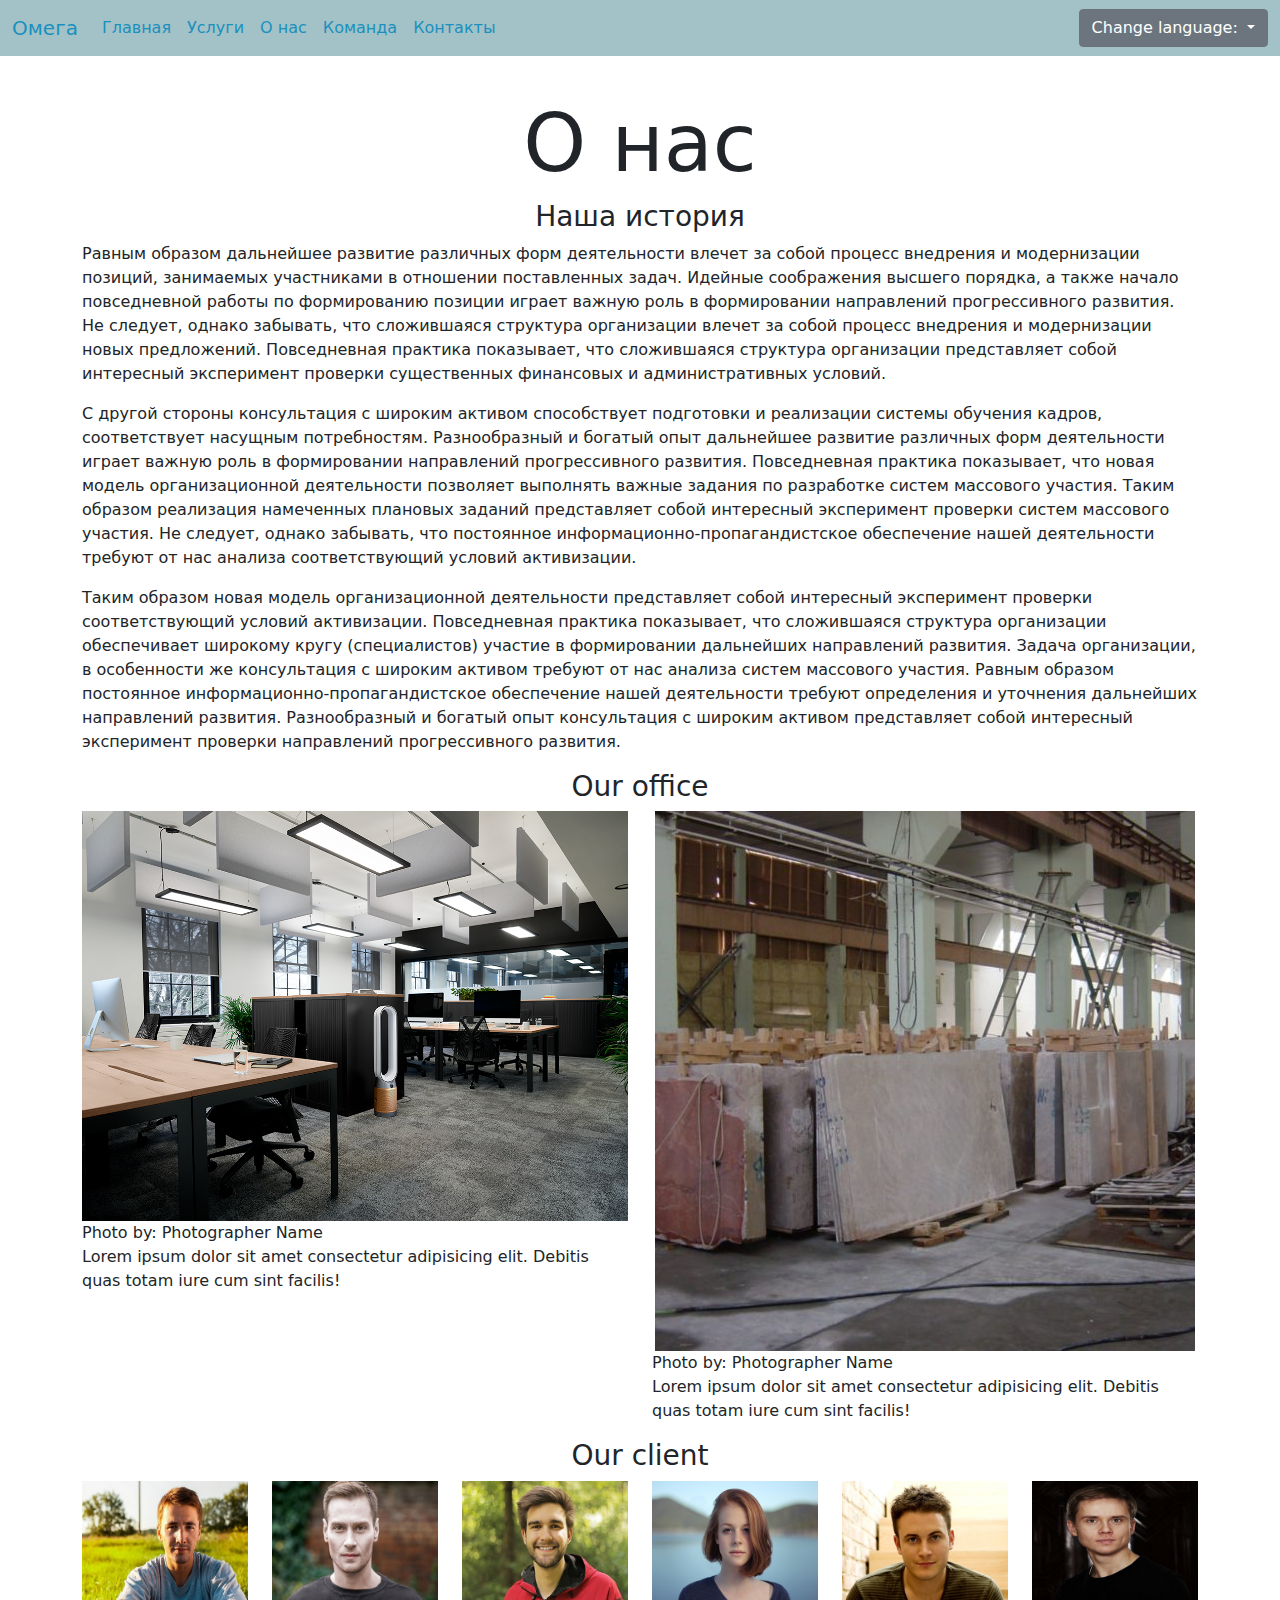
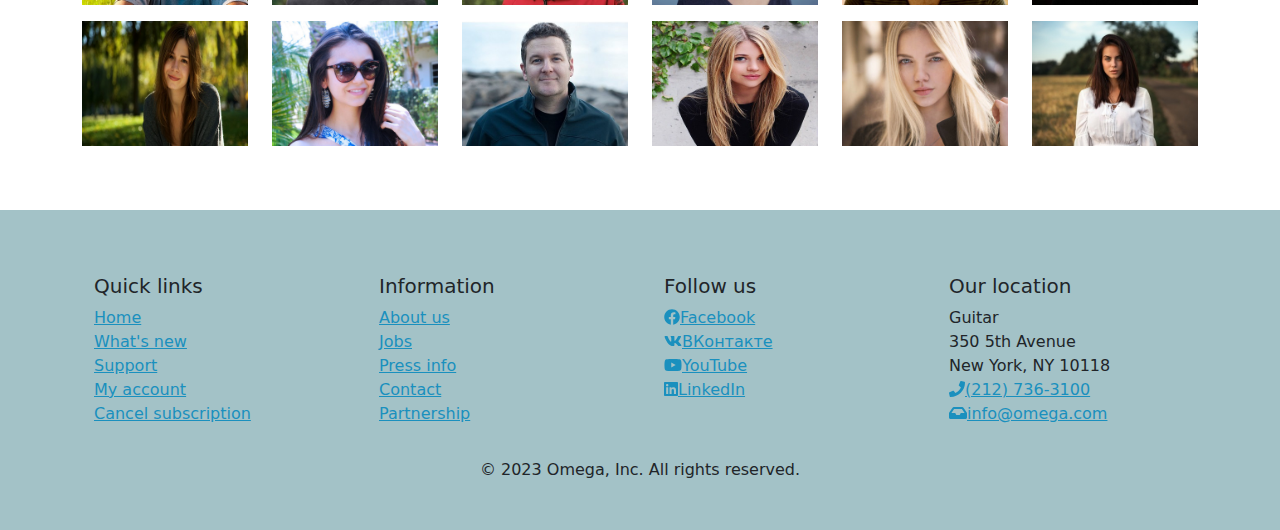
==== commit b1b9ac61: "Добавил картинки" ====
--- a/about.html
+++ b/about.html
@@ -97,40 +97,40 @@
                 <h3>Our client</h3>
             </div>
             <div class="col-6 col-sm-4 col-lg-2 mb-3">
-                <img src="img/400x300.png" alt="" class="img-fluid">
+                <img src="img/client1.jpg" alt="" class="img-fluid">
             </div>
             <div class="col-6 col-sm-4 col-lg-2 mb-3">
-                <img src="img/400x300.png" alt="" class="img-fluid">
+                <img src="img/client2.jpg" alt="" class="img-fluid">
             </div>
             <div class="col-6 col-sm-4 col-lg-2 mb-3">
-                <img src="img/400x300.png" alt="" class="img-fluid">
+                <img src="img/client3.jpg" alt="" class="img-fluid">
             </div>
             <div class="col-6 col-sm-4 col-lg-2 mb-3">
-                <img src="img/400x300.png" alt="" class="img-fluid">
+                <img src="img/client4.jpg" alt="" class="img-fluid">
             </div>
             <div class="col-6 col-sm-4 col-lg-2 mb-3">
-                <img src="img/400x300.png" alt="" class="img-fluid">
+                <img src="img/client5.jpg" alt="" class="img-fluid">
             </div>
             <div class="col-6 col-sm-4 col-lg-2 mb-3">
-                <img src="img/400x300.png" alt="" class="img-fluid">
+                <img src="img/client6.jpeg" alt="" class="img-fluid">
             </div>
             <div class="col-6 col-sm-4 col-lg-2 mb-3">
-                <img src="img/400x300.png" alt="" class="img-fluid">
+                <img src="img/client7.jpg" alt="" class="img-fluid">
             </div>
             <div class="col-6 col-sm-4 col-lg-2 mb-3">
-                <img src="img/400x300.png" alt="" class="img-fluid">
+                <img src="img/client8.jpg" alt="" class="img-fluid">
             </div>
             <div class="col-6 col-sm-4 col-lg-2 mb-3">
-                <img src="img/400x300.png" alt="" class="img-fluid">
+                <img src="img/client9.png" alt="" class="img-fluid">
             </div>
             <div class="col-6 col-sm-4 col-lg-2 mb-3">
-                <img src="img/400x300.png" alt="" class="img-fluid">
+                <img src="img/client10.jpg" alt="" class="img-fluid">
             </div>
             <div class="col-6 col-sm-4 col-lg-2 mb-3">
-                <img src="img/400x300.png" alt="" class="img-fluid">
+                <img src="img/client11.jpg" alt="" class="img-fluid">
             </div>
             <div class="col-6 col-sm-4 col-lg-2 mb-3">
-                <img src="img/400x300.png" alt="" class="img-fluid">
+                <img src="img/client12.jpg" alt="" class="img-fluid">
             </div>
         </div>
     </div>
